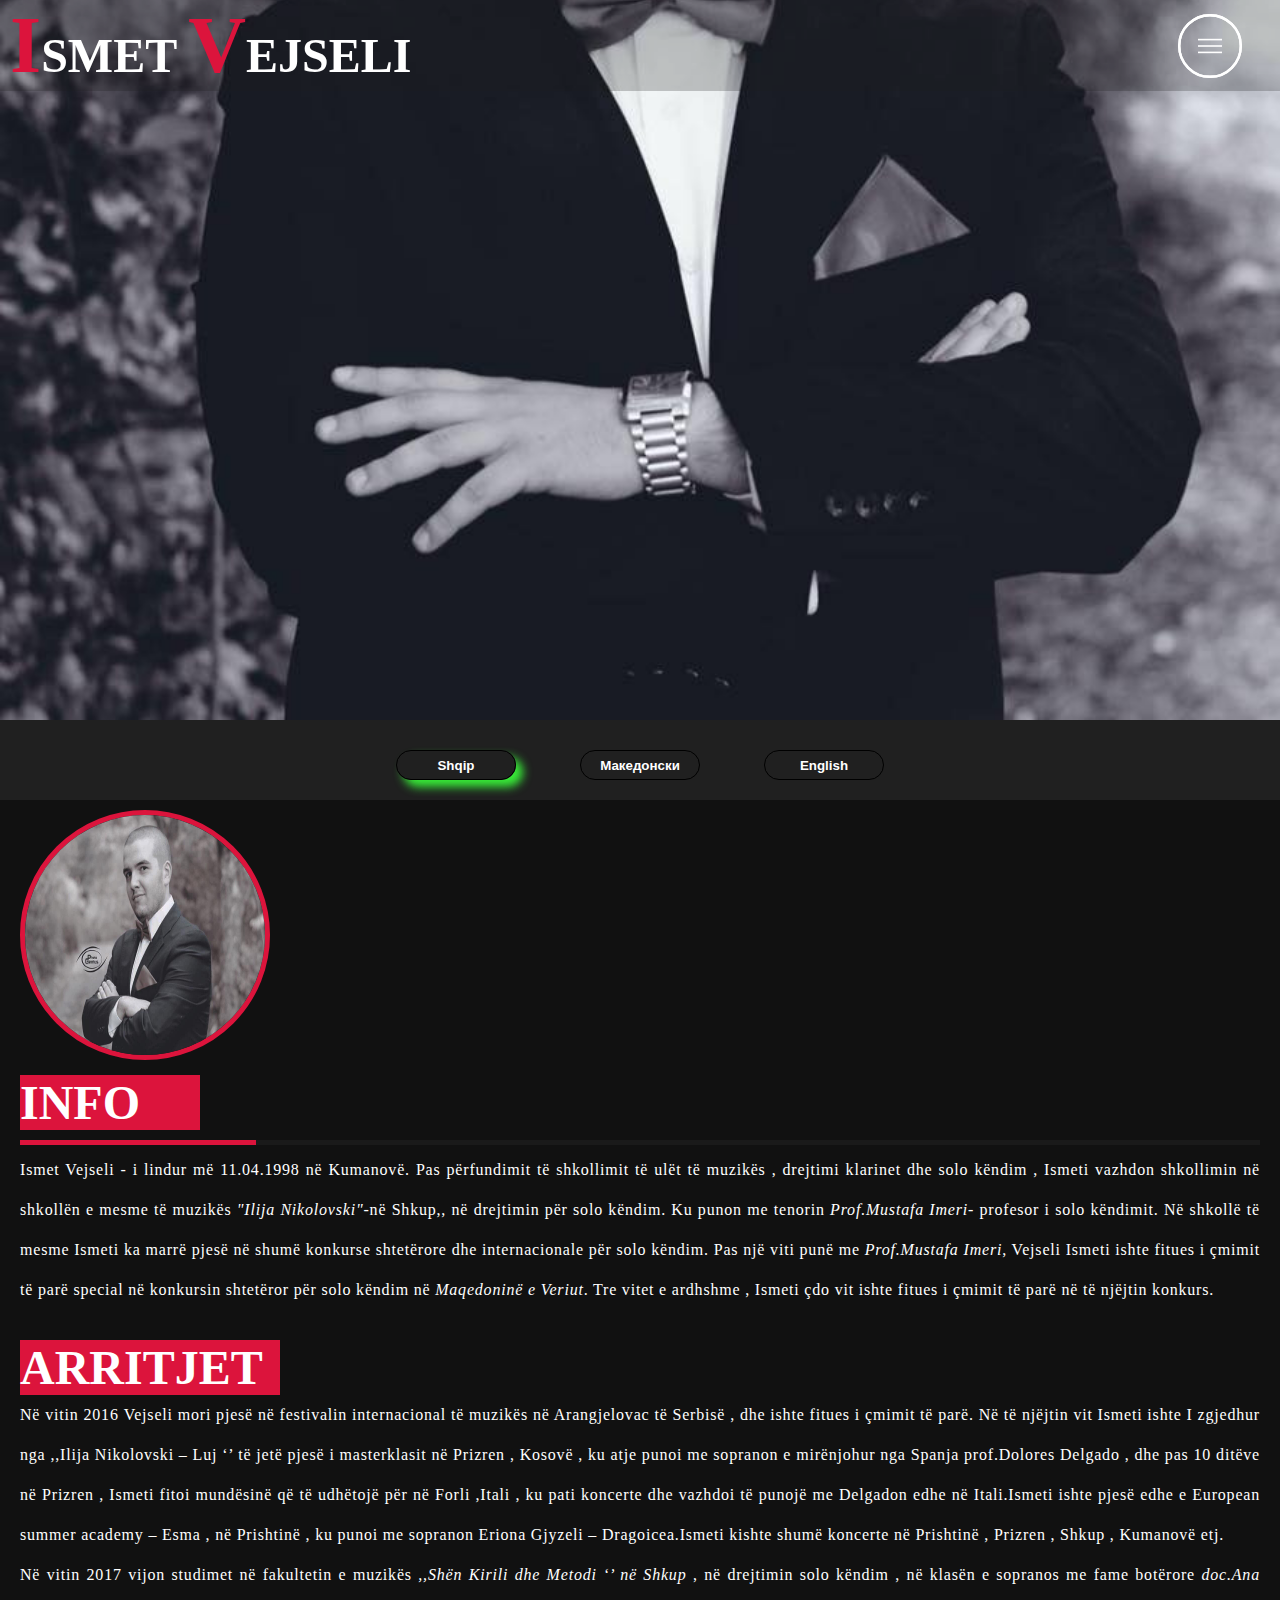
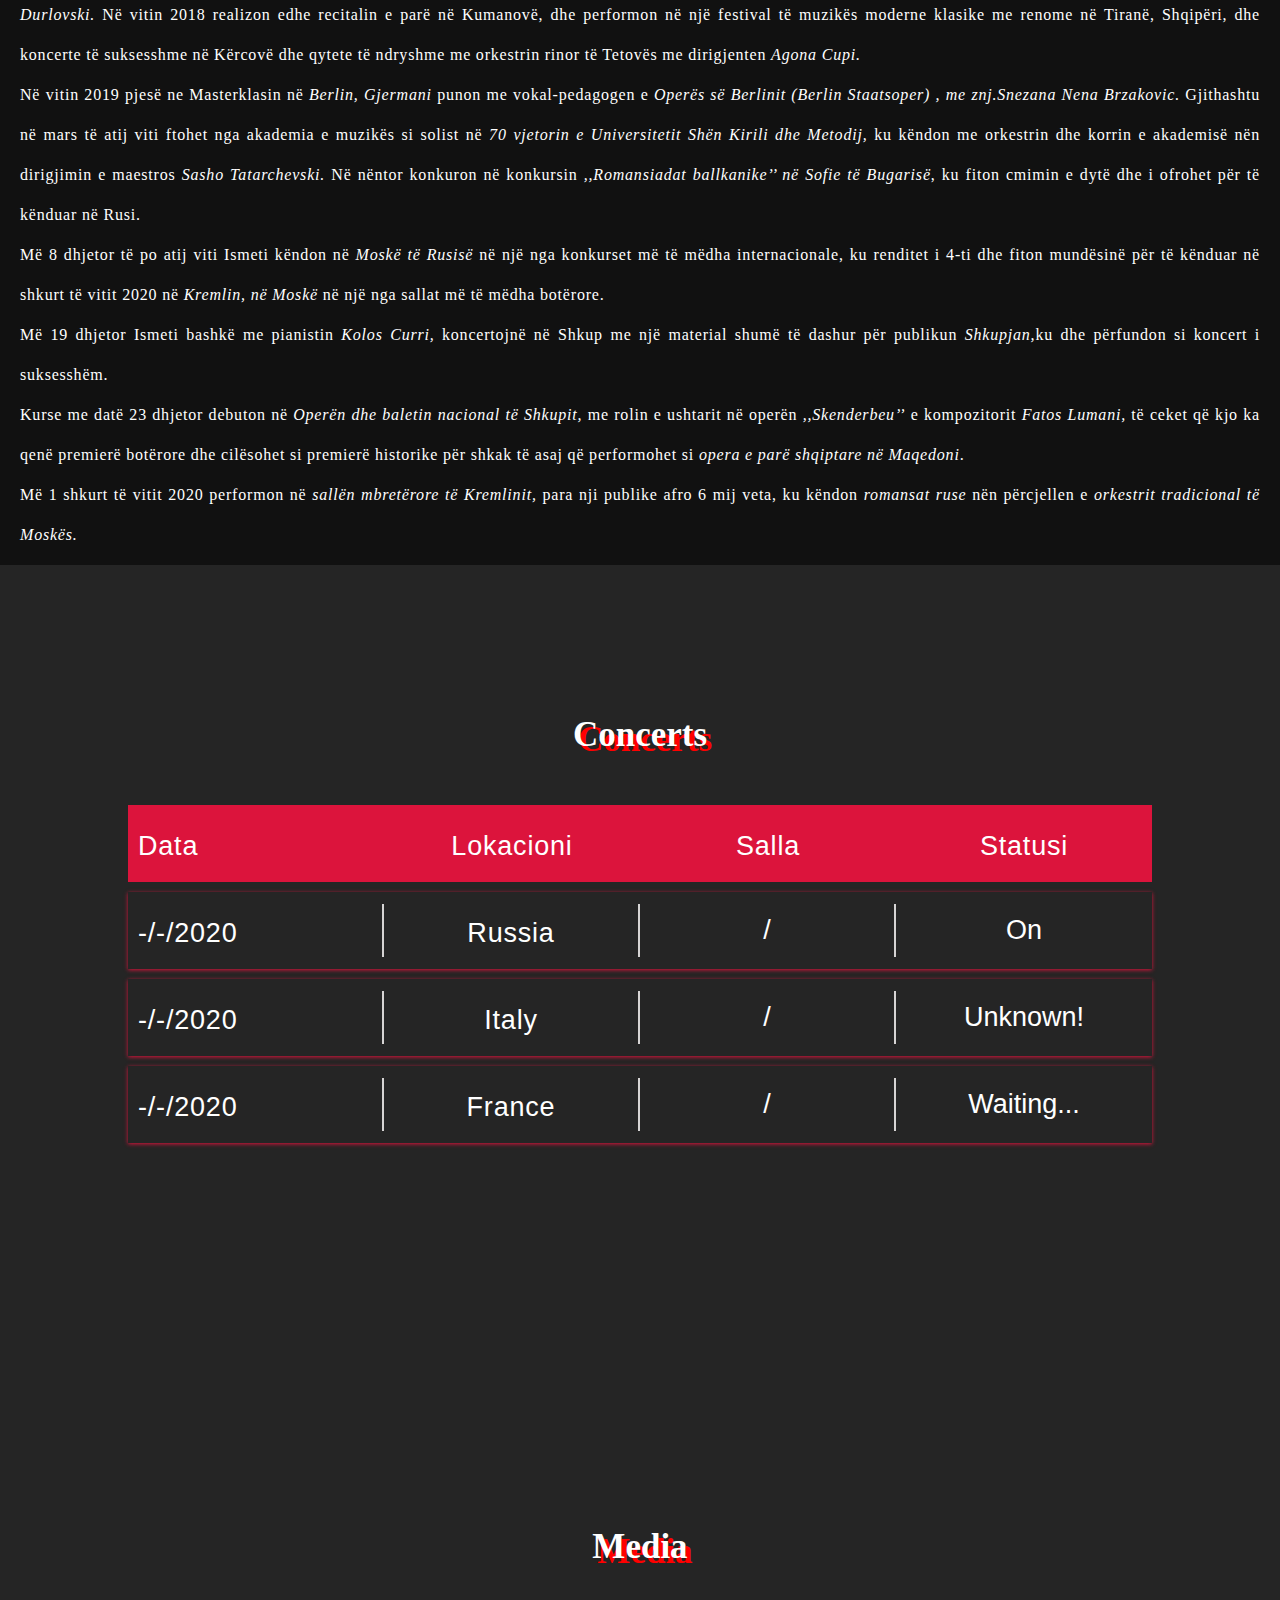
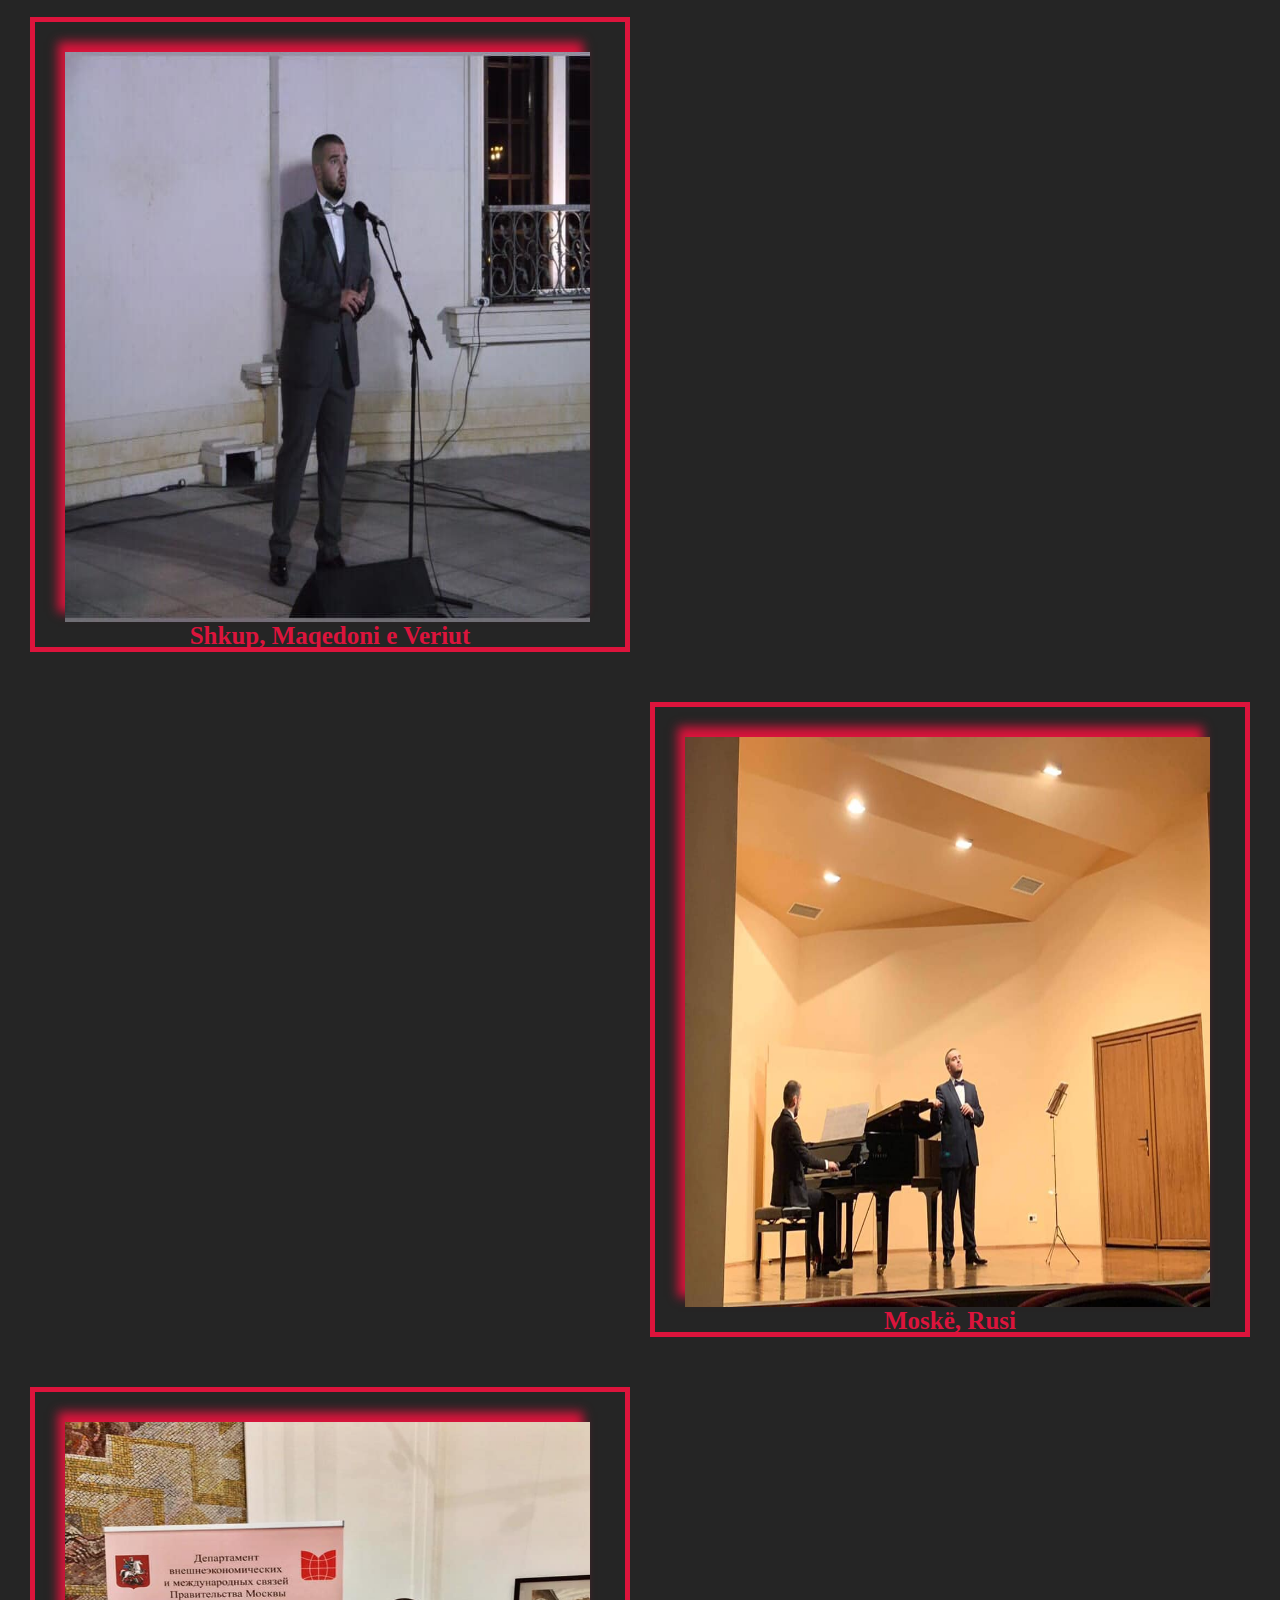
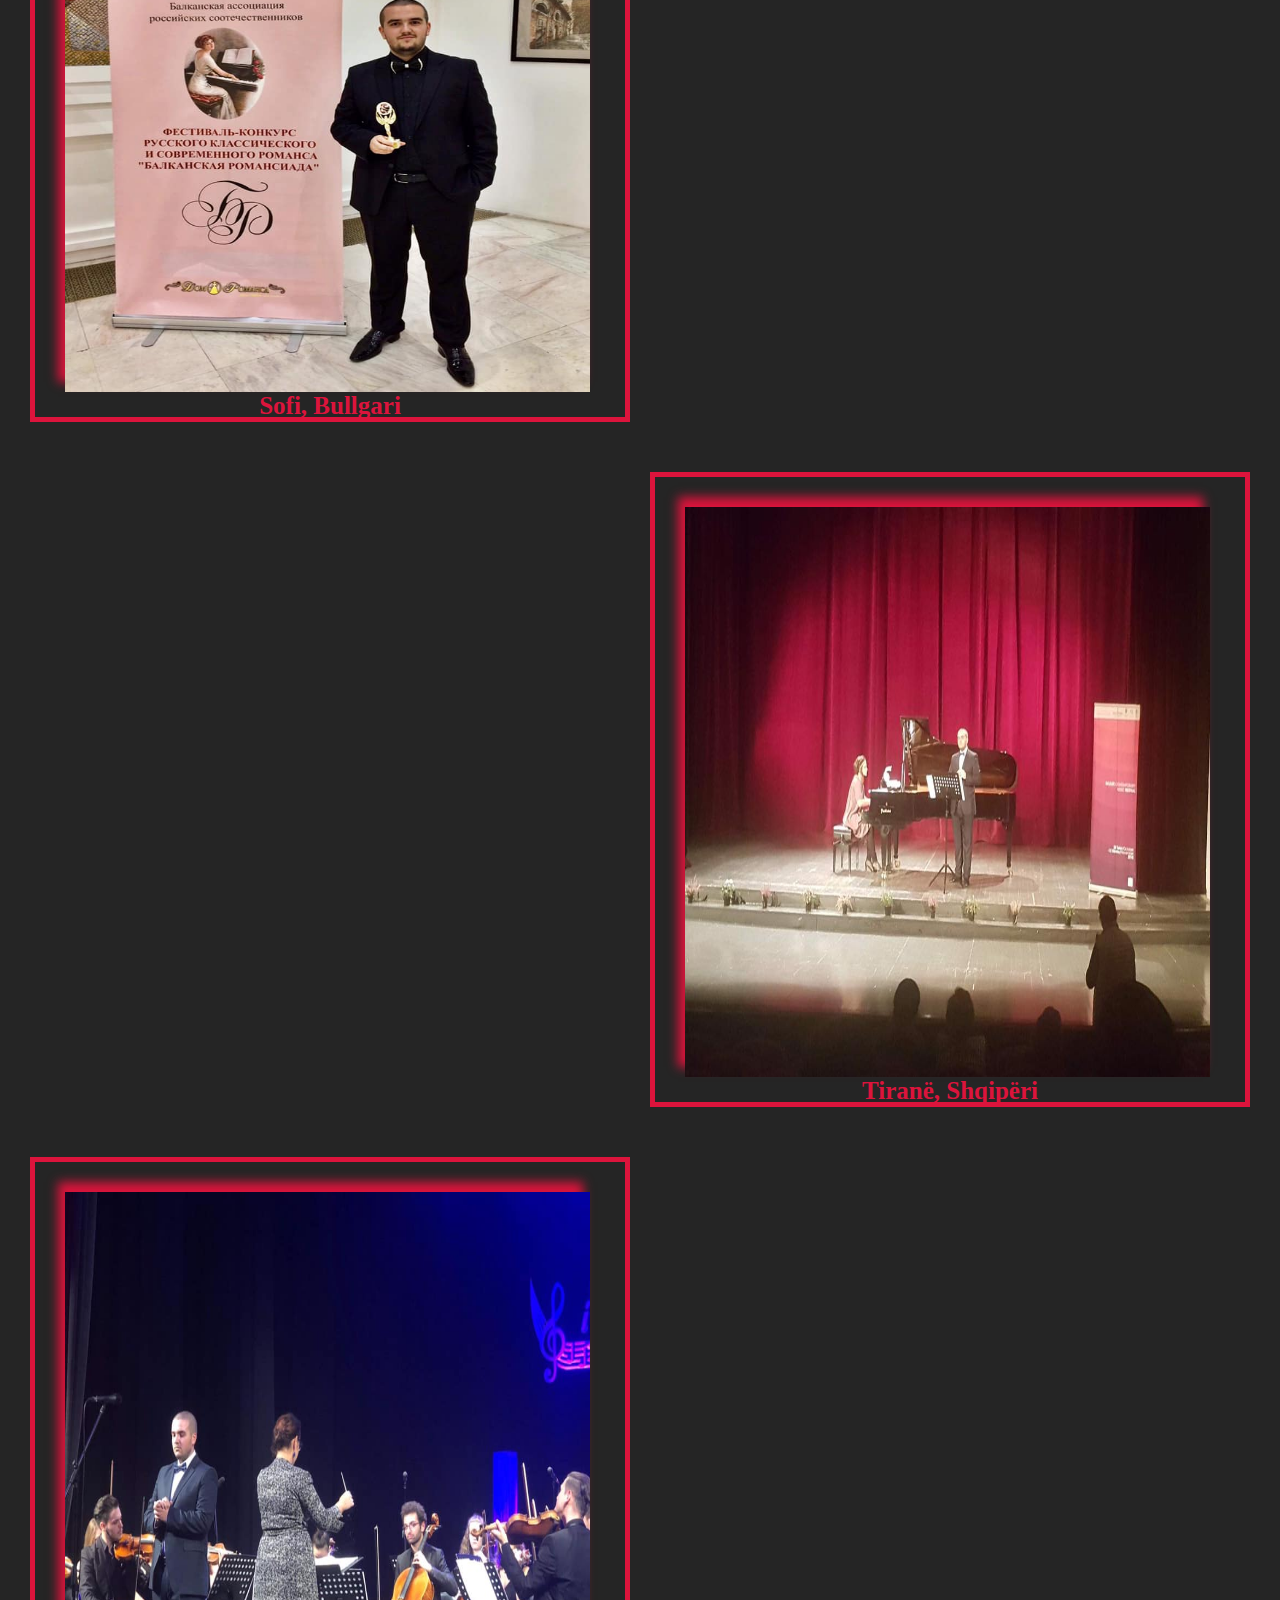
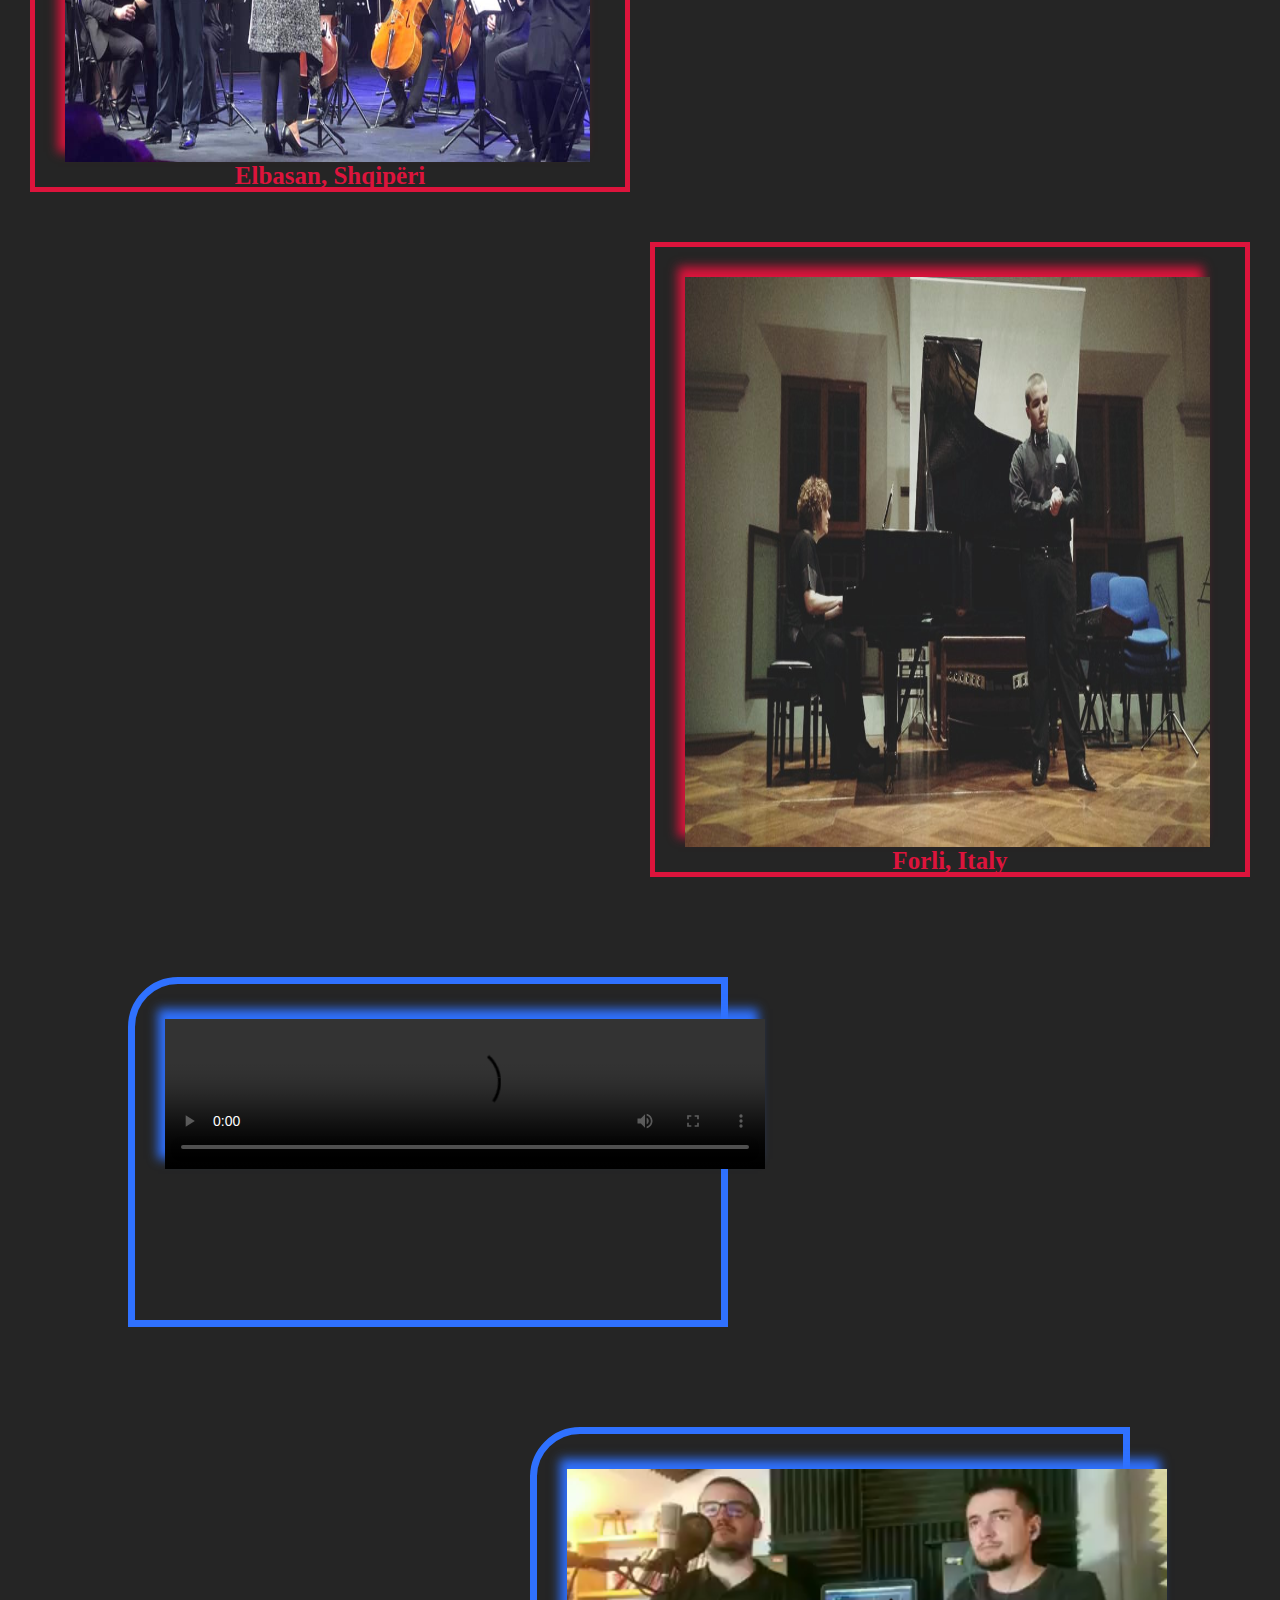
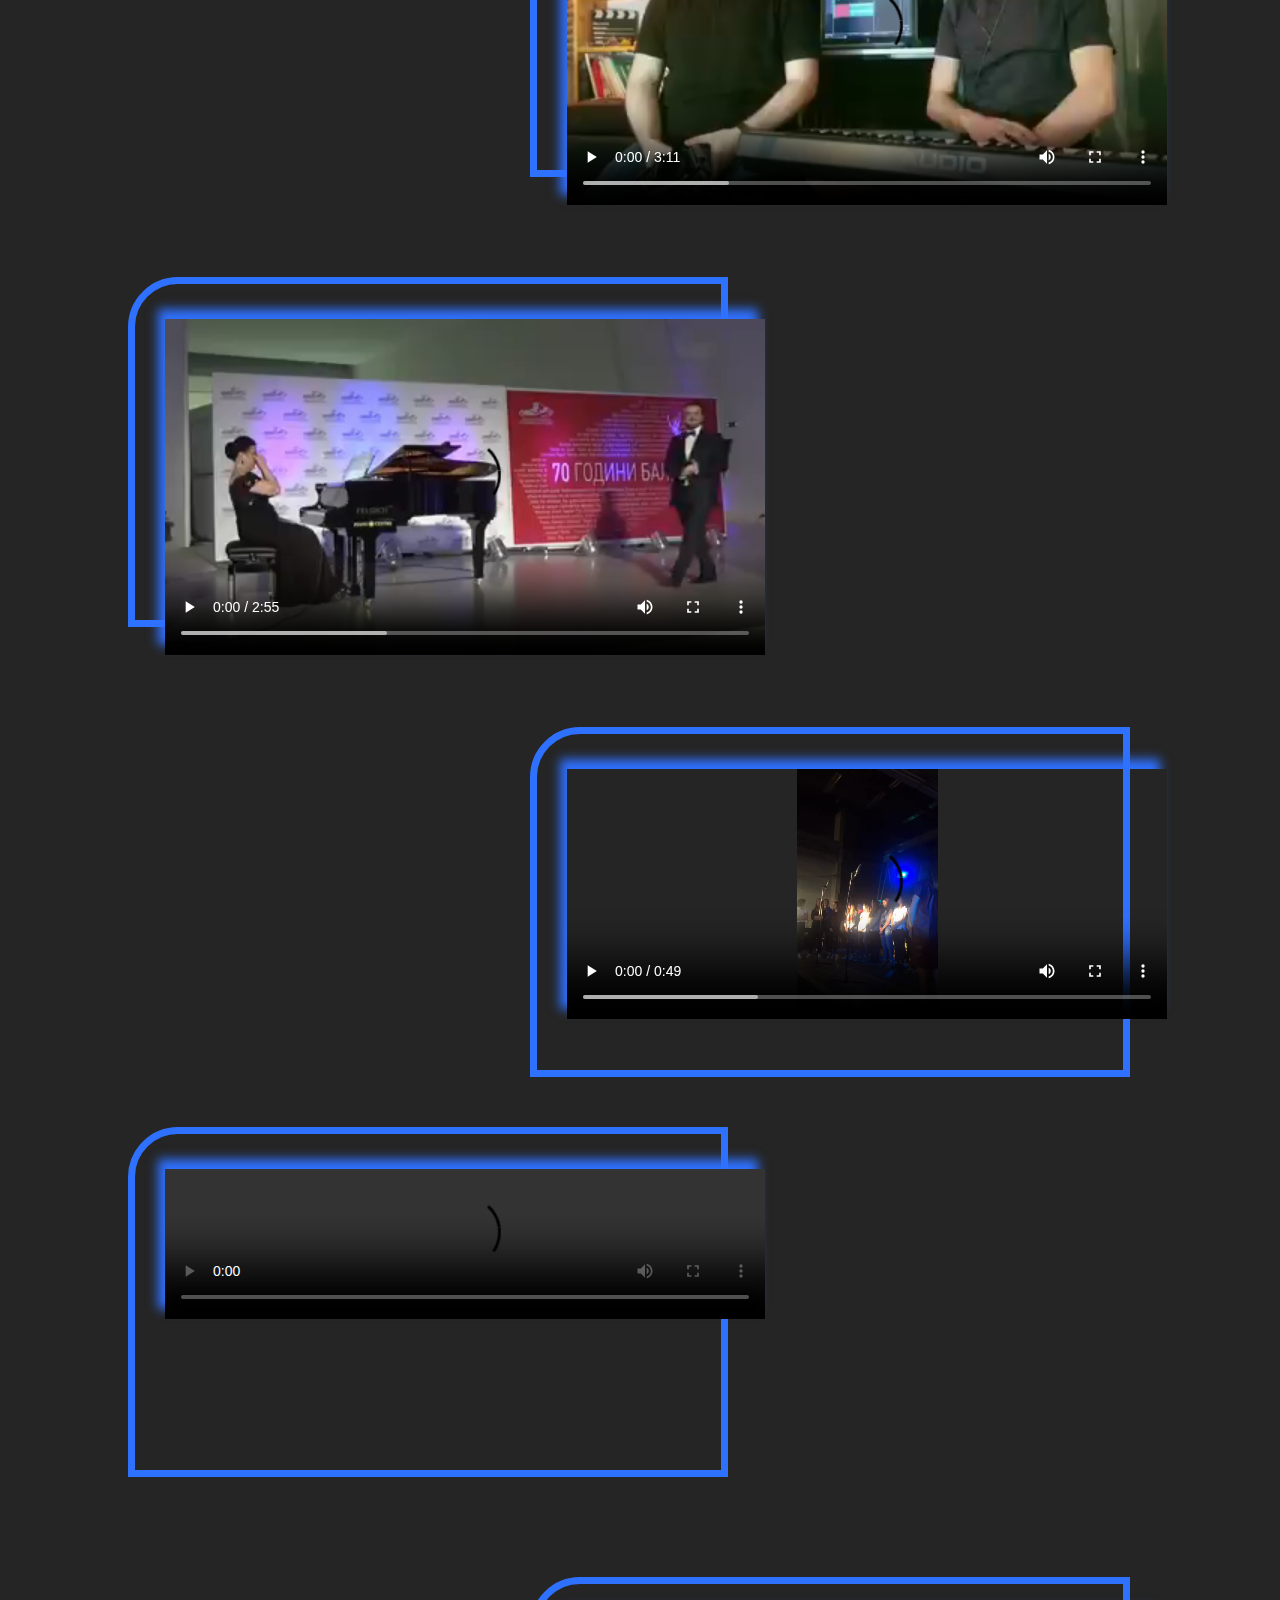
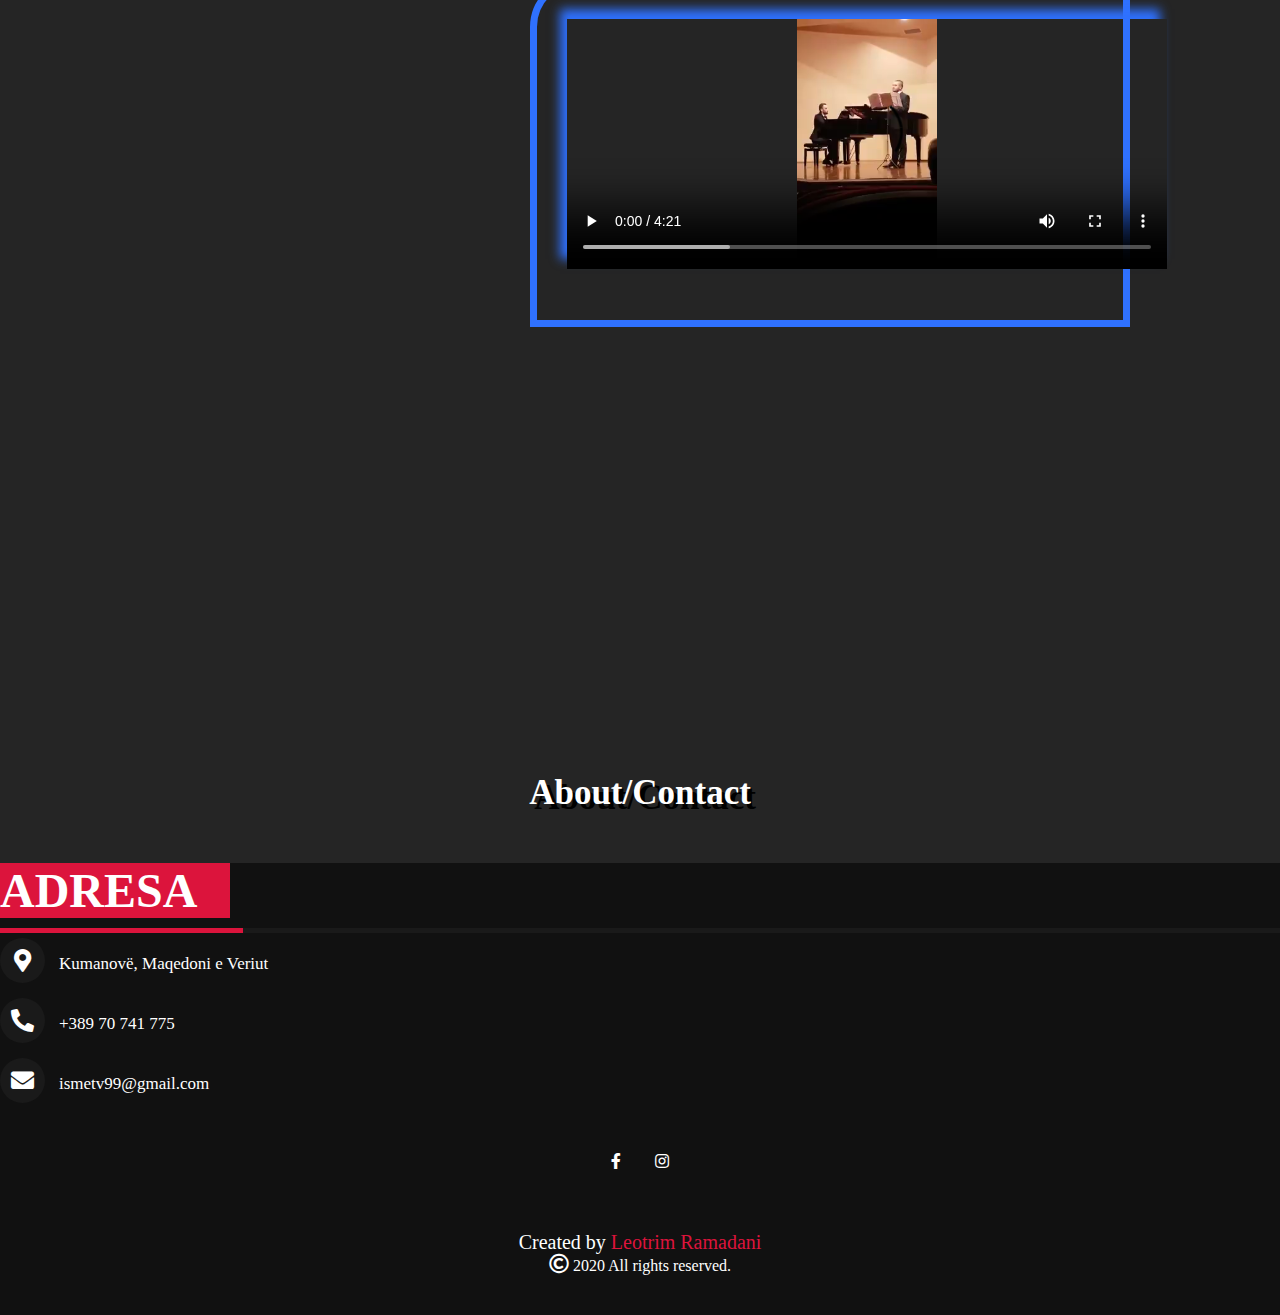
==== indexShqip.html @ 4b26c75b "Add files via upload" ====
<html>
    <head>
        <title>Ismet Vejseli</title>
        <link rel="stylesheet" href="style6.css">
        <link rel="stylesheet" href="https://cdnjs.cloudflare.com/ajax/libs/font-awesome/5.11.2/css/all.css">
        <link href="https://unpkg.com/aos@2.3.1/dist/aos.css" rel="stylesheet">
        <script src="https://unpkg.com/aos@2.3.1/dist/aos.js"></script>
        
        <body>
              <!-- Header -->
  <section id="header">
    <div class="header container">
      <div class="nav-bar">
        <div class="brand">
          <a href="#hero"><h1><span>I</span>smet <span>V</span>ejseli</h1></a>
        </div>

        <div class="nav-list">
          <div class="hamburger"><div class="bar"></div></div>
          <ul>
            <li><a href="#hero" data-after="Home">Home</a></li>
            <li><a href="#About" data-after="Contact">About</a></li>
            <li><a href="#Concerts" data-after="Concerts">Concerts</a></li>
            <li><a href="#Media" data-after="Media">Media</a></li>
            <li><a href="#Videos" data-after="Videos">Videos</a></li>
            <li><a href="#Contact" data-after="Contact">Contact</a></li>
          </ul>
        </div>
      </div>
    </div>
  </section>

  <section id="home">
  <section id="hero">

    <div class="banner">
      <div class="clouds">
 
          <div class="name">
            <h1 style="font-family: 'Courier New', Courier, monospace;font-size: 5rem;">Ismet Vejseli<span></span></h1><span>
            <h1 style="font-family: 'Courier New', Courier, monospace;font-size: 5rem;">Tenor <span></span></h1>
    
          </div>
      </div>
  </div>
    
    <div class="hero container">
      

    </div>
  </section>
</section>

<center>
    <div class="ndf" >
  <button style="border:1px solid black;	box-shadow: 7px 7px 10px rgb(56, 238, 56);" onclick="window.location.href='indexShqip.html';" >Shqip</button>
  <button>Македонски</button>
  <button onclick="window.location.href='index.html';">English</button>
  </div>
  </center>
  

<section id="About">

  <footer>
    <div class="main-content">
      <div class="left box">
        <img src="iv10.jpg" style="width:250px;height:250px;border-radius:50%;position:absolute;z-index:1;border: 5px solid crimson;">
        <h2 style="margin-top:265px;background:crimson;width:180px;">Info</h2>
  <div class="content">
    <p><b>Ismet Vejseli</b> - i lindur më 11.04.1998 në Kumanovë.
        Pas përfundimit të shkollimit të ulët të muzikës , drejtimi klarinet dhe solo këndim , Ismeti vazhdon shkollimin në shkollën e mesme të muzikës 
         <i>"Ilija Nikolovski"</i>-në Shkup,, në drejtimin për solo këndim.
         Ku punon me tenorin <i>Prof.Mustafa Imeri</i>- profesor i solo këndimit.
         Në shkollë të mesme Ismeti ka marrë pjesë në shumë konkurse shtetërore dhe internacionale për solo këndim.
         Pas një viti punë me <i>Prof.Mustafa Imeri</i>, Vejseli Ismeti ishte fitues i çmimit të parë special në konkursin shtetëror për solo këndim në <i>Maqedoninë e Veriut</i>.
         Tre vitet e ardhshme , Ismeti çdo vit ishte fitues i çmimit të parë në të njëjtin konkurs.

      </p>
       <h2 style="		font-size: 3rem;
       font-weight: 600;
       text-transform: uppercase;
       color:white;
       margin-top: 30px;
       margin-bottom:0;
       background:crimson;
       width:260px;">Arritjet</h2>
       <p style="margin-top:0;">
        <b>Në vitin 2016 </b>Vejseli mori pjesë në festivalin internacional të muzikës në Arangjelovac të Serbisë , dhe ishte fitues i çmimit të parë.
        Në të njëjtin vit Ismeti ishte I zgjedhur nga ,,Ilija Nikolovski – Luj ‘’ të jetë pjesë i masterklasit në Prizren , Kosovë , 
        ku atje punoi me sopranon e mirënjohur nga Spanja prof.Dolores Delgado , dhe pas 10 ditëve në Prizren , Ismeti fitoi mundësinë që të udhëtojë 
        për në Forli ,Itali , ku pati koncerte dhe vazhdoi të punojë me Delgadon edhe në Itali.Ismeti ishte pjesë edhe e European summer academy – Esma , në Prishtinë ,
         ku punoi me sopranon Eriona Gjyzeli – Dragoicea.Ismeti kishte shumë koncerte në Prishtinë , Prizren , Shkup , Kumanovë etj.
        <br>
        <b>Në vitin 2017 </b>vijon studimet në fakultetin e muzikës <i>,,Shën Kirili dhe Metodi ‘’ në Shkup</i> , në 
        drejtimin solo këndim , në klasën e sopranos me fame botërore <i>doc.Ana Durlovski.</i>

        <b>Në vitin 2018 </b> realizon edhe recitalin e parë në Kumanovë, dhe performon në një festival të muzikës moderne klasike me renome në Tiranë, Shqipëri, 
        dhe koncerte të suksesshme në Kërcovë dhe qytete të ndryshme me orkestrin rinor të Tetovës me dirigjenten <i>Agona Cupi.</i>
        <br>
        <b>Në vitin 2019 </b> pjesë ne Masterklasin në <i>Berlin, Gjermani </i> punon me vokal-pedagogen e <i>Operës së Berlinit (Berlin Staatsoper) , me znj.Snezana Nena Brzakovic. </i>
            Gjithashtu në mars të atij viti ftohet nga akademia e muzikës si solist në <i>70 vjetorin e Universitetit Shën Kirili dhe Metodij,</i> ku këndon me orkestrin dhe korrin e akademisë nën dirigjimin e maestros <i>Sasho Tatarchevski.</i>
            
        <b>Në nëntor</b> konkuron në konkursin <i>,,Romansiadat ballkanike’’ në Sofie të Bugarisë</i>, ku fiton cmimin e dytë dhe i ofrohet për të kënduar në Rusi.
        <br>
        <b>Më 8 dhjetor të po atij viti </b>Ismeti këndon në <i>Moskë të Rusisë</i> në një nga konkurset më të mëdha internacionale, ku renditet i 4-ti dhe fiton mundësinë për të kënduar në shkurt të vitit 2020 në<i> Kremlin, në Moskë </i>në një nga sallat më të mëdha botërore.<br>
        
        <b>Më 19 dhjetor</b> Ismeti bashkë me pianistin <i>Kolos Curri,</i> koncertojnë në Shkup me një material shumë të dashur për publikun <i>Shkupjan,</i>ku dhe përfundon si koncert i suksesshëm.<br>
        
        <b>Kurse me datë 23 dhjetor</b> debuton në <i>Operën dhe baletin nacional të Shkupit,</i> me rolin e ushtarit në operën <i>,,Skenderbeu’’</i> e kompozitorit <i>Fatos Lumani, </i> të ceket që kjo ka qenë premierë botërore dhe cilësohet si premierë historike për shkak të asaj që performohet si <i>opera e parë shqiptare në Maqedoni</i>.<br>
        
        <b>Më 1 shkurt të vitit 2020 </b>performon në <i>sallën mbretërore të Kremlinit,</i> para nji publike afro 6 mij veta, ku këndon<i> romansat ruse</i> nën përcjellen e<i> orkestrit tradicional të Moskës.</i>
      </p>
  
  </div>
  </div>
  </footer>
  
  
  </section>
  

<section id="Concerts">
  
  <h1 style="color:white;text-align:center;font-size:35px;margin-top:150px;text-shadow: 5px 5px #FF0000;">Concerts</h1>

  <div class="table-box">
    <div class="table-row table-head">
        <div class="table-cell first-cell">
            <p>Data</p>
        </div>
        <div class="table-cell">
            <p>Lokacioni</p>
        </div>
        <div class="table-cell">
          <p>Salla</p>
      </div>
        <div class="table-cell last-cell">
            <p>Statusi</p>
        </div> 
    </div>


    <div class="table-row">
        <div class="table-cell first-cell">
            <p>-/-/2020</p>
        </div>
        <div class="table-cell">
            <p>Russia</p>
        </div>
        <div class="table-cell">
            <a >/</a>
        </div>   
        <div class="table-cell last-cell">
          <a >On</a>
      </div>   
    </div>


    <div class="table-row">
        <div class="table-cell first-cell">
            <p>-/-/2020</p>
        </div>
        <div class="table-cell">
            <p>Italy</p>
        </div>
        <div class="table-cell">
            <a >/</a>
        </div>
        <div class="table-cell last-cell">
          <a >Unknown!</a>
      </div>   
    </div>

    <div class="table-row">
        <div class="table-cell first-cell">
            <p>-/-/2020</p>
        </div>
        <div class="table-cell">
            <p>France</p>
        </div>
        <div class="table-cell">
            <a>/</a>
        </div>
        <div class="table-cell last-cell">
          <a >Waiting...</a>
      </div>   
    </div>
</div>   


</section>




<section id="Media">
  
<h1 style="color:white;text-align:center;font-size:35px;margin-top:150px;text-shadow: 5px 5px #FF0000;">Media</h1>
 


<div class="serv"  style="float:left;"><img src="iv1.jpg" >
  <h1>Shkup, Maqedoni e Veriut </h1>
  <p style="text-align: center;"><a href="https://www.facebook.com/ismet.vejseli/videos/3115477358482743" style="color:white;letter-spacing: 0rem;">Link</a></p>
  <p>13 Prill, 2020</p>
</div>

<div class="serv" style="float:right;margin-right:30px;"><img src="iv2.jpg" >
<h1>Moskë, Rusi</h1>
<p style="text-align: center;"><a href="https://www.facebook.com/ismet.vejseli/videos/3115477358482743" style="color:white;letter-spacing: 0rem;">Link</a></p>
<p>9 Dhjetor, 2019</p>
</div>

<div class="serv"  style="float:left;"><img src="iv3.jpg">
  <h1>Sofi, Bullgari</h1>
  <p style="text-align: center;"><a href="https://www.facebook.com/ismet.vejseli/videos/3115477358482743" style="color:white;letter-spacing: 0rem;">Link</a></p>
  <p>11 Nëntor, 2019</p>
</div>

<div class="serv" style="float:right;margin-right:30px;"><img src="iv4.jpg" >
  <h1>Tiranë, Shqipëri</h1>
  <p style="text-align: center;"><a href="https://www.facebook.com/ismet.vejseli/videos/3115477358482743" style="color:white;letter-spacing: 0rem;">Link</a></p>
  <p>9 Nëntor, 2018</p>
</div>

<div class="serv" style="float:left;"><img src="iv5.jpg" >
  <h1 >Elbasan, Shqipëri</h1>
  <p style="text-align: center;"><a href="https://www.facebook.com/ismet.vejseli/videos/3115477358482743" style="color:white;letter-spacing: 0rem;">Link</a></p>
  <p>25 Tetor, 2018 </p>
</div>

<div class="serv"style="float:right;margin-right:30px;"><img src="iv6.jpg" >
  <h1>Forli, Italy</h1>
  <p style="text-align: center;"><a href="https://www.facebook.com/ismet.vejseli/videos/3115477358482743" style="color:white;letter-spacing: 0rem;">Link</a></p>
  <p>9 Shtator, 2016</p>
</div>

</section>



<section id="Videos">


<div class="vdd">
  <video   controls>
    <source src="v1.mp4" type="video/mp4">
    Your browser does not support HTML video.
  </video>
</div>

<div class="vdd" style="float:right">
  <video   controls>
    <source src="v2.mp4" type="video/mp4">
    Your browser does not support HTML video.
  </video>
</div>

<div class="vdd" >
  <video   controls>
    <source src="v3.mp4" type="video/mp4">
    Your browser does not support HTML video.
  </video>
</div>

<div class="vdd"style="float:right"> 
   <video width="300" height="250" controls>
  <source src="v4.mp4" type="video/mp4">
  Your browser does not support HTML video.
</video>
</div>

<div class="vdd" style="margin-top:50px;">
  <video width="300"  controls>
    <source src="v5.mp4" type="video/mp4">
    Your browser does not support HTML video.
  </video>
</div>


<div class="vdd"style="float:right">
  <video width="300" height="250"  controls>
    <source src="v6.mp4" type="video/mp4">
    Your browser does not support HTML video.
  </video>
</div>


</section>

<section id="Contact">

<h1 style="color:white;text-align:center;font-size:35px;margin-top:70%;margin-bottom:50px;text-shadow: 5px 5px #000000;">About/Contact</h1>
<footer>
  
  <div class="center box">
    <h2 style="background:crimson;width:230px;"> Adresa</h2>
<div class="content">
      <div class="place">
        <span class="fas fa-map-marker-alt" style="border:2px crimson;"></span>
        <span class="text">Kumanovë, Maqedoni e Veriut</span>
      </div>
<div class="phone">
        <span class="fas fa-phone-alt"
        style="border:2px crimson;"></span>
        <span class="text">+389 70 741 775</span>
      </div>
<div class="email">
        <span class="fas fa-envelope"
        style="border:2px crimson; "></span>
        <span class="text">ismetv99@gmail.com</span>
      </div>
</div>
</div>
<center>
  <div class="social" style="margin-top:50px;margin-bottom:-40px;">
            <a href="https://www.facebook.com/ismet.vejseli" style="margin-right:30px"><span class="fab fa-facebook-f"></span></a>
            <a href="https://instagram.com/ismetvsl"><span class="fab fa-instagram"></span></a>
          </div>
        </center>
</div>
<center style="margin-top:100px;">
<span class="credit" style="font-size:20px;">Created by <a href="https://www.facebook.com/LeotrimRa/" style="color:crimson;font-size:20px;">Leotrim Ramadani</a> <br> </span>
<span class="far fa-copyright" style="font-size:20px;"></span> 2020 All rights reserved.
</center>
<div style="height:40px;"></div>
</footer>

</section>


<script src="./app.js"></script>


        </body>
    </head>
</html>
---- style6.css ----
* {
	padding: 0;
	margin: 0;
	box-sizing: border-box;
	
}
html {

	scroll-behavior: smooth;
}
body{
	background:  rgb(37, 37, 37);
}
a {
	text-decoration: none;
}
/* #region hero */
h1.section-title {
		font-size: 14px;
	}

	#hero {
	
		background-size:cover;
		background-position: center;
		position: relative;
		z-index: 1;
		background-size: cover;
		background-position: bottom;
	}

	#hero::after {
		content: '';
		position: absolute;
		left: 0;
		top: 0;
		height: 100%;
		width: 100%;
		background-color: black;
		opacity: .7;
		z-index: -1;
	}
	#hero .hero {
		max-width: 1200px;
		margin: 0 auto;
		padding: 0 50px;
		justify-content: flex-start;	
	}
	#hero h1 {
		display: block;
		width: fit-content;
		font-size: 3rem;
		position: relative;
		color: transparent;
		animation: text_reveal .5s ease forwards;
		animation-delay: 1s;
	}
	@media only screen and (max-width: 500px) {
		#hero h1 {
			font-size:2rem;
		}
		.brand h1 {
			font-size: 2rem;
			text-transform: uppercase;
			color: white;

		}
		.brand h1 span {
			color: crimson;
			font-size:5rem;
		}

		
	}
	#hero h1:nth-child(1) {
		animation-delay: 1s;
	}
	#hero h1:nth-child(2) {
		animation-delay: 2s;
	}
	#hero h1:nth-child(3) {
		animation: text_reveal_name .5s ease forwards;
		animation-delay: 3s;
	}
	#hero h1 span {
		position: absolute;
		top: 0;
		left: 0;
		height: 100%;
		width: 0;
		animation: text_reveal_box 1s ease;
		animation-delay: .5s;
		background:crimson;
	}
	#hero h1:nth-child(1) span {
		animation-delay: .5s;
	}
	#hero h1:nth-child(2) span {
		animation-delay: 3.5s;
	}
	#hero h1:nth-child(3) span {
		animation-delay: 2.5s;
	}
	
	/* End Hero Section */
	
/* #endregion */

img {
	height: 100%;
	width: 100%;
}
p {
	color: black;
	font-size: 1.4rem;
	margin-top: 5px;
	line-height: 2.5rem;
	font-weight: 300;
	letter-spacing: .05rem;
}
/* #region home */
.section-title {
	font-size: 5rem;
	font-weight: 300;
	color: black;
	margin-bottom: 10px;
	text-transform: uppercase;
	letter-spacing: .2rem;
	text-align: center;
}
.section-title span {
	color: crimson;
}

.cta {
	display: inline-block;
	padding: 10px 30px;
	color: white;
	background-color: transparent;
	border: 2px solid crimson;
	font-size: 2rem;
	text-transform: uppercase;
	letter-spacing: .1rem;
	margin-top: 30px;
	transition: .3s ease;
	transition-property: background-color, color;
	
}
.cta:hover {
	color: white;
	background-color: crimson;
}
.brand h1 {
	font-size: 3rem;
	text-transform: uppercase;
	color: white;
}
.brand h1 span {
	color: crimson;
	font-size:5rem;
}

/* Header section */
#header {
	position: fixed;
	z-index: 1000;
	left: 0;
	top: 0;
	width: 100vw;
	height: auto;
}
#header .header {
	min-height: 8vh;
	background-color: rgba(31, 30, 30, 0.24);
	transition: .3s ease background-color;
}
#header .nav-bar {
	display: flex;
	align-items: center;
	justify-content: space-between;
	width: 100%;
	height: 100%;
	max-width: 1300px;
	padding: 0 10px;
}
#header .nav-list ul {
	list-style: none;
	position: absolute;
	background-color: rgb(31, 30, 30);
	width: 100vw;
	height: 100vh;
	left: 100%;
	top: 0;
	display: flex;
	flex-direction: column;
	justify-content: center;
	align-items: center;
	z-index: 1;
	overflow-x: hidden;
	transition: .5s ease left;
}
#header .nav-list ul.active {
	left: 0%;
}
#header .nav-list ul a {
	font-size: 2.5rem;
	font-weight: 500;
	letter-spacing: .2rem;
	text-decoration: none;
	color: white;
	text-transform: uppercase;
	padding: 20px;
	display: block;
}
#header .nav-list ul a::after {
	content: attr(data-after);
	position: absolute;
	top: 50%;
	left: 50%;
	transform: translate(-50%, -50%) scale(0);
	color: rgba(240, 248, 255, 0.021);
	font-size: 13rem;
	letter-spacing: 50px;
	z-index: -1;
	transition: .3s ease letter-spacing;
}
#header .nav-list ul li:hover a::after {
	transform: translate(-50%, -50%) scale(1);
	letter-spacing: initial;
}
#header .nav-list ul li:hover a {
	color: crimson;
}
#header .hamburger {
	height: 80px;
	width: 80px;
	display: inline-block;
	border: 3px solid white;
	border-radius: 50%;
	position: relative;
	display: flex;
	align-items: center;
	justify-content: center;
	z-index: 100;
	cursor: pointer;
	transform: scale(.8);
	margin-right: 20px;
}
#header .hamburger:after {
	position: absolute;
	content: '';
	height: 100%;
	width: 100%;
	border-radius: 50%;
	border: 3px solid white;
	animation: hamburger_puls 1s ease infinite;
}
#header .hamburger .bar {
	height: 2px;
	width: 30px;
	position: relative;
	background-color: white;
	z-index: -1;
}
#header .hamburger .bar::after,
#header .hamburger .bar::before {
	content: '';
	position: absolute;
	height: 100%;
	width: 100%;
	left: 0;
	background-color: white;
	transition: .3s ease;
	transition-property: top, bottom;
}
#header .hamburger .bar::after {
	top: 8px;
}
#header .hamburger .bar::before {
	bottom: 8px;
}
#header .hamburger.active .bar::before {
	bottom: 0;
}
#header .hamburger.active .bar::after {
	top: 0;
}
/* End Header section */


/* Keyframes */
@keyframes hamburger_puls {
	0% {
		opacity: 1;
		transform: scale(1);
	}
	100% {
		opacity: 0;
		transform: scale(1.4);
	}
}
@keyframes text_reveal_box {
	50% {
		width: 100%;
		left: 0;
	}
	100% {
		width: 0;
		left: 100%;
	}
}
@keyframes text_reveal {
	100% {
		color: white;
	}
}
@keyframes text_reveal_name {
	100% {
		color: crimson;
		font-weight: 500;
	}
}
/* End Keyframes */

/* Media Query For Tablet */
@media only screen and (min-width: 768px) {
	.cta {
		font-size: 2.5rem;
		padding: 20px 60px;
    }
}
/* #endregion */


/* #region Extra */
.serv{
	margin-top:50px;
	display: inline-block;
	width:600px;
	height:635px;
	border:5px solid crimson;
	background:transparent;
	margin-left:30px;
	transition: 0.5s;
	padding:10px;
}

.serv img{
	width:525px;
	height:570px;
	margin-top:20px;
	margin-left:20px;
	box-shadow: -7px -10px 10px crimson;
}
.serv p{
	text-align: center;
	margin-top:-10;
	color:crimson;
	font-size:26px;
	opacity:0;
	transition: 1s;
}
.serv:hover{
	height:695px;
}	
.serv:hover p{
opacity:1;
}
.serv h1{
	color:crimson;
	font-family:'Times New Roman', Times, serif;
	text-align: center;
	font-size:25px;
}

@media only screen and (max-width: 500px) {
	.serv {
		width:80%;
	
	}
	.serv img{
		width:80%;
	}
	
}
.vdd{
	border:7px solid rgb(47, 113, 255);
	border-top-left-radius: 50px;
	width:600px;
	height:350px;
	display:inline-block;
	margin-top:100px;
	margin-left:10%;
	margin-right:150px;
	padding:10px;
}

.vdd video{
	width:600px;
	display:inline-block;
	margin-left:20px;
	margin-top:25px;
	box-shadow: -7px -10px 10px rgb(47, 113, 255);;
}






/* #endregion */

/* #region Clouuds */
.banner{
	position:relative;
	width: 100%;
	height:80vh;
	background:url(iv11.jpg);
	background-size:cover;
	background-position:bottom;
}
.banner .clouds{
	position:absolute;
	top:0;
	left:0;
	width:100%;
	height:100%;
	overflow:hidden;
}

/* #endregion */

.name{
		margin-top:65rem;
	}

/* #region Table */	




.table a,p{
	color:white;
	font-size:27px;
}

.table-box
{
	margin: 50px auto;
	margin-bottom:30%;	
}

.table-row{
    display: table;
    width: 80%;
    margin: 10px auto;
    font-family: sans-serif;
    background: transparent;
    padding: 12px 0;
    color: white;
	font-size: 27px;
    box-shadow: 0 1px 4px 0px crimson;
}
.table-head{
    background:crimson;
    box-shadow: none;
    color: #fff;
    font-weight: 600;
}
.table-head .table-cell{
    border-right: none;
}
.table-cell{
    display: table-cell;
    width: 20%;
    text-align: center;
    padding: 4px 0;
    border-right: 2px solid #d6d4d4;
    vertical-align: middle;
}
.first-cell{
    text-align: left;
    padding-left: 10px;
}
.last-cell{
    border-right: none;
}
a{
    text-decoration: none;
    color:white;
}

@media only screen and (max-width: 600px) {
  .table-row {
    font-size: 11px;
  }
}

/* #endregion */


/* #region Footer */
@import url('https://fonts.googleapis.com/css?family=Poppins:400,500,600,700&display=swap');
footer{
	position: relative;
	bottom: 0px;
	width: 100%;
	background-color:#111;
	color:white;
  }
  .main-content{
	display: absolute;
  }
  .main-content .box{
	flex-basis: 50%;
	padding: 10px 20px;
  }
  .box h2{
	font-size: 3rem;
	font-weight: 600;
	text-transform: uppercase;
	color:white;
  }
  @media screen and (max-width: 900px) {
	.box h2{
		font-size: 1.5rem;
	}
}
  .box .content{
	margin: 20px 0 0 0;
	position: relative;
  }
  .box .content:before{
	position: absolute;
	content: '';
	top: -10px;
	height: 5px;
	width: 100%;
	background: #1a1a1a;
  }
  .box .content:after{
	position: absolute;
	content: '';
	height: 5px;
	width: 19%;
	background: crimson;
	top: -10px;
  }
  .left .content p{
	text-align: justify;
	font-size:1rem;
	font-weight:60;
  }
  .left .content .social{
	margin: 20px 0 0 0;
  }
  .left .content .social a{
	padding: 0 2px;
  }
  .left .content .social a span{
	height: 40px;
	width: 40px;
	background: #1a1a1a;
	line-height: 40px;
	text-align: center;
	font-size: 30px;
	border-radius: 5px;
	transition: 0.3s;
  }
  .left .content .social a span:hover{
	background: crimson;
  }
  .center .content .fas{
	font-size: 1.4375rem;
	background: #1a1a1a;
	height: 45px;
	width: 45px;
	line-height: 45px;
	text-align: center;
	border-radius: 50%;
	transition: 0.3s;
	cursor: pointer;
  }
  .center .content .fas:hover{
	background: crimson;
  }
  .center .content .text{
	font-size: 1.0625rem;
	font-weight: 500;
	padding-left: 10px;
  }
  .center .content .phone{
	margin: 15px 0;
  }
  .bottom center{
	padding: 5px;
	font-size: 0.9375rem;
	background: #151515;
  }
  .bottom center span{
	color: #656565;
  }
  .bottom center a{
	color: #f12020;
	text-decoration: none;
  }
  .bottom center a:hover{
	text-decoration: underline;
  }
  @media screen and (max-width: 900px) {
	footer{
	  position: relative;
	  bottom: 0px;
	}
	.main-content{
	  flex-wrap: wrap;
	  flex-direction: column;
	}
	.main-content .box{
	  margin: 5px 0;
	}
  }
  .ndf{
	  background:rgb(32, 32, 32);
	  
  }
  .ndf button{
	  color:rgb(255, 255, 255);
	  font-weight:700;
	width:120px;
	height:30px;
	background:transparent;
	border-radius:24px;
	margin:30px;
	margin-bottom:20px;
	border:1px solid black;
	cursor:pointer;

  }

/* #endregion */
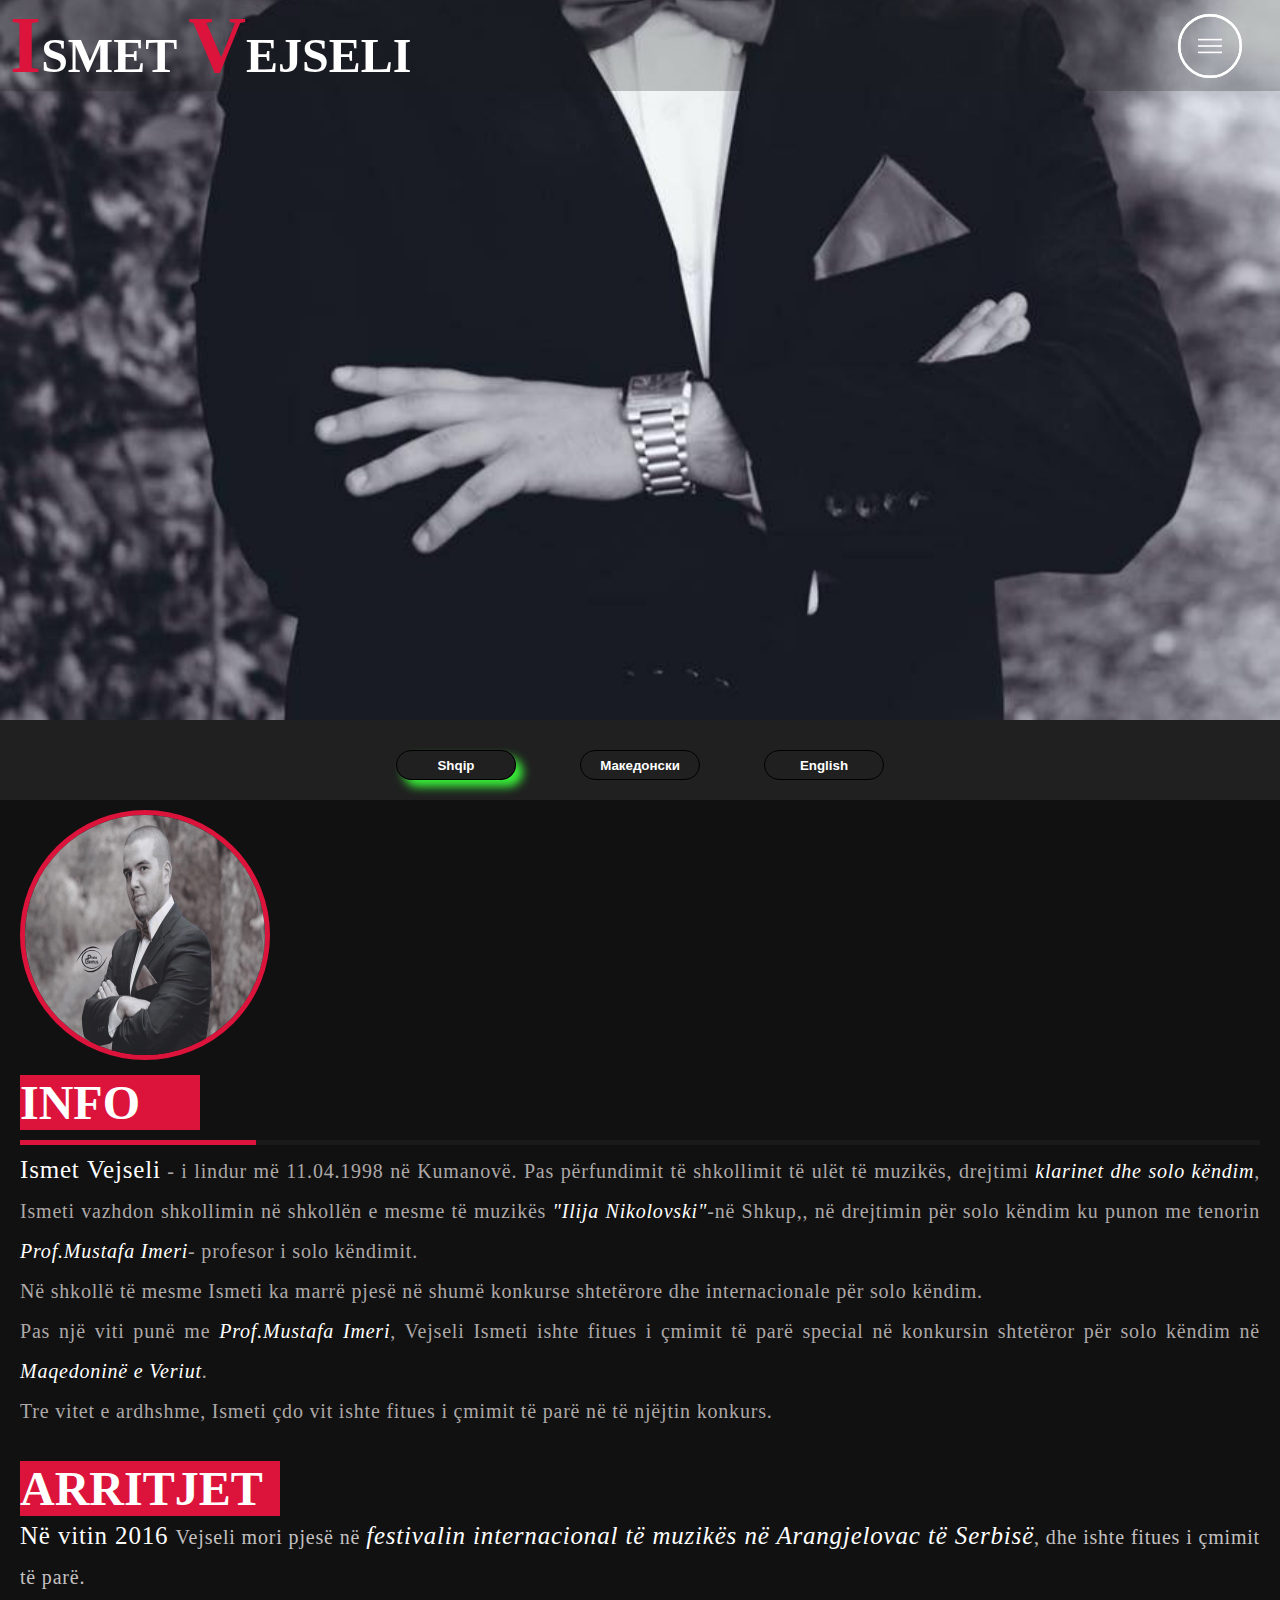
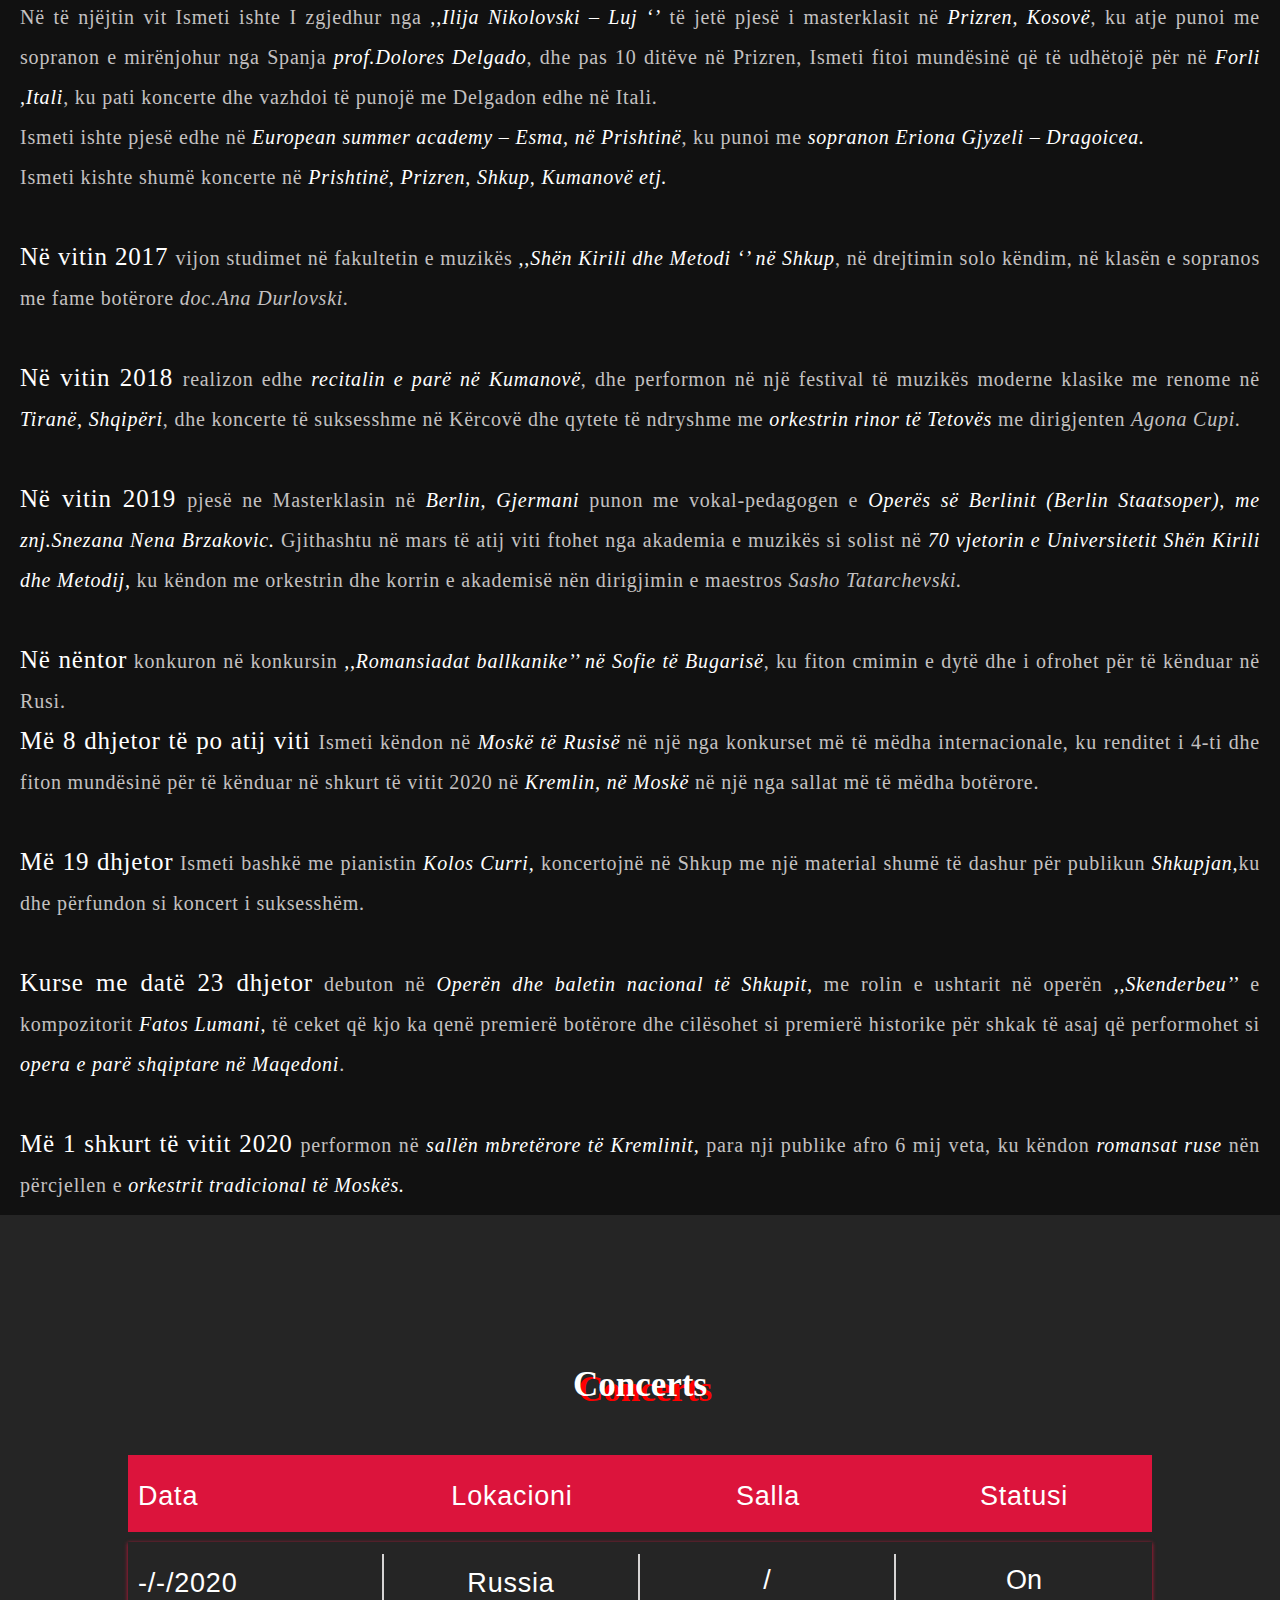
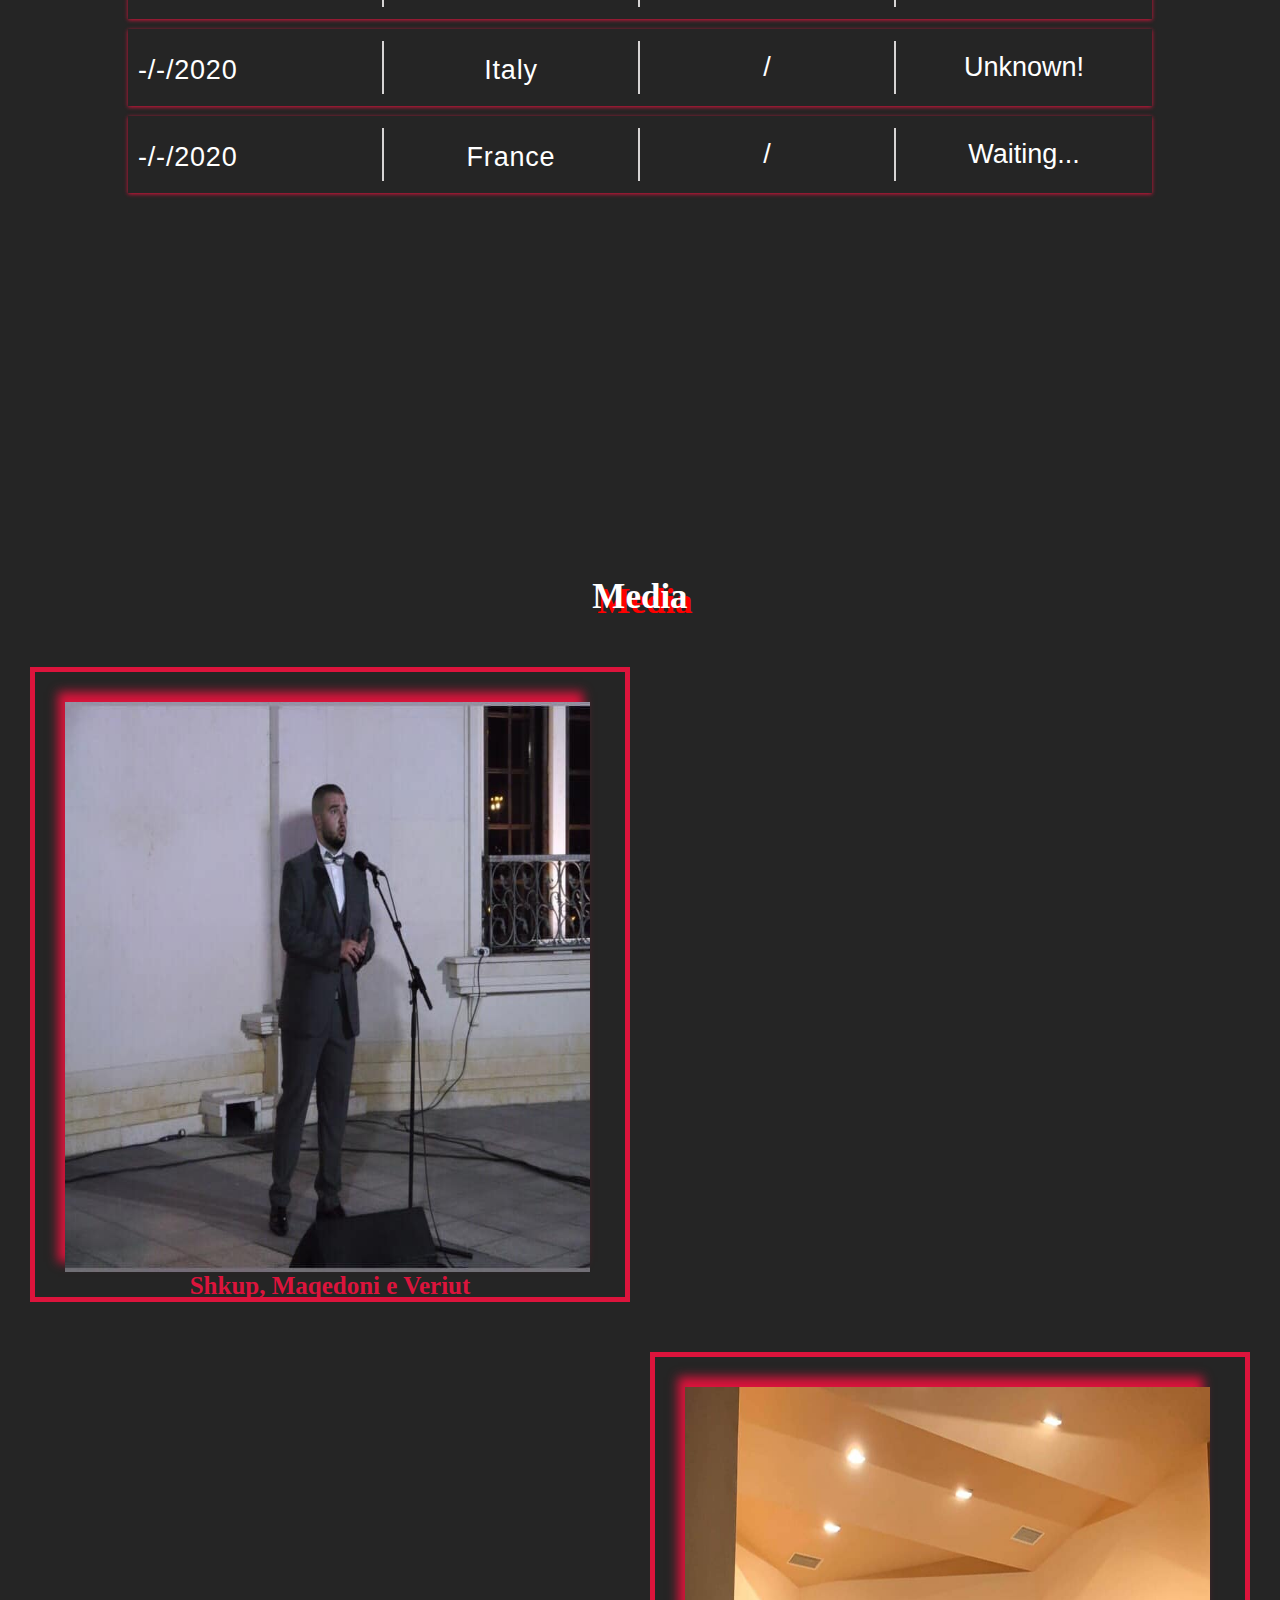
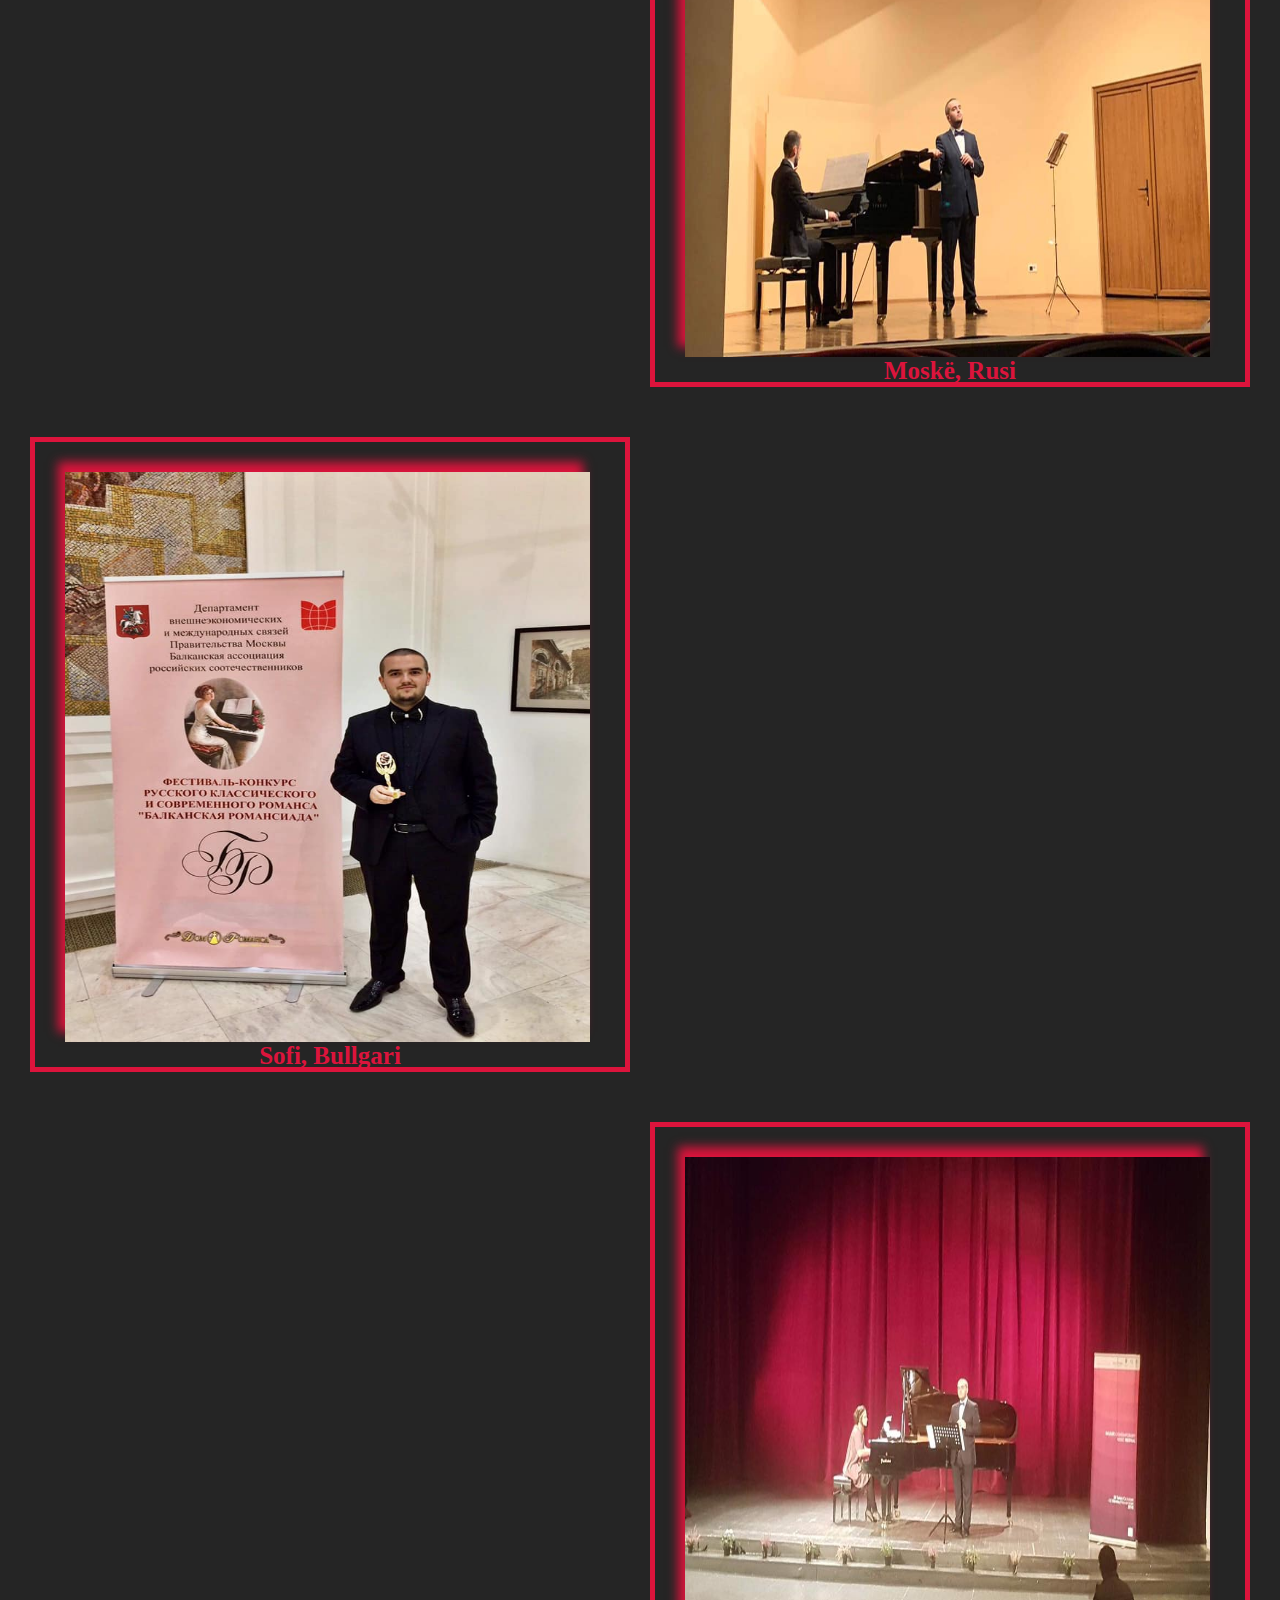
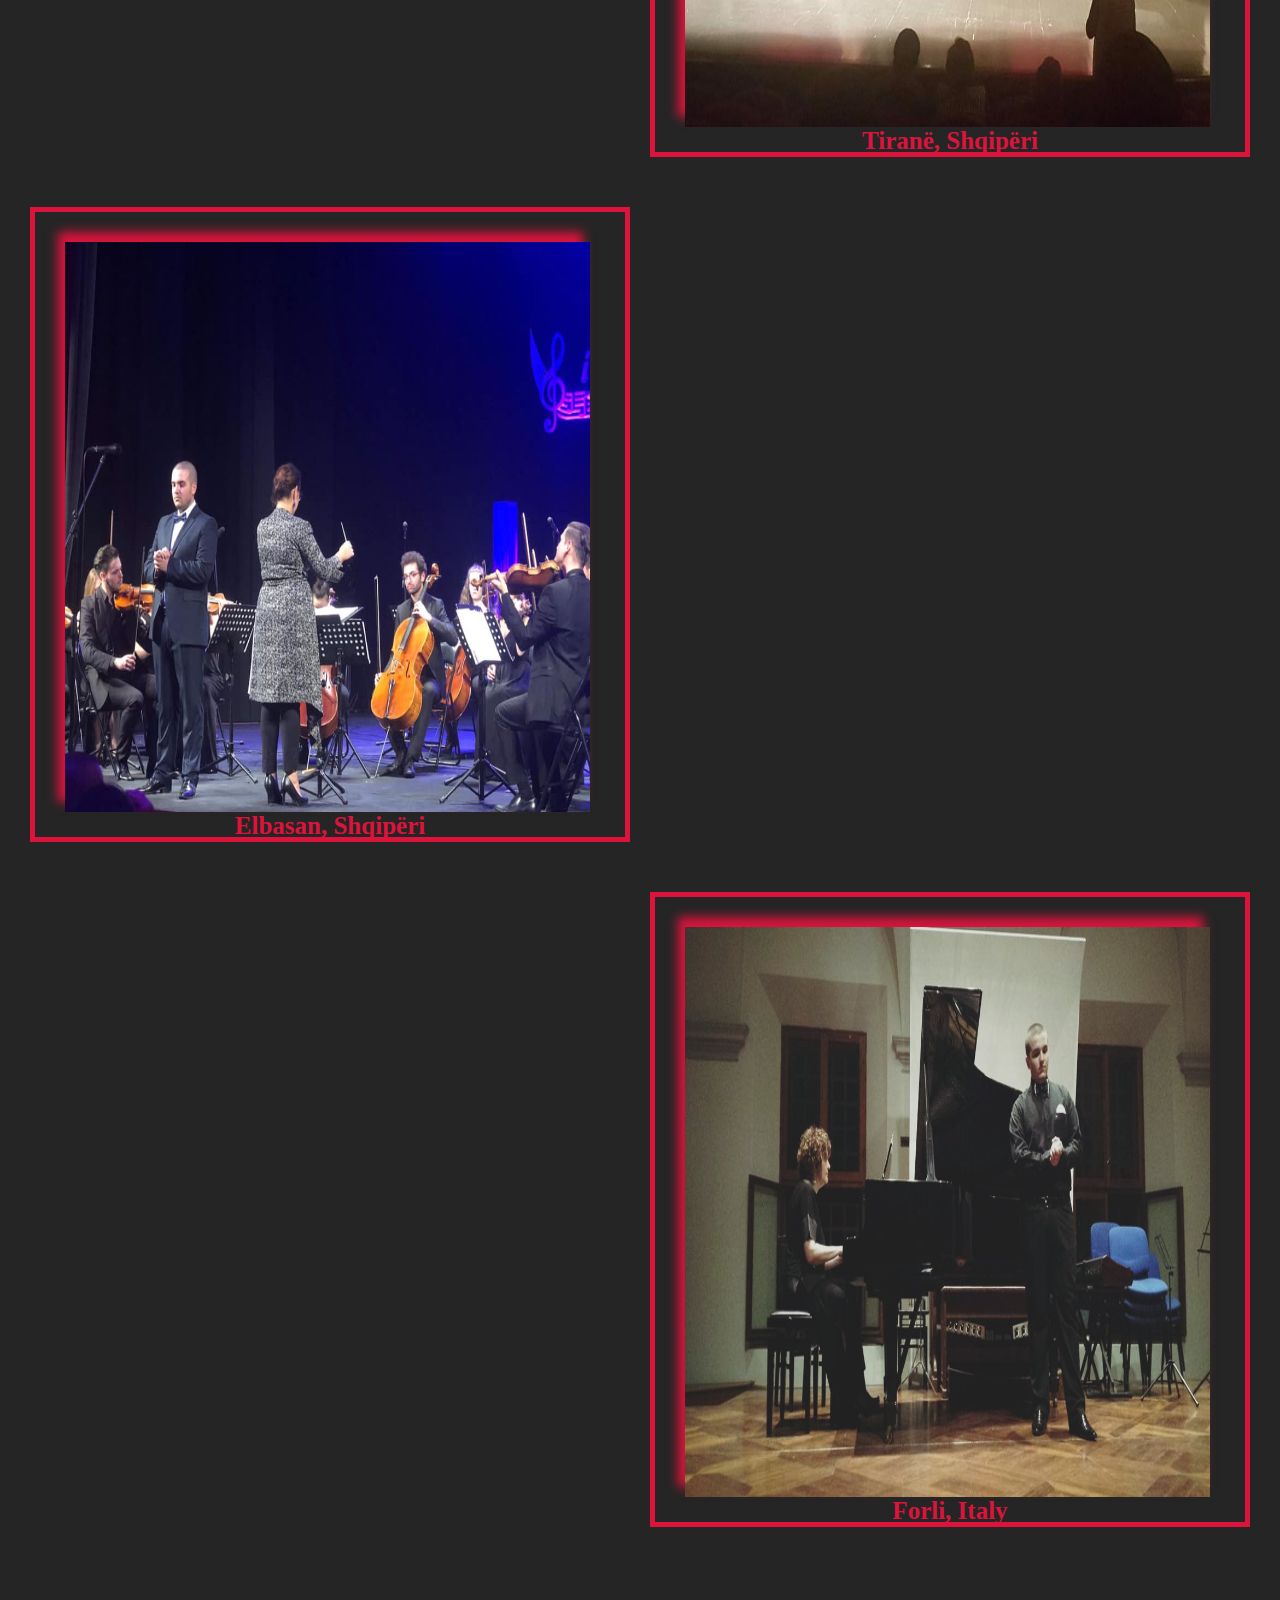
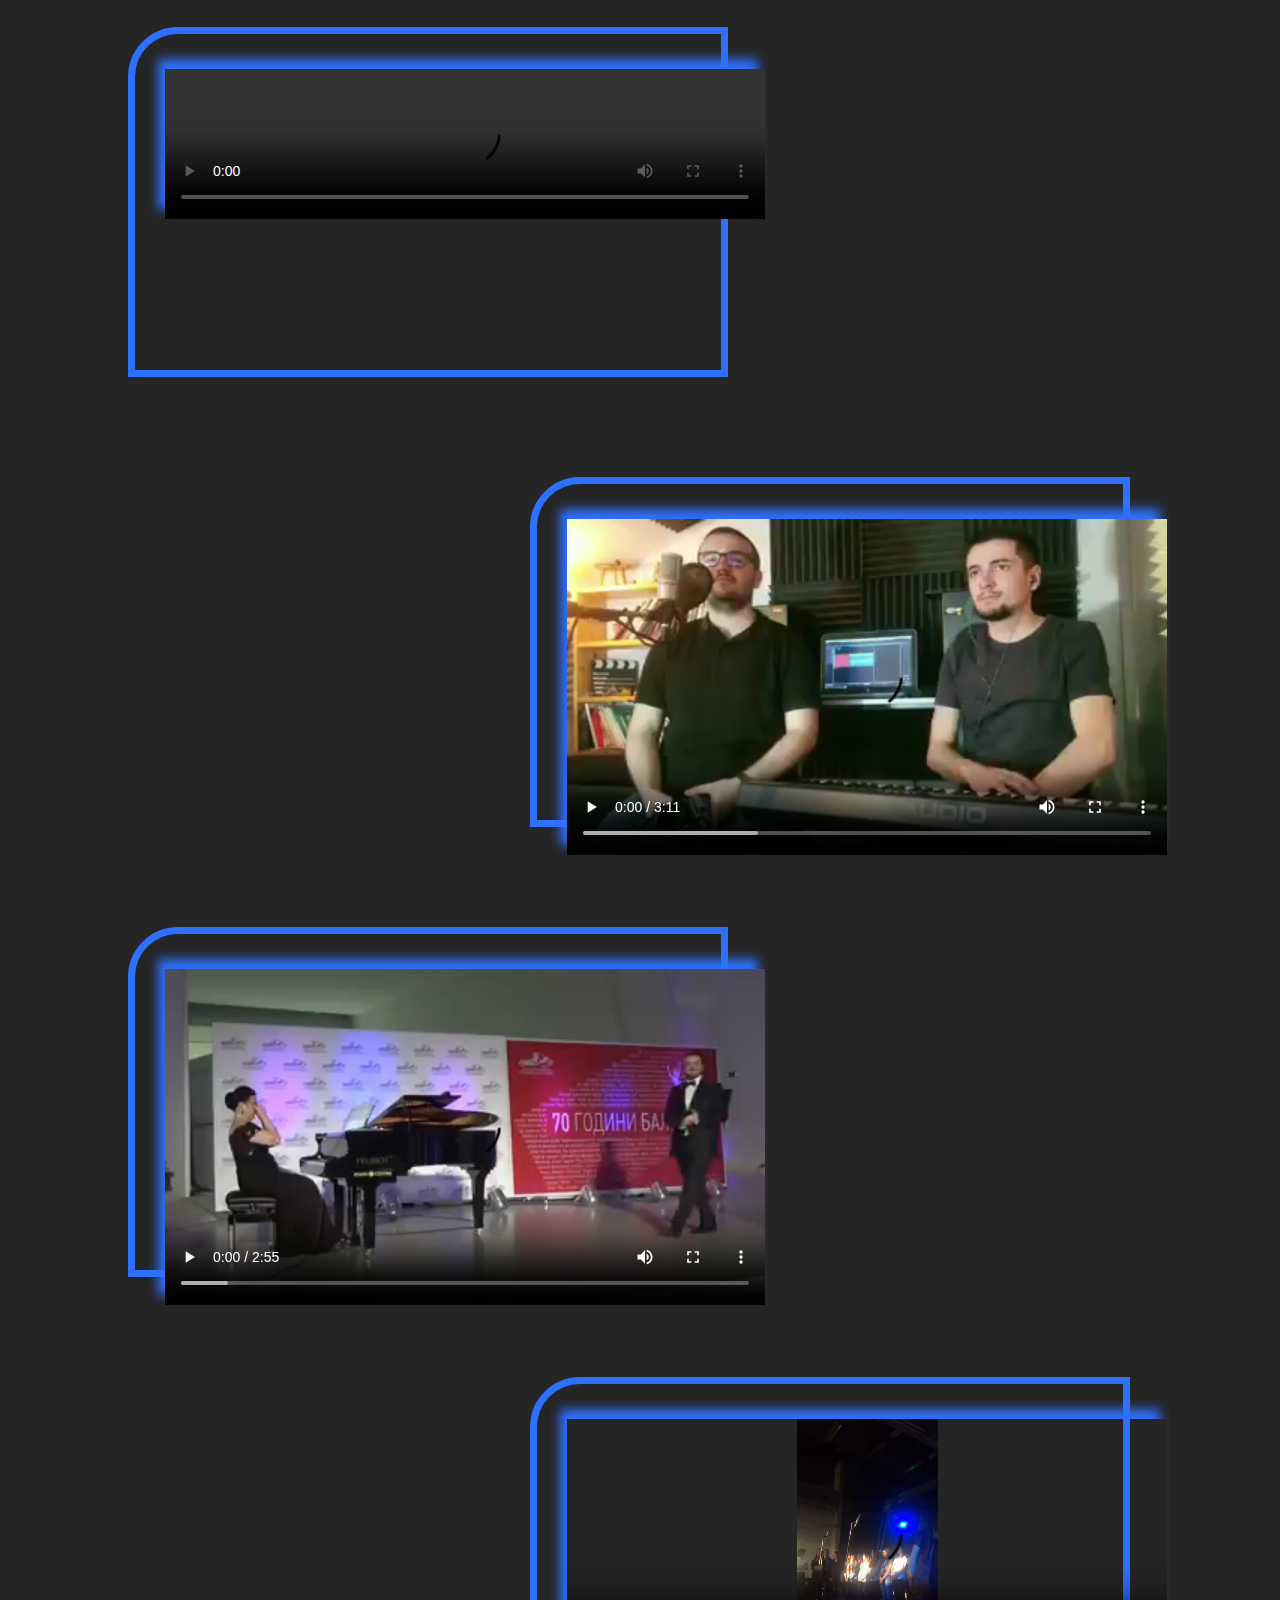
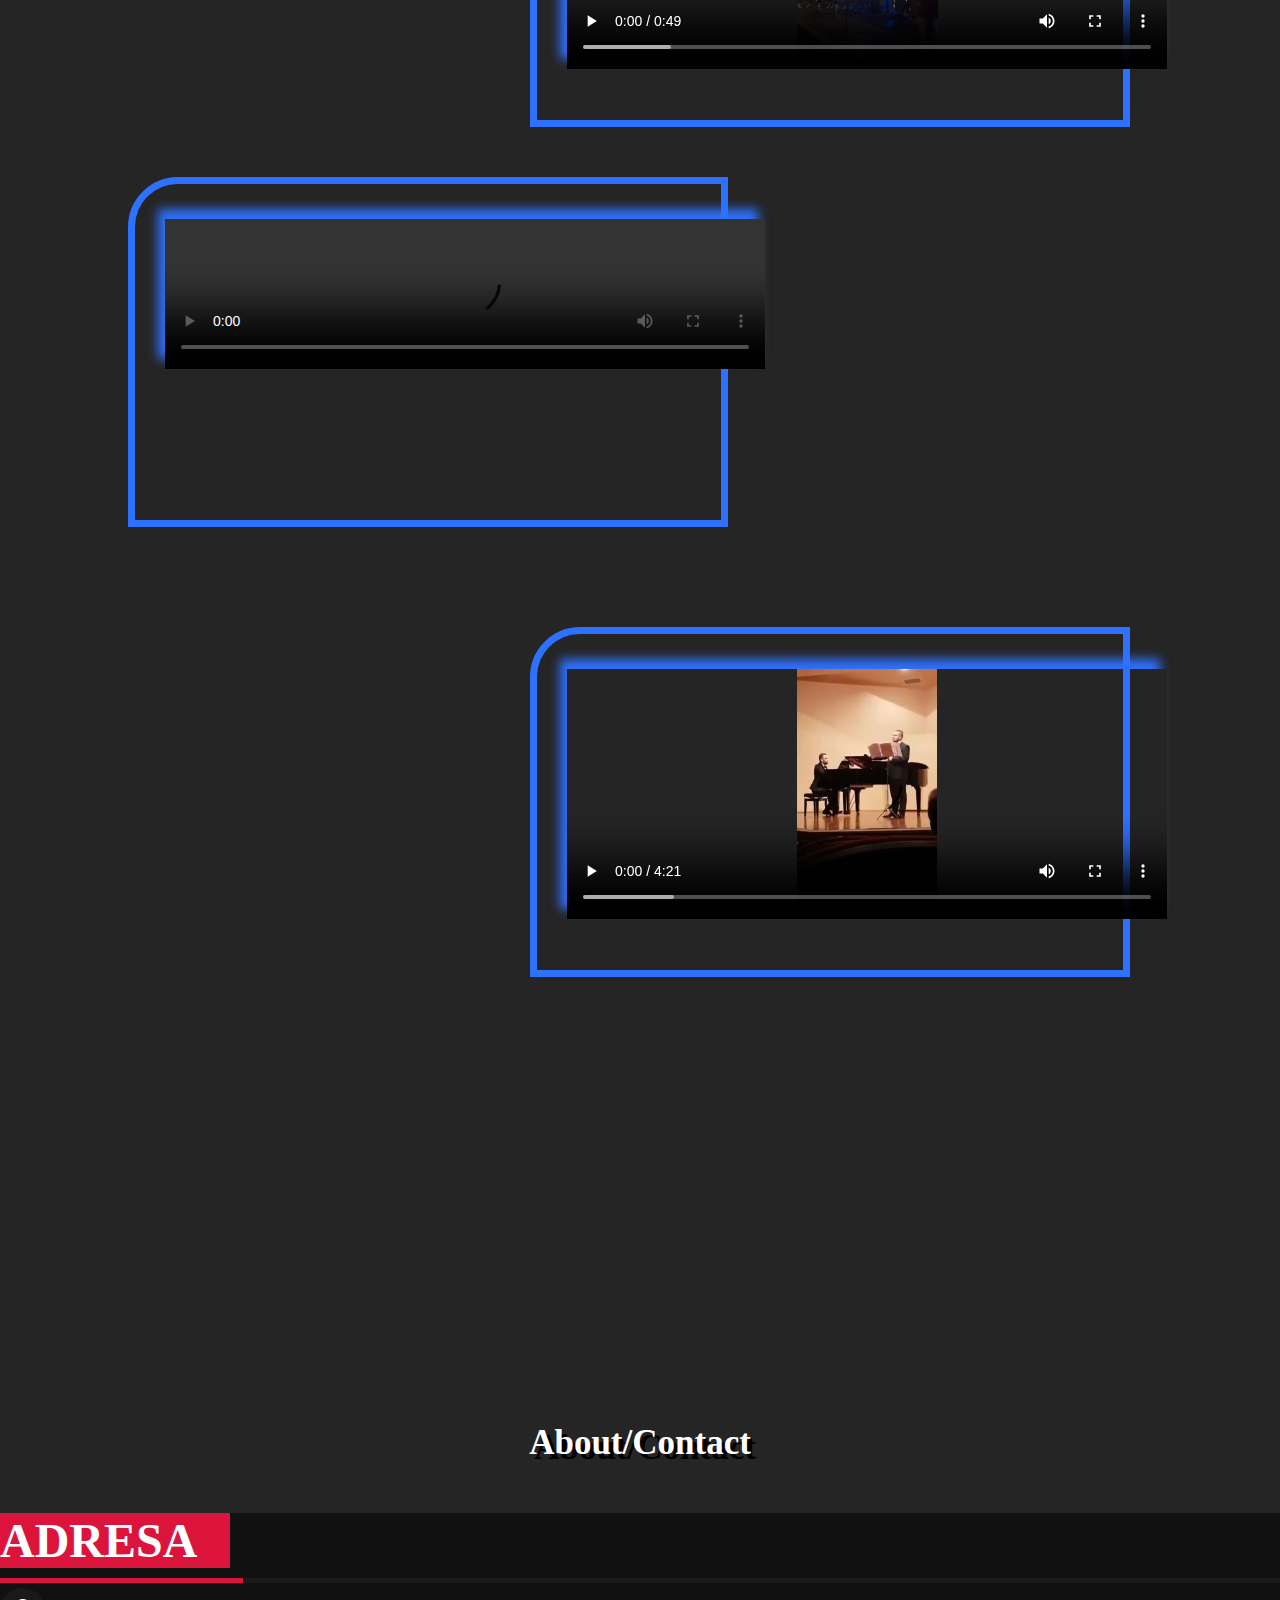
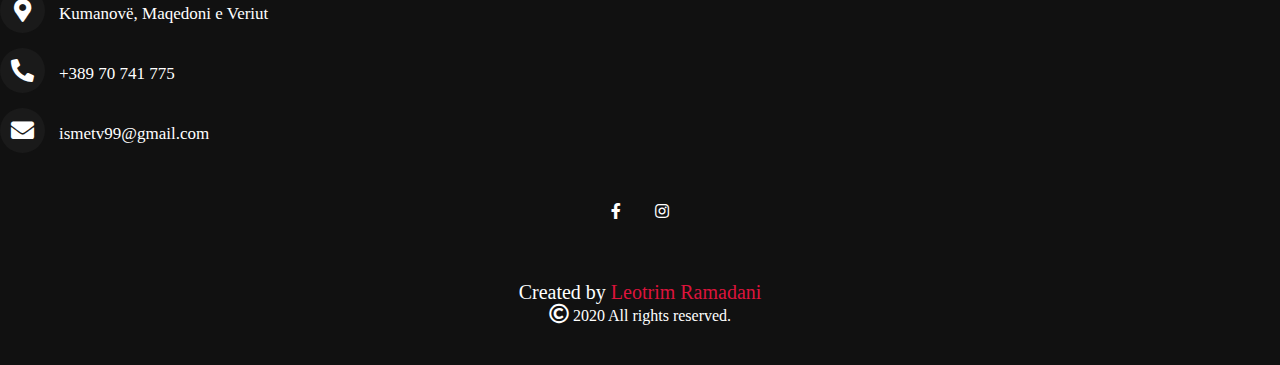
==== commit 48400b70: "Update indexShqip.html" ====
--- a/indexShqip.html
+++ b/indexShqip.html
@@ -68,13 +68,14 @@
         <img src="iv10.jpg" style="width:250px;height:250px;border-radius:50%;position:absolute;z-index:1;border: 5px solid crimson;">
         <h2 style="margin-top:265px;background:crimson;width:180px;">Info</h2>
   <div class="content">
-    <p><b>Ismet Vejseli</b> - i lindur më 11.04.1998 në Kumanovë.
-        Pas përfundimit të shkollimit të ulët të muzikës , drejtimi klarinet dhe solo këndim , Ismeti vazhdon shkollimin në shkollën e mesme të muzikës 
-         <i>"Ilija Nikolovski"</i>-në Shkup,, në drejtimin për solo këndim.
-         Ku punon me tenorin <i>Prof.Mustafa Imeri</i>- profesor i solo këndimit.
+    <p style="color:rgb(173, 168, 168);font-size:20px;"><b style="font-size:25px;color:white;">Ismet Vejseli</b> - i lindur më 11.04.1998 në Kumanovë.
+        Pas përfundimit të shkollimit të ulët të muzikës, drejtimi <i style="color:white;">klarinet dhe solo këndim</i>, Ismeti vazhdon shkollimin në shkollën e mesme të muzikës 
+         <i style="color:white;">"Ilija Nikolovski"</i>-në Shkup,, në drejtimin për solo këndim
+         ku punon me tenorin <i style="color:white;">Prof.Mustafa Imeri</i>- profesor i solo këndimit.
+         <br>
          Në shkollë të mesme Ismeti ka marrë pjesë në shumë konkurse shtetërore dhe internacionale për solo këndim.
-         Pas një viti punë me <i>Prof.Mustafa Imeri</i>, Vejseli Ismeti ishte fitues i çmimit të parë special në konkursin shtetëror për solo këndim në <i>Maqedoninë e Veriut</i>.
-         Tre vitet e ardhshme , Ismeti çdo vit ishte fitues i çmimit të parë në të njëjtin konkurs.
+         <br>Pas një viti punë me <i style="color:white;">Prof.Mustafa Imeri</i>, Vejseli Ismeti ishte fitues i çmimit të parë special në konkursin shtetëror për solo këndim në <i style="color:white;">Maqedoninë e Veriut</i>.
+         <br>Tre vitet e ardhshme, Ismeti çdo vit ishte fitues i çmimit të parë në të njëjtin konkurs.
 
       </p>
        <h2 style="		font-size: 3rem;
@@ -85,31 +86,36 @@
        margin-bottom:0;
        background:crimson;
        width:260px;">Arritjet</h2>
-       <p style="margin-top:0;">
-        <b>Në vitin 2016 </b>Vejseli mori pjesë në festivalin internacional të muzikës në Arangjelovac të Serbisë , dhe ishte fitues i çmimit të parë.
-        Në të njëjtin vit Ismeti ishte I zgjedhur nga ,,Ilija Nikolovski – Luj ‘’ të jetë pjesë i masterklasit në Prizren , Kosovë , 
-        ku atje punoi me sopranon e mirënjohur nga Spanja prof.Dolores Delgado , dhe pas 10 ditëve në Prizren , Ismeti fitoi mundësinë që të udhëtojë 
-        për në Forli ,Itali , ku pati koncerte dhe vazhdoi të punojë me Delgadon edhe në Itali.Ismeti ishte pjesë edhe e European summer academy – Esma , në Prishtinë ,
-         ku punoi me sopranon Eriona Gjyzeli – Dragoicea.Ismeti kishte shumë koncerte në Prishtinë , Prizren , Shkup , Kumanovë etj.
-        <br>
-        <b>Në vitin 2017 </b>vijon studimet në fakultetin e muzikës <i>,,Shën Kirili dhe Metodi ‘’ në Shkup</i> , në 
-        drejtimin solo këndim , në klasën e sopranos me fame botërore <i>doc.Ana Durlovski.</i>
-
-        <b>Në vitin 2018 </b> realizon edhe recitalin e parë në Kumanovë, dhe performon në një festival të muzikës moderne klasike me renome në Tiranë, Shqipëri, 
-        dhe koncerte të suksesshme në Kërcovë dhe qytete të ndryshme me orkestrin rinor të Tetovës me dirigjenten <i>Agona Cupi.</i>
-        <br>
-        <b>Në vitin 2019 </b> pjesë ne Masterklasin në <i>Berlin, Gjermani </i> punon me vokal-pedagogen e <i>Operës së Berlinit (Berlin Staatsoper) , me znj.Snezana Nena Brzakovic. </i>
-            Gjithashtu në mars të atij viti ftohet nga akademia e muzikës si solist në <i>70 vjetorin e Universitetit Shën Kirili dhe Metodij,</i> ku këndon me orkestrin dhe korrin e akademisë nën dirigjimin e maestros <i>Sasho Tatarchevski.</i>
-            
-        <b>Në nëntor</b> konkuron në konkursin <i>,,Romansiadat ballkanike’’ në Sofie të Bugarisë</i>, ku fiton cmimin e dytë dhe i ofrohet për të kënduar në Rusi.
-        <br>
-        <b>Më 8 dhjetor të po atij viti </b>Ismeti këndon në <i>Moskë të Rusisë</i> në një nga konkurset më të mëdha internacionale, ku renditet i 4-ti dhe fiton mundësinë për të kënduar në shkurt të vitit 2020 në<i> Kremlin, në Moskë </i>në një nga sallat më të mëdha botërore.<br>
-        
-        <b>Më 19 dhjetor</b> Ismeti bashkë me pianistin <i>Kolos Curri,</i> koncertojnë në Shkup me një material shumë të dashur për publikun <i>Shkupjan,</i>ku dhe përfundon si koncert i suksesshëm.<br>
-        
-        <b>Kurse me datë 23 dhjetor</b> debuton në <i>Operën dhe baletin nacional të Shkupit,</i> me rolin e ushtarit në operën <i>,,Skenderbeu’’</i> e kompozitorit <i>Fatos Lumani, </i> të ceket që kjo ka qenë premierë botërore dhe cilësohet si premierë historike për shkak të asaj që performohet si <i>opera e parë shqiptare në Maqedoni</i>.<br>
-        
-        <b>Më 1 shkurt të vitit 2020 </b>performon në <i>sallën mbretërore të Kremlinit,</i> para nji publike afro 6 mij veta, ku këndon<i> romansat ruse</i> nën përcjellen e<i> orkestrit tradicional të Moskës.</i>
+       <p style="margin-top:0;color:rgb(196, 193, 193);font-size:20px;">
+        <b style="font-size:25px;color:white;">Në vitin 2016 </b>Vejseli mori pjesë në <i  style="font-size:25px;color:white;">festivalin internacional të muzikës në Arangjelovac të Serbisë</i>, dhe ishte fitues i çmimit të parë.
+        <br>
+        Në të njëjtin vit Ismeti ishte I zgjedhur nga <i  style="color:white;">,,Ilija Nikolovski – Luj ‘’</i> të jetë pjesë i masterklasit në <i style="color:white;">Prizren, Kosovë</i>, 
+        ku atje punoi me sopranon e mirënjohur nga Spanja <i  style="color:white;">prof.Dolores Delgado</i>, dhe pas 10 ditëve në Prizren, Ismeti fitoi mundësinë që të udhëtojë 
+        për në <i  style="color:white;">Forli ,Itali</i>, ku pati koncerte dhe vazhdoi të punojë me Delgadon edhe në Itali.
+        <br>
+        Ismeti ishte pjesë edhe në <i style="color:white;">European summer academy – Esma, në Prishtinë</i>,
+         ku punoi me <i style="color:white;">sopranon Eriona Gjyzeli – Dragoicea.</i> 
+         <br>
+         Ismeti kishte shumë koncerte në <i style="color:white;">Prishtinë, Prizren, Shkup, Kumanovë etj.</i>
+        <br><br>
+        <b style="font-size:25px;color:white;">Në vitin 2017 </b>vijon studimet në fakultetin e muzikës <i style="color:white;">,,Shën Kirili dhe Metodi ‘’ në Shkup</i>, në 
+        drejtimin solo këndim, në klasën e sopranos me fame botërore <i>doc.Ana Durlovski.</i>
+<br><br>
+        <b style="font-size:25px;color:white;">Në vitin 2018 </b> realizon edhe <i style="color:white;">recitalin e parë në Kumanovë</i>, dhe performon në një festival të muzikës moderne klasike me renome në <i style="color:white;">Tiranë, Shqipëri</i>, 
+        dhe koncerte të suksesshme në Kërcovë dhe qytete të ndryshme me <i style="color:white;">orkestrin rinor të Tetovës</i> me dirigjenten <i>Agona Cupi.</i>
+        <br><br>
+        <b style="font-size:25px;color:white;">Në vitin 2019 </b> pjesë ne Masterklasin në <i style="color:white;">Berlin, Gjermani </i> punon me vokal-pedagogen e <i style="color:white;">Operës së Berlinit (Berlin Staatsoper), me znj.Snezana Nena Brzakovic. </i>
+            Gjithashtu në mars të atij viti ftohet nga akademia e muzikës si solist në <i style="color:white;">70 vjetorin e Universitetit Shën Kirili dhe Metodij,</i> ku këndon me orkestrin dhe korrin e akademisë nën dirigjimin e maestros <i>Sasho Tatarchevski.</i>
+            <br><br>
+        <b style="font-size:25px;color:white;">Në nëntor</b> konkuron në konkursin <i style="color:white;">,,Romansiadat ballkanike’’ në Sofie të Bugarisë</i>, ku fiton cmimin e dytë dhe i ofrohet për të kënduar në Rusi.
+        <br>
+        <b style="font-size:25px;color:white;">Më 8 dhjetor të po atij viti </b>Ismeti këndon në <i style="color:white;">Moskë të Rusisë</i> në një nga konkurset më të mëdha internacionale, ku renditet i 4-ti dhe fiton mundësinë për të kënduar në shkurt të vitit 2020 në<i style="color:white;"> Kremlin, në Moskë </i>në një nga sallat më të mëdha botërore.<br>
+        <br>
+        <b style="font-size:25px;color:white;">Më 19 dhjetor</b> Ismeti bashkë me pianistin <i style="color:white;">Kolos Curri,</i> koncertojnë në Shkup me një material shumë të dashur për publikun <i style="color:white;">Shkupjan,</i>ku dhe përfundon si koncert i suksesshëm.<br>
+        <br>
+        <b style="font-size:25px;color:white;">Kurse me datë 23 dhjetor</b> debuton në <i style="color:white;">Operën dhe baletin nacional të Shkupit,</i> me rolin e ushtarit në operën <i style="color:white;">,,Skenderbeu’’</i> e kompozitorit <i style="color:white;">Fatos Lumani, </i> të ceket që kjo ka qenë premierë botërore dhe cilësohet si premierë historike për shkak të asaj që performohet si <i style="color:white;">opera e parë shqiptare në Maqedoni</i>.<br>
+        <br>
+        <b style="font-size:25px;color:white;">Më 1 shkurt të vitit 2020 </b>performon në <i style="color:white;">sallën mbretërore të Kremlinit,</i> para nji publike afro 6 mij veta, ku këndon<i style="color:white;"> romansat ruse</i> nën përcjellen e<i style="color:white;"> orkestrit tradicional të Moskës.</i>
       </p>
   
   </div>
@@ -335,4 +341,4 @@
 
         </body>
     </head>
-</html>+</html>
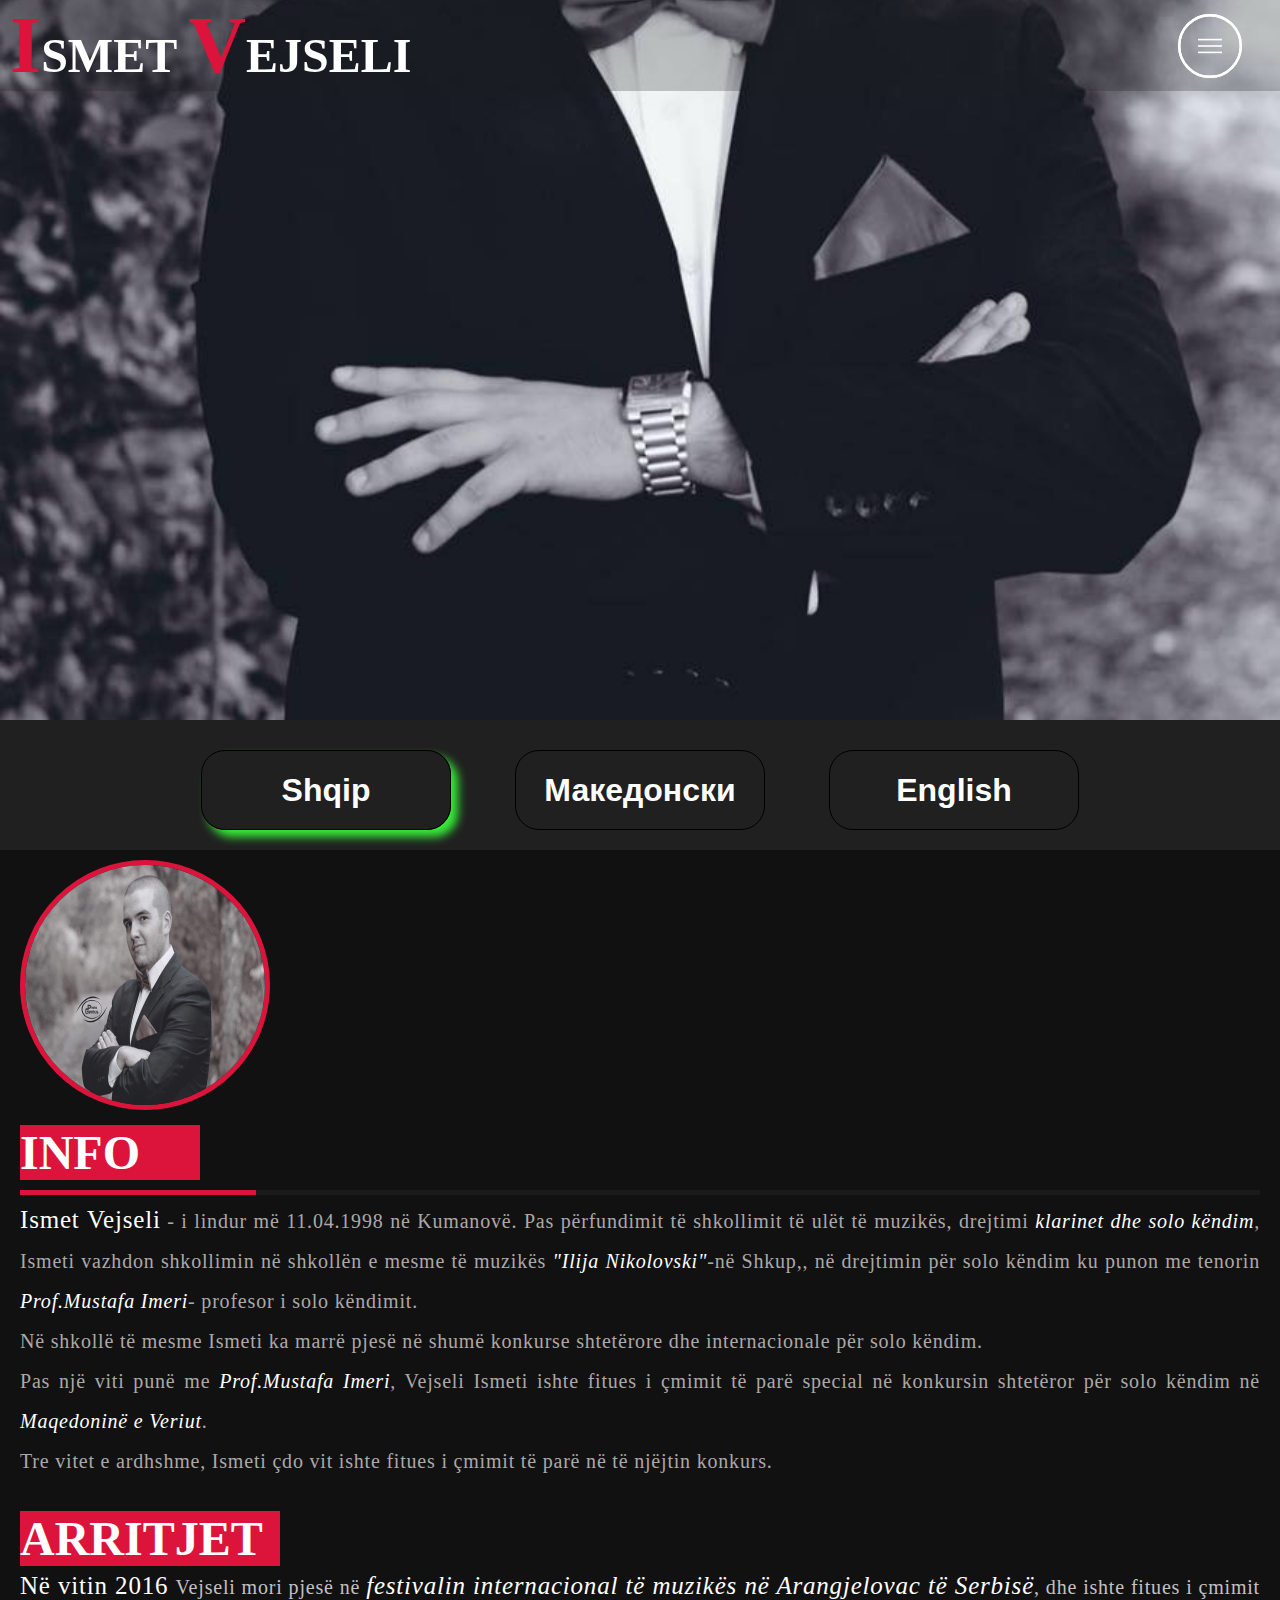
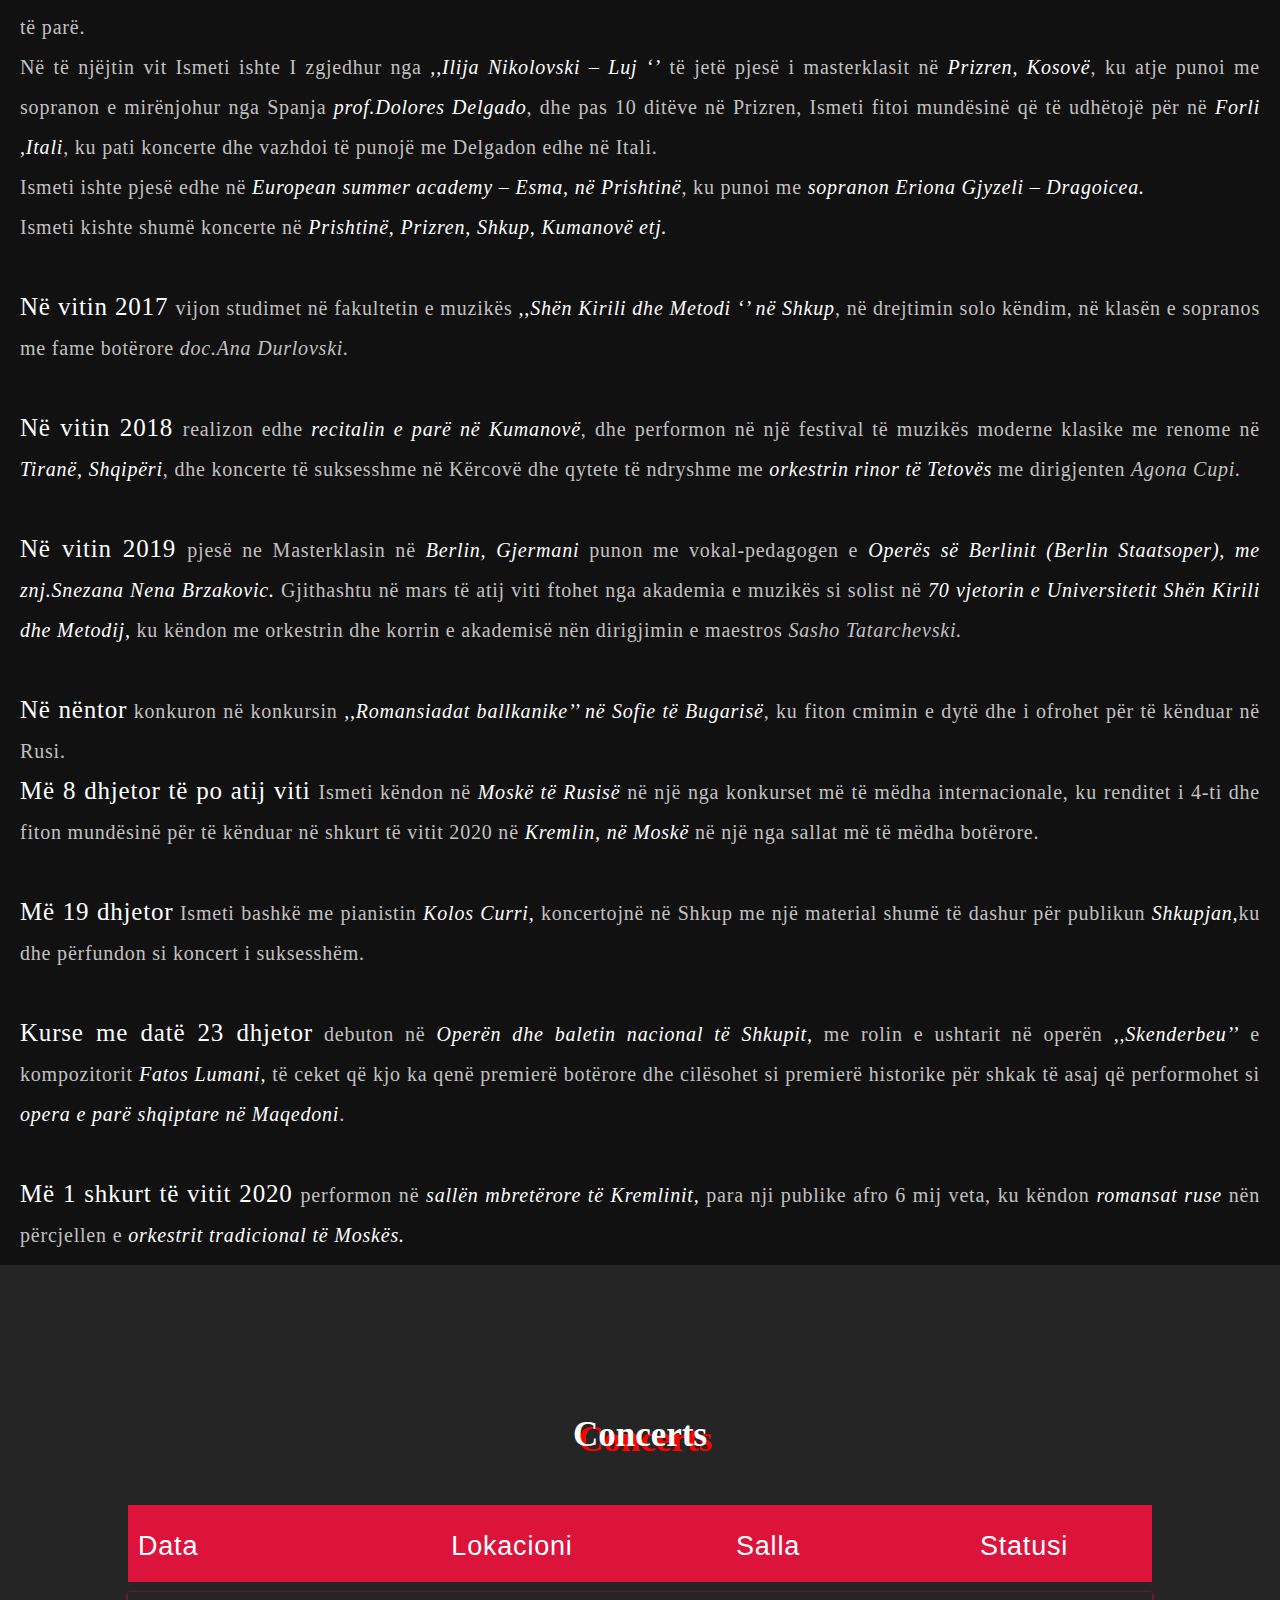
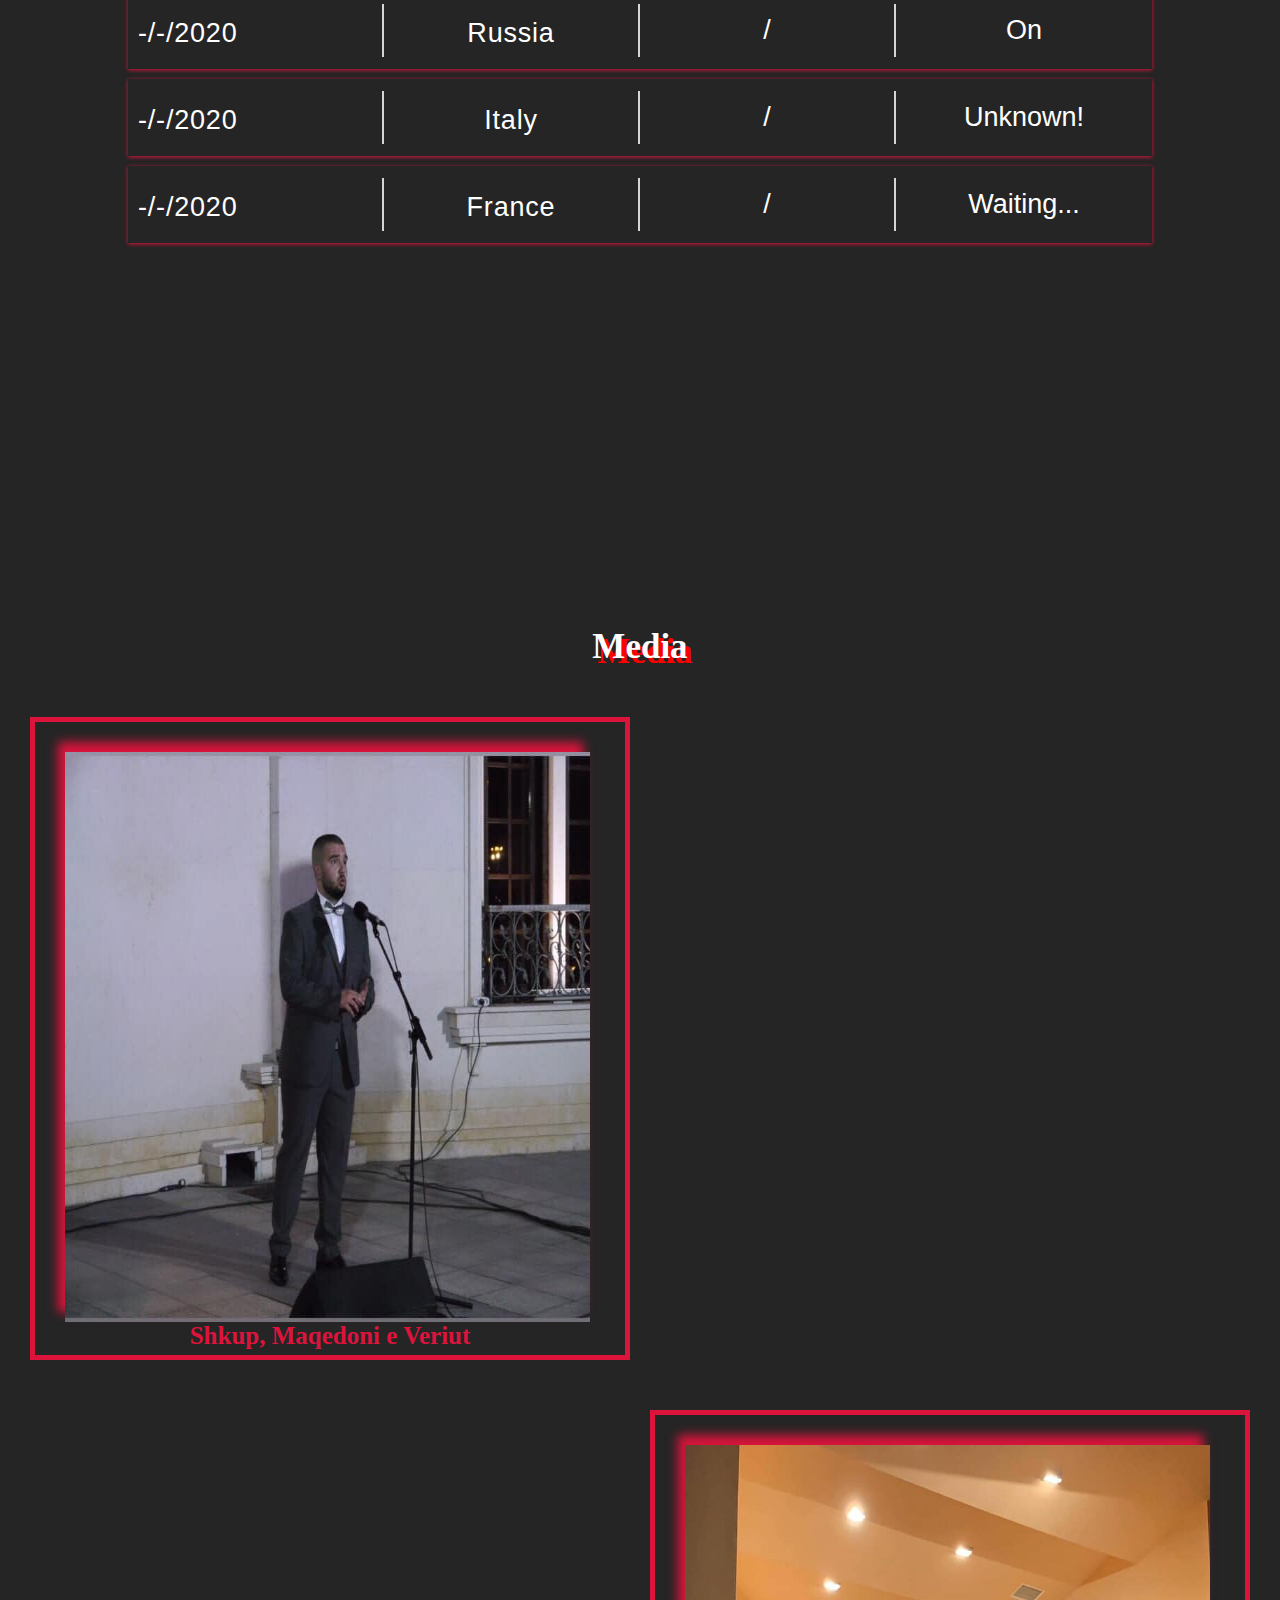
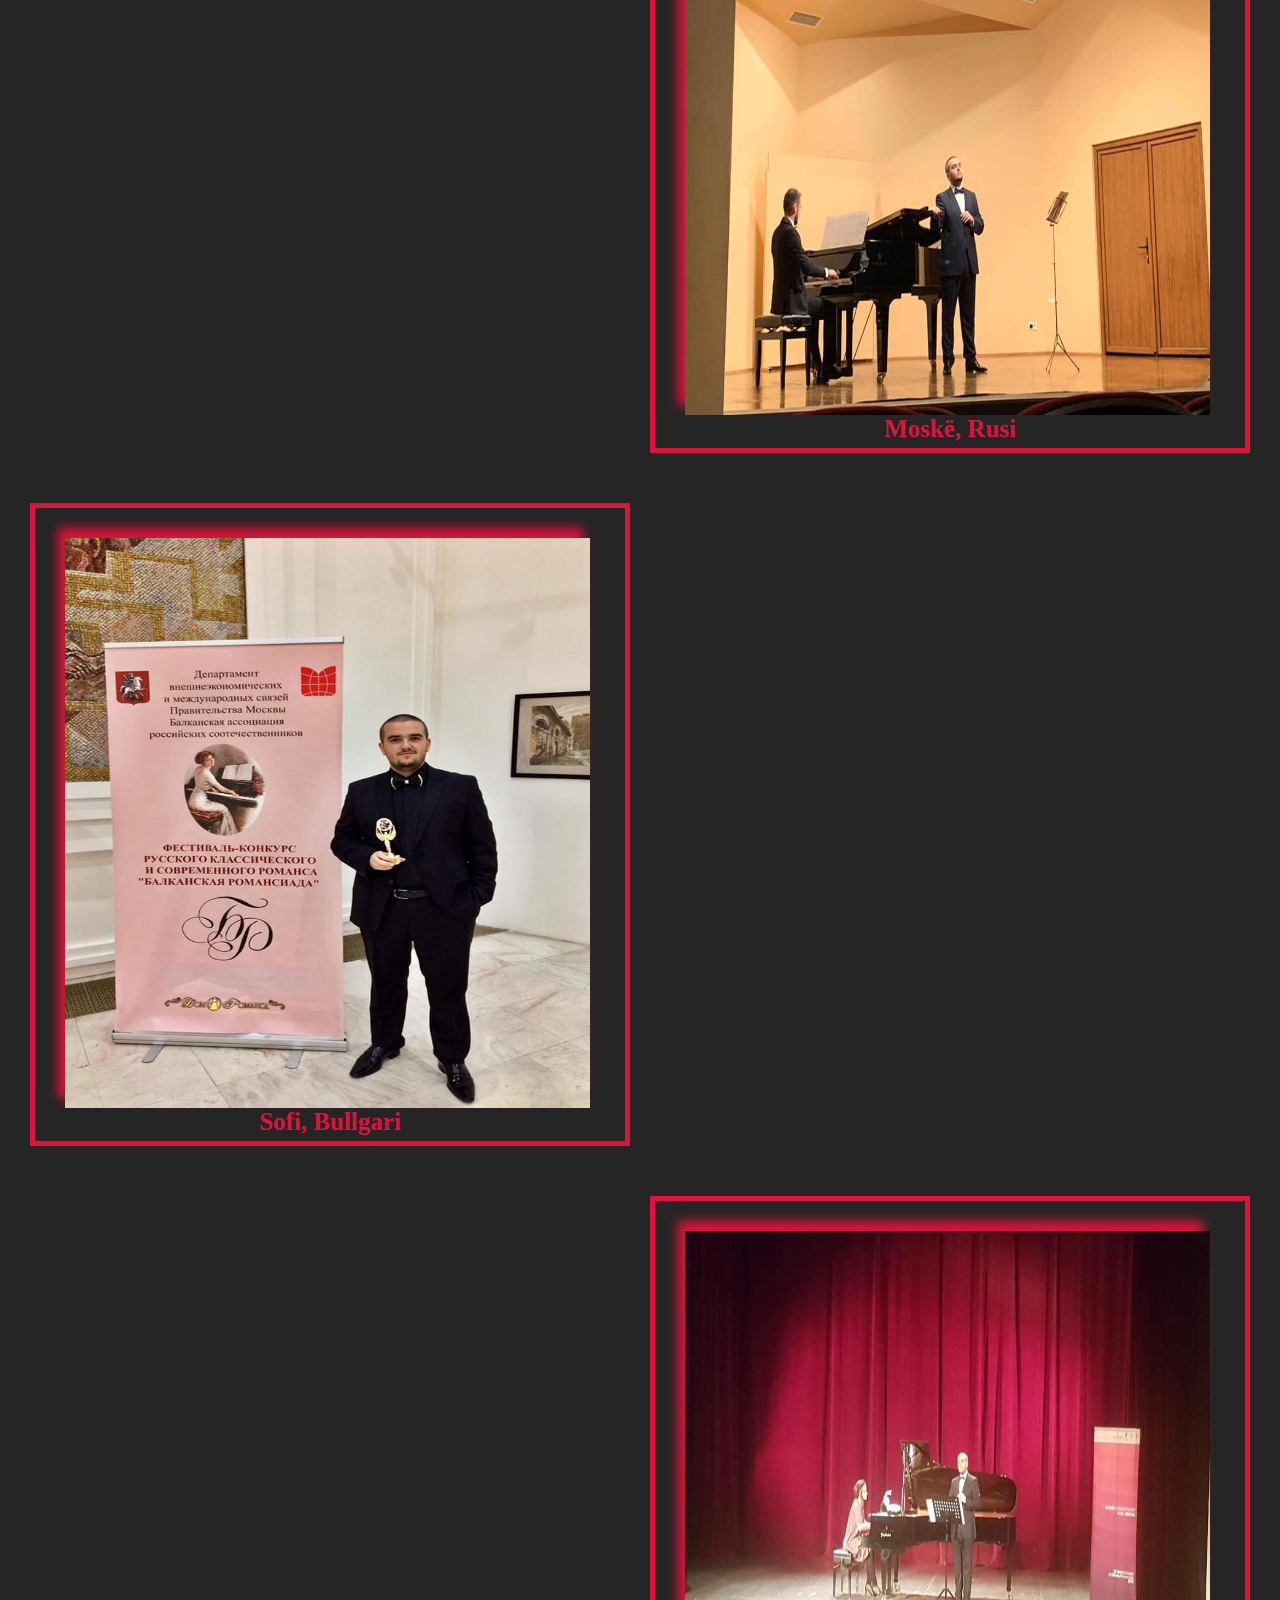
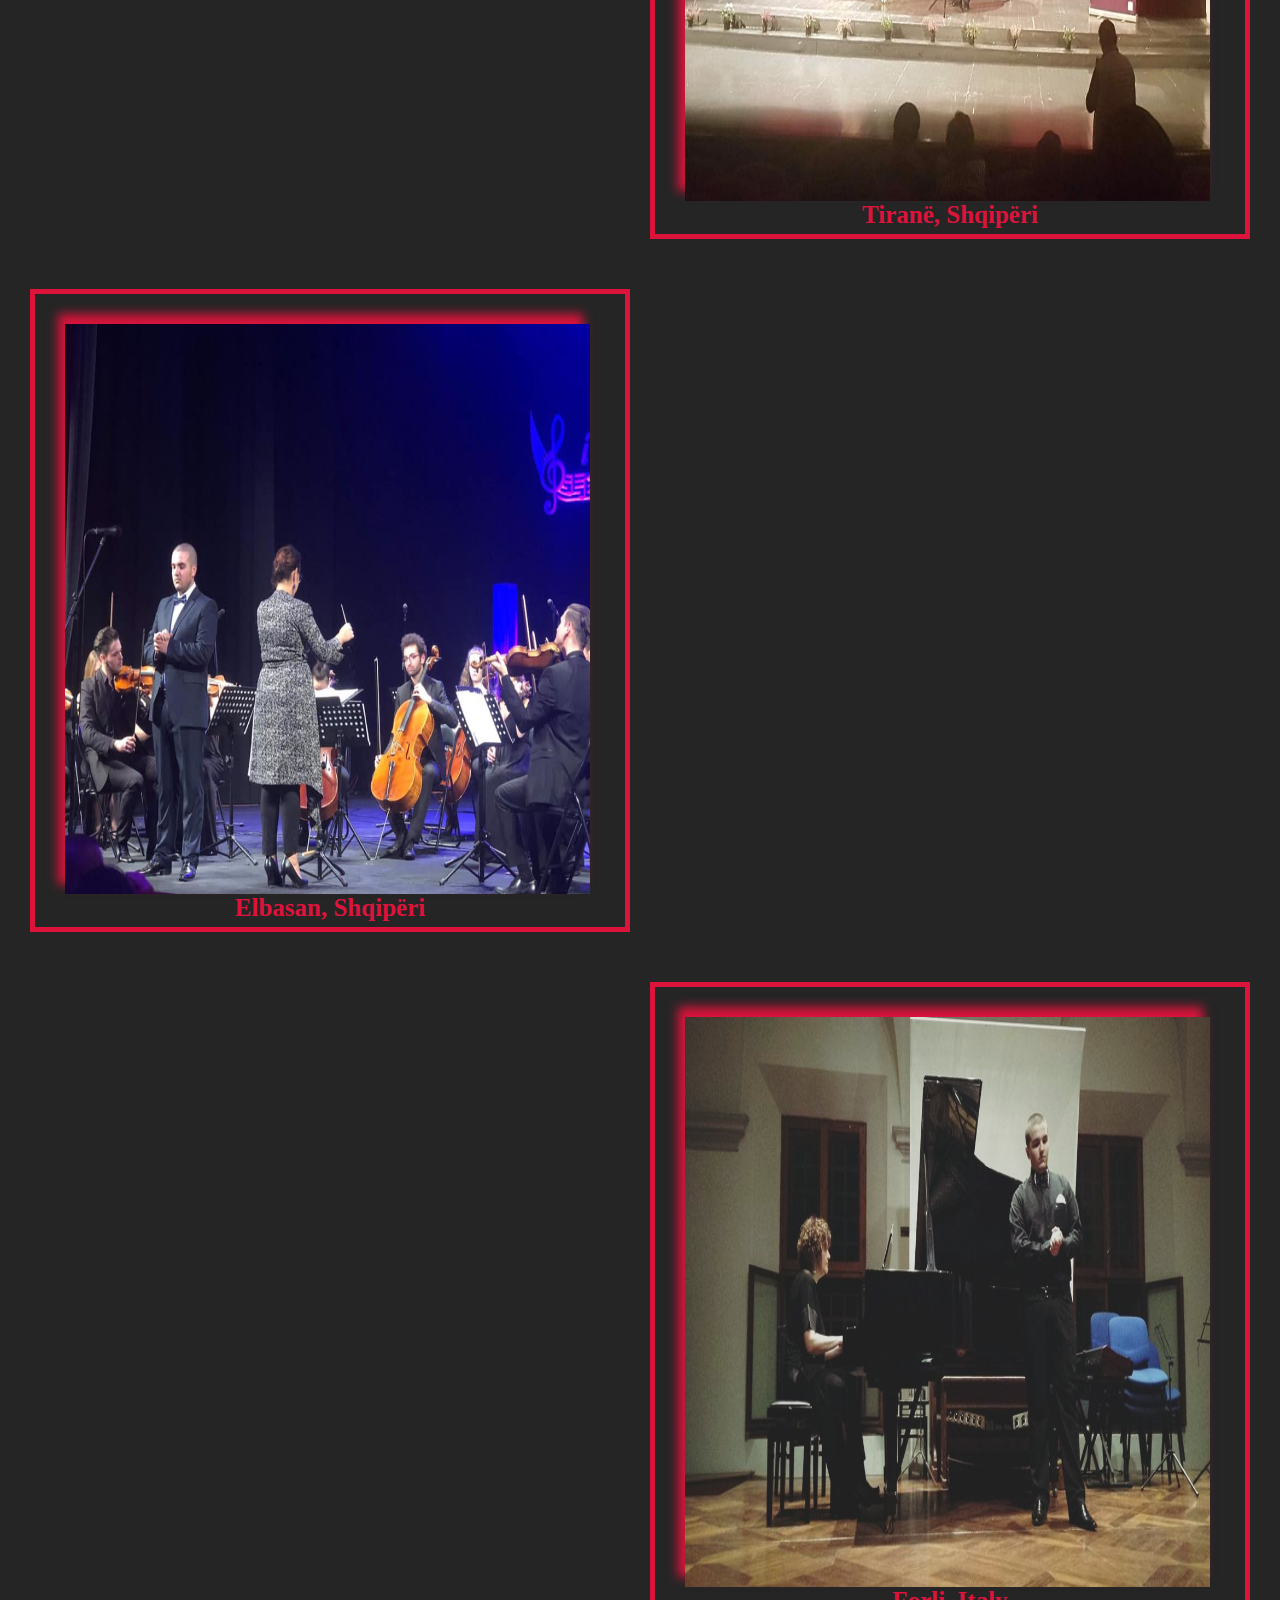
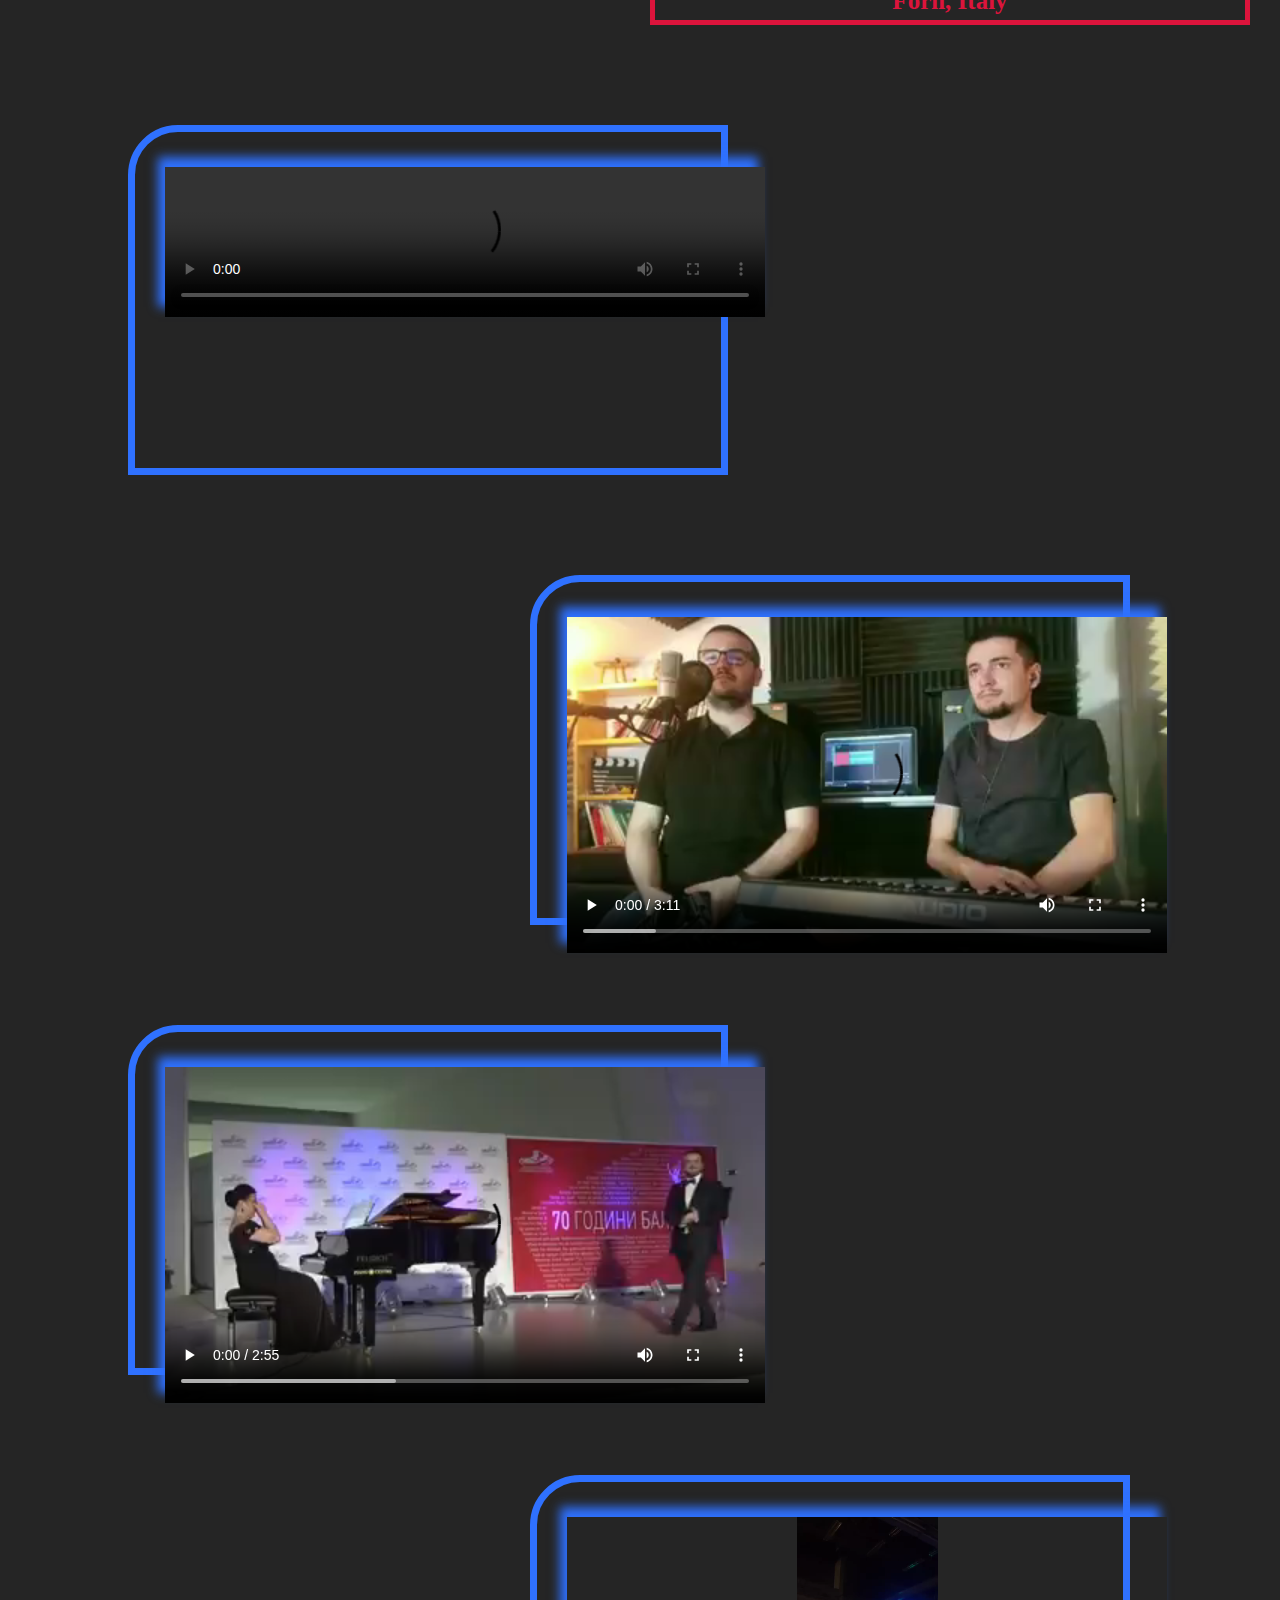
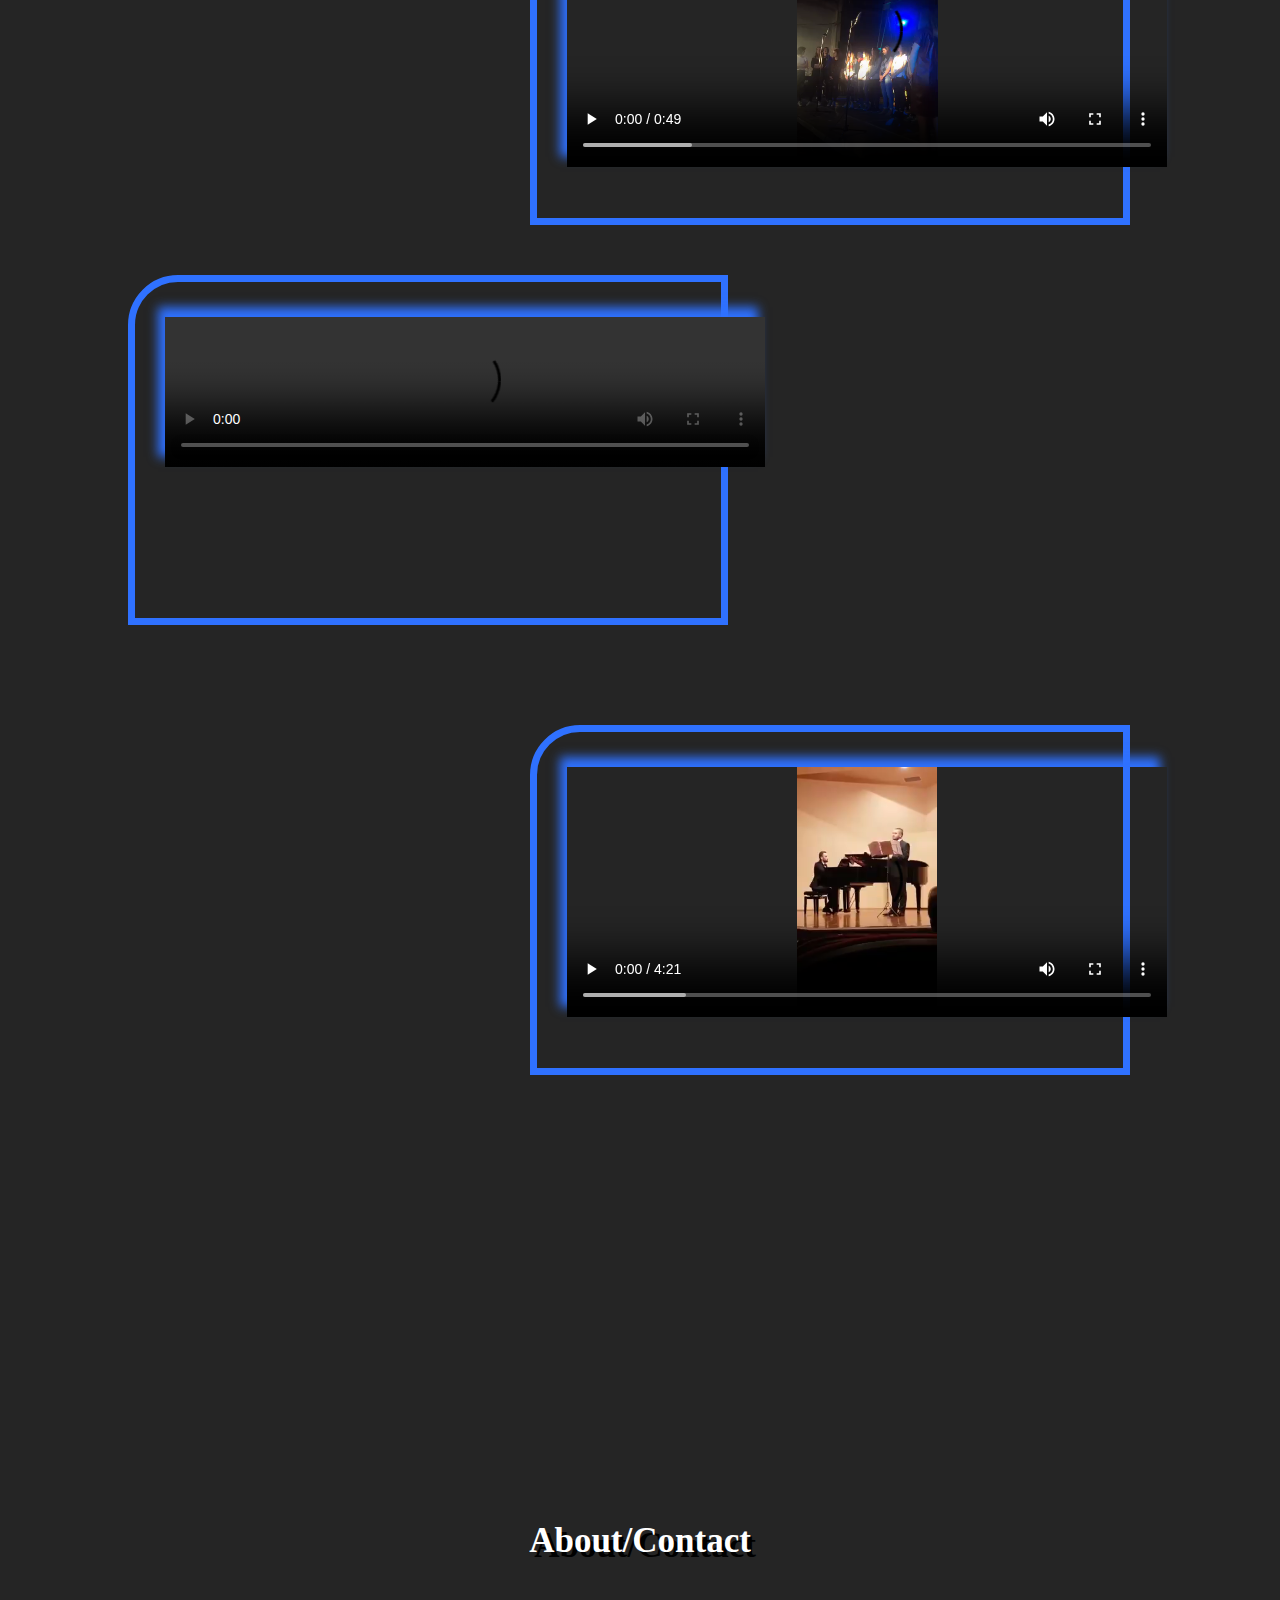
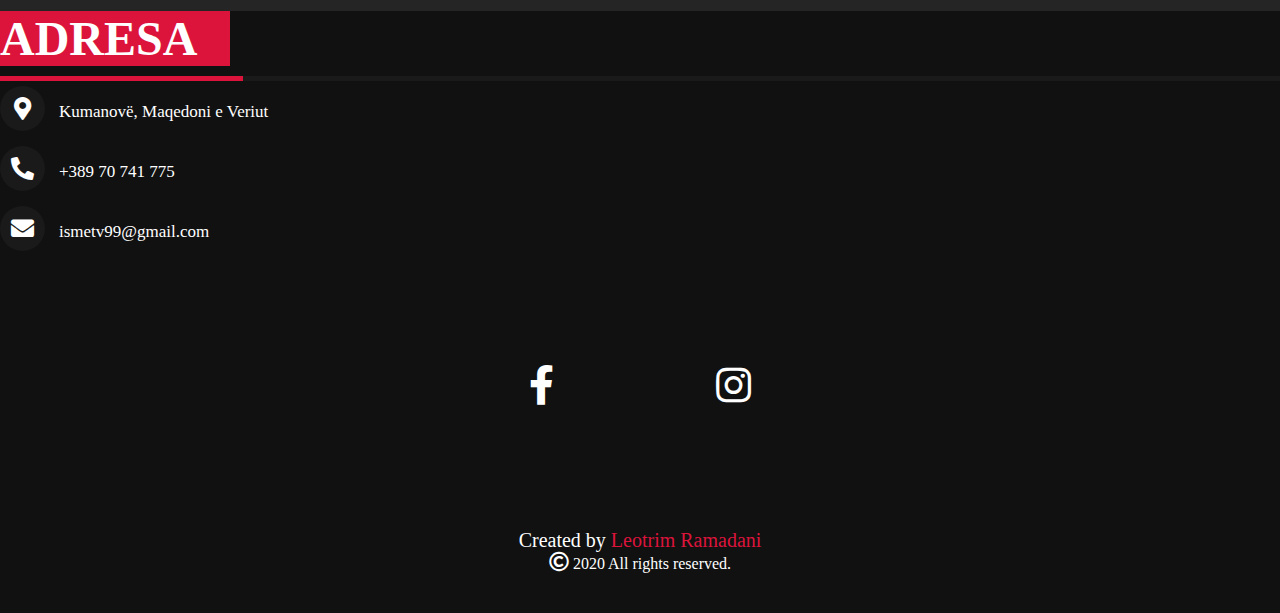
==== commit 4b48967e: "Update indexShqip.html" ====
--- a/indexShqip.html
+++ b/indexShqip.html
@@ -19,7 +19,7 @@
           <div class="hamburger"><div class="bar"></div></div>
           <ul>
             <li><a href="#hero" data-after="Home">Home</a></li>
-            <li><a href="#About" data-after="Contact">About</a></li>
+            <li><a href="#About" data-after="Aboutt">About</a></li>
             <li><a href="#Concerts" data-after="Concerts">Concerts</a></li>
             <li><a href="#Media" data-after="Media">Media</a></li>
             <li><a href="#Videos" data-after="Videos">Videos</a></li>
@@ -321,8 +321,8 @@
 </div>
 <center>
   <div class="social" style="margin-top:50px;margin-bottom:-40px;">
-            <a href="https://www.facebook.com/ismet.vejseli" style="margin-right:30px"><span class="fab fa-facebook-f"></span></a>
-            <a href="https://instagram.com/ismetvsl"><span class="fab fa-instagram"></span></a>
+            <a href="https://www.facebook.com/ismet.vejseli" style="margin-right:30px"><span class="fab fa-facebook-f" style="font-size:2.5rem;margin:4rem;"></span></a>
+            <a href="https://instagram.com/ismetvsl"><span class="fab fa-instagram" style="font-size:2.5rem;margin:4rem;"></span></a>
           </div>
         </center>
 </div>
--- a/style6.css
+++ b/style6.css
@@ -337,7 +337,7 @@
 	margin-top:50px;
 	display: inline-block;
 	width:600px;
-	height:635px;
+	height:643px;
 	border:5px solid crimson;
 	background:transparent;
 	margin-left:30px;
@@ -523,7 +523,7 @@
   }
   @media screen and (max-width: 900px) {
 	.box h2{
-		font-size: 1.5rem;
+		font-size: 2rem;
 	}
 }
   .box .content{
@@ -616,6 +616,10 @@
 	  flex-wrap: wrap;
 	  flex-direction: column;
 	}
+	.main-content p{
+		font-size:25px;
+		color:white;
+	}
 	.main-content .box{
 	  margin: 5px 0;
 	}
@@ -627,8 +631,9 @@
   .ndf button{
 	  color:rgb(255, 255, 255);
 	  font-weight:700;
-	width:120px;
-	height:30px;
+	width:250px;
+	height:80px;
+	font-size:2rem;
 	background:transparent;
 	border-radius:24px;
 	margin:30px;
@@ -638,4 +643,4 @@
 
   }
 
-/* #endregion */+/* #endregion */
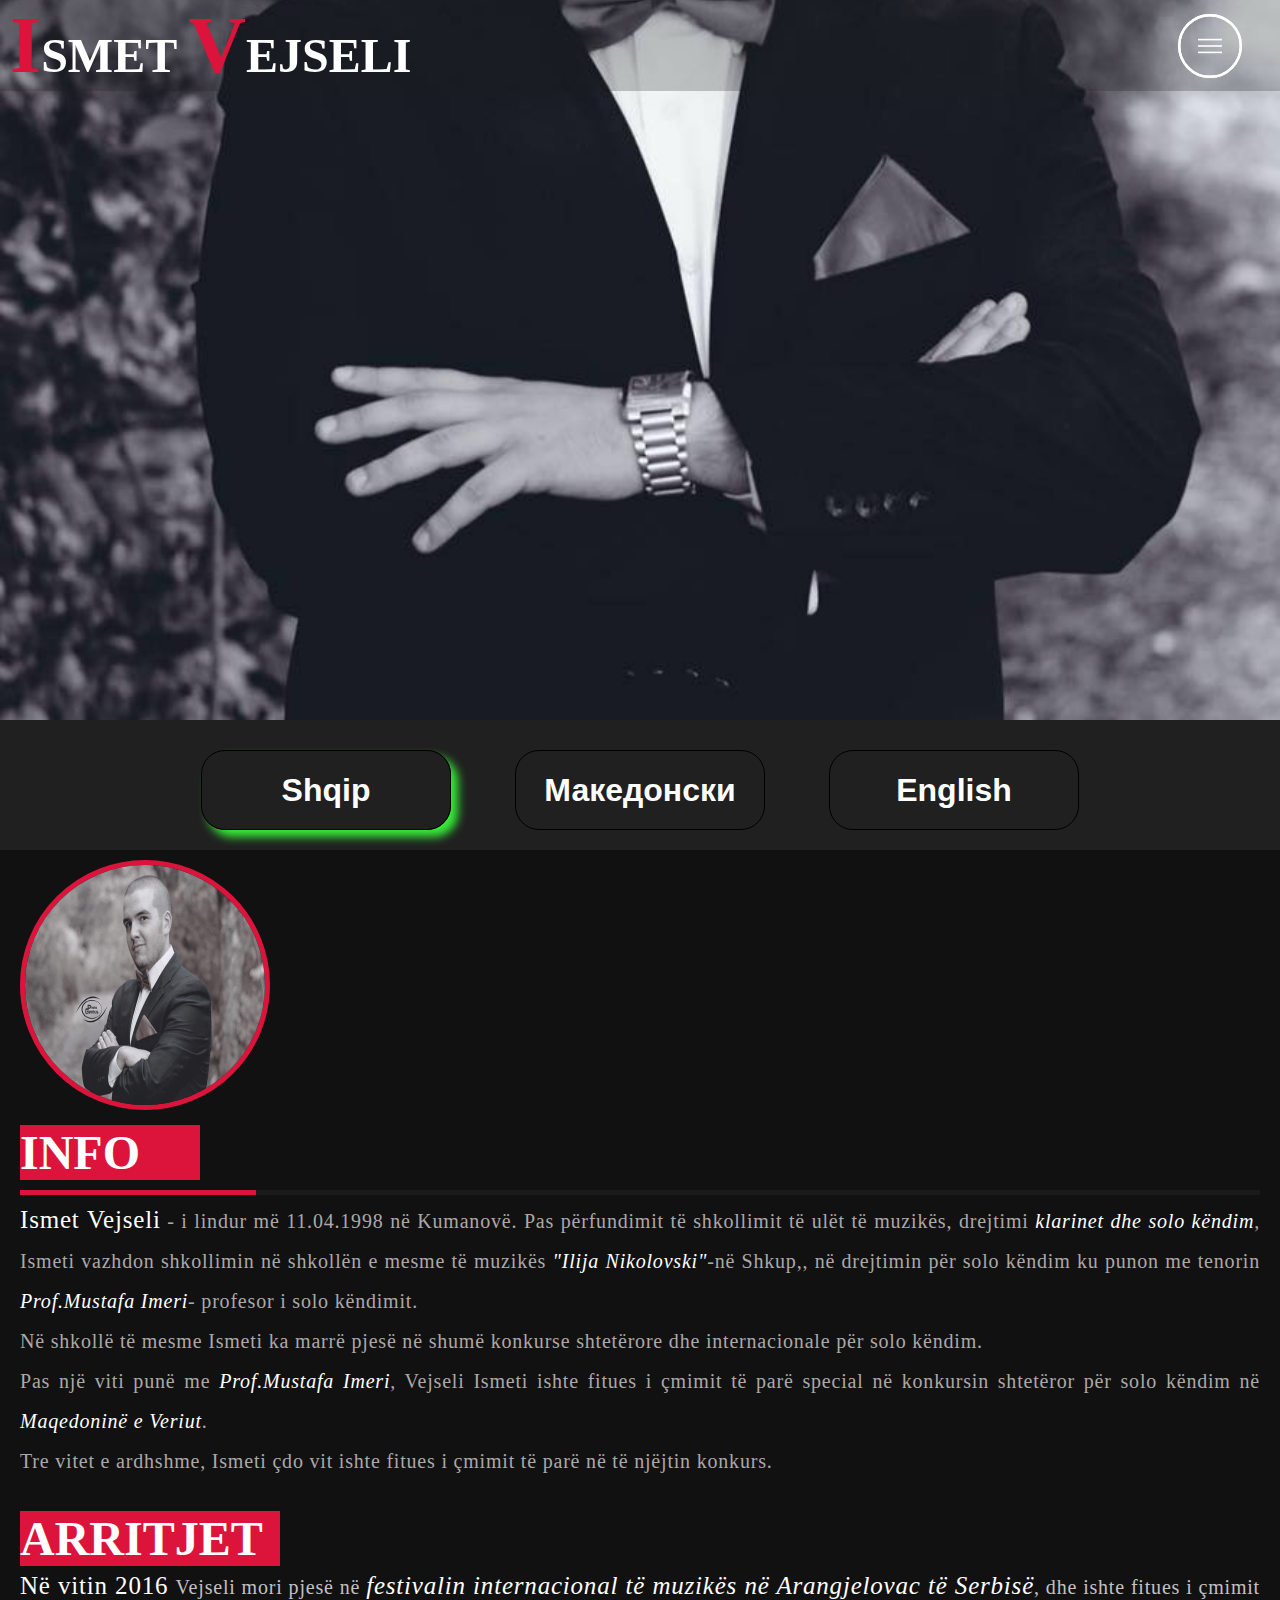
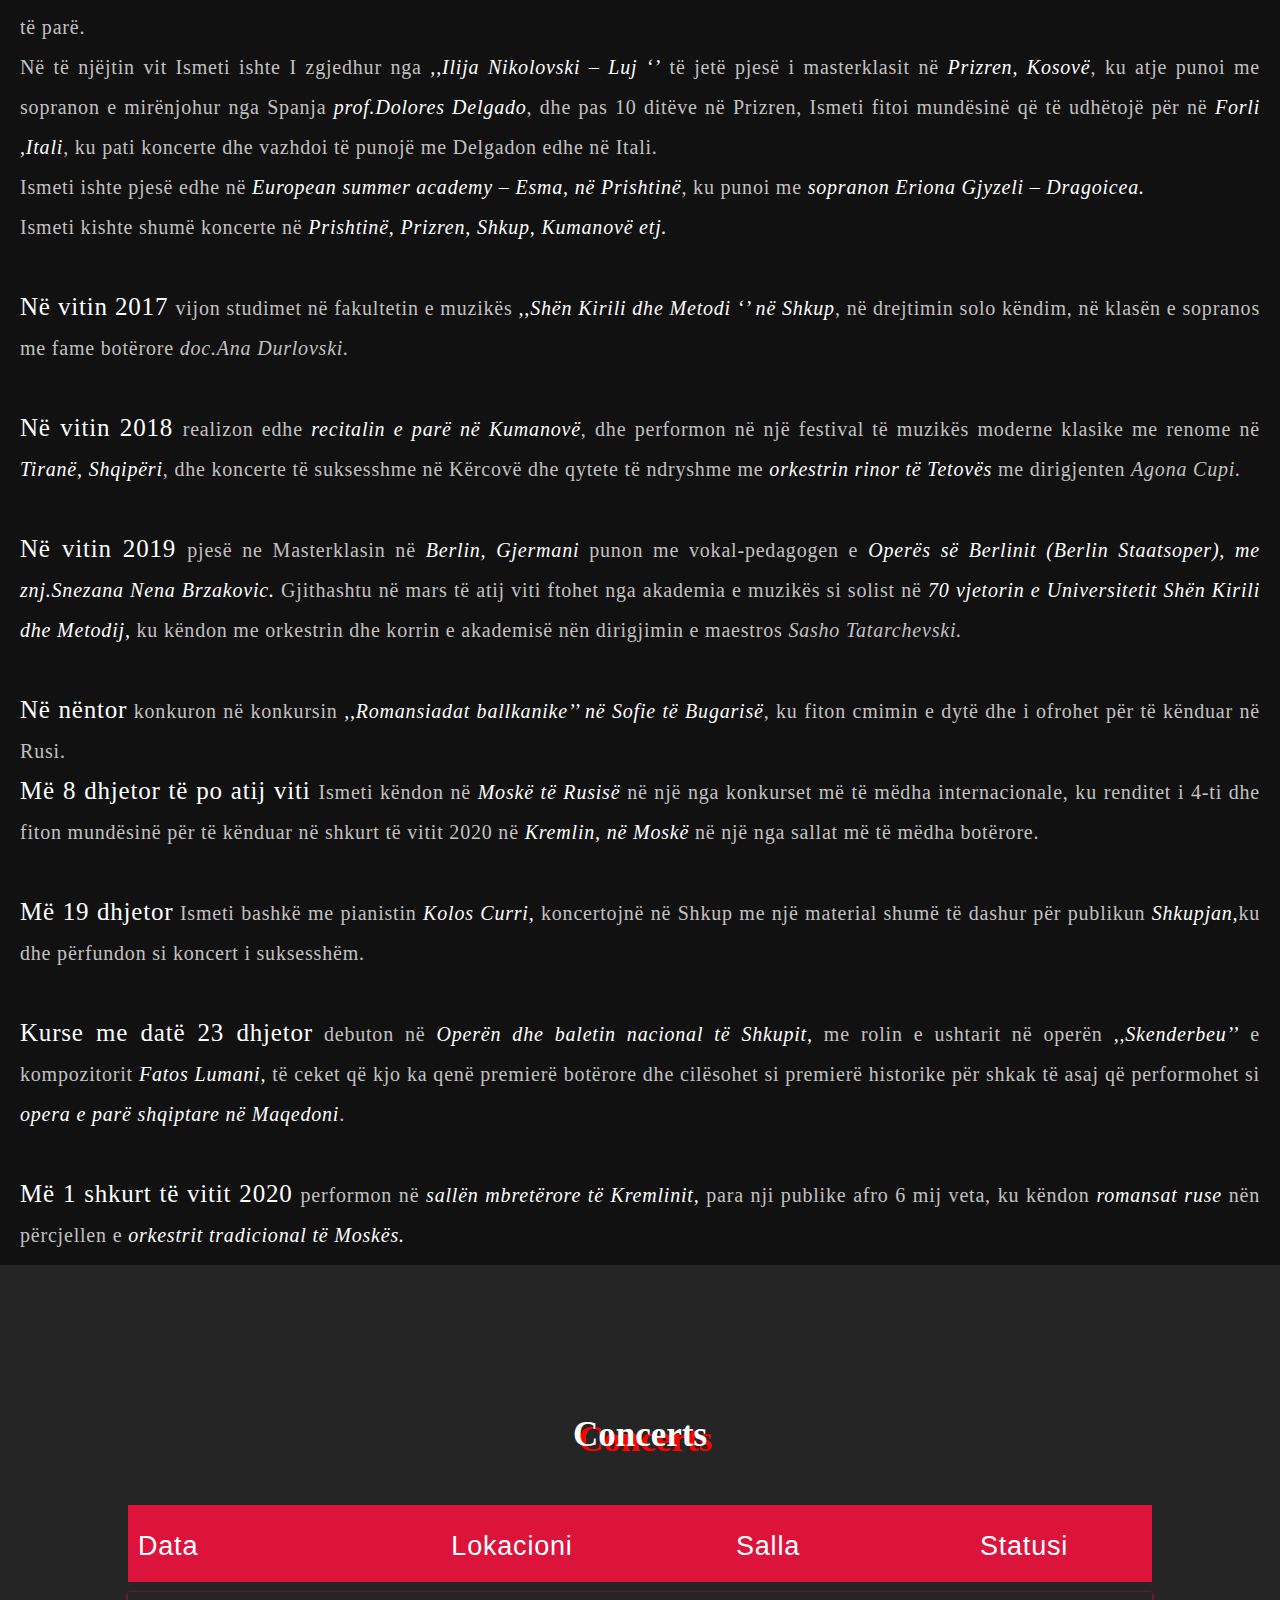
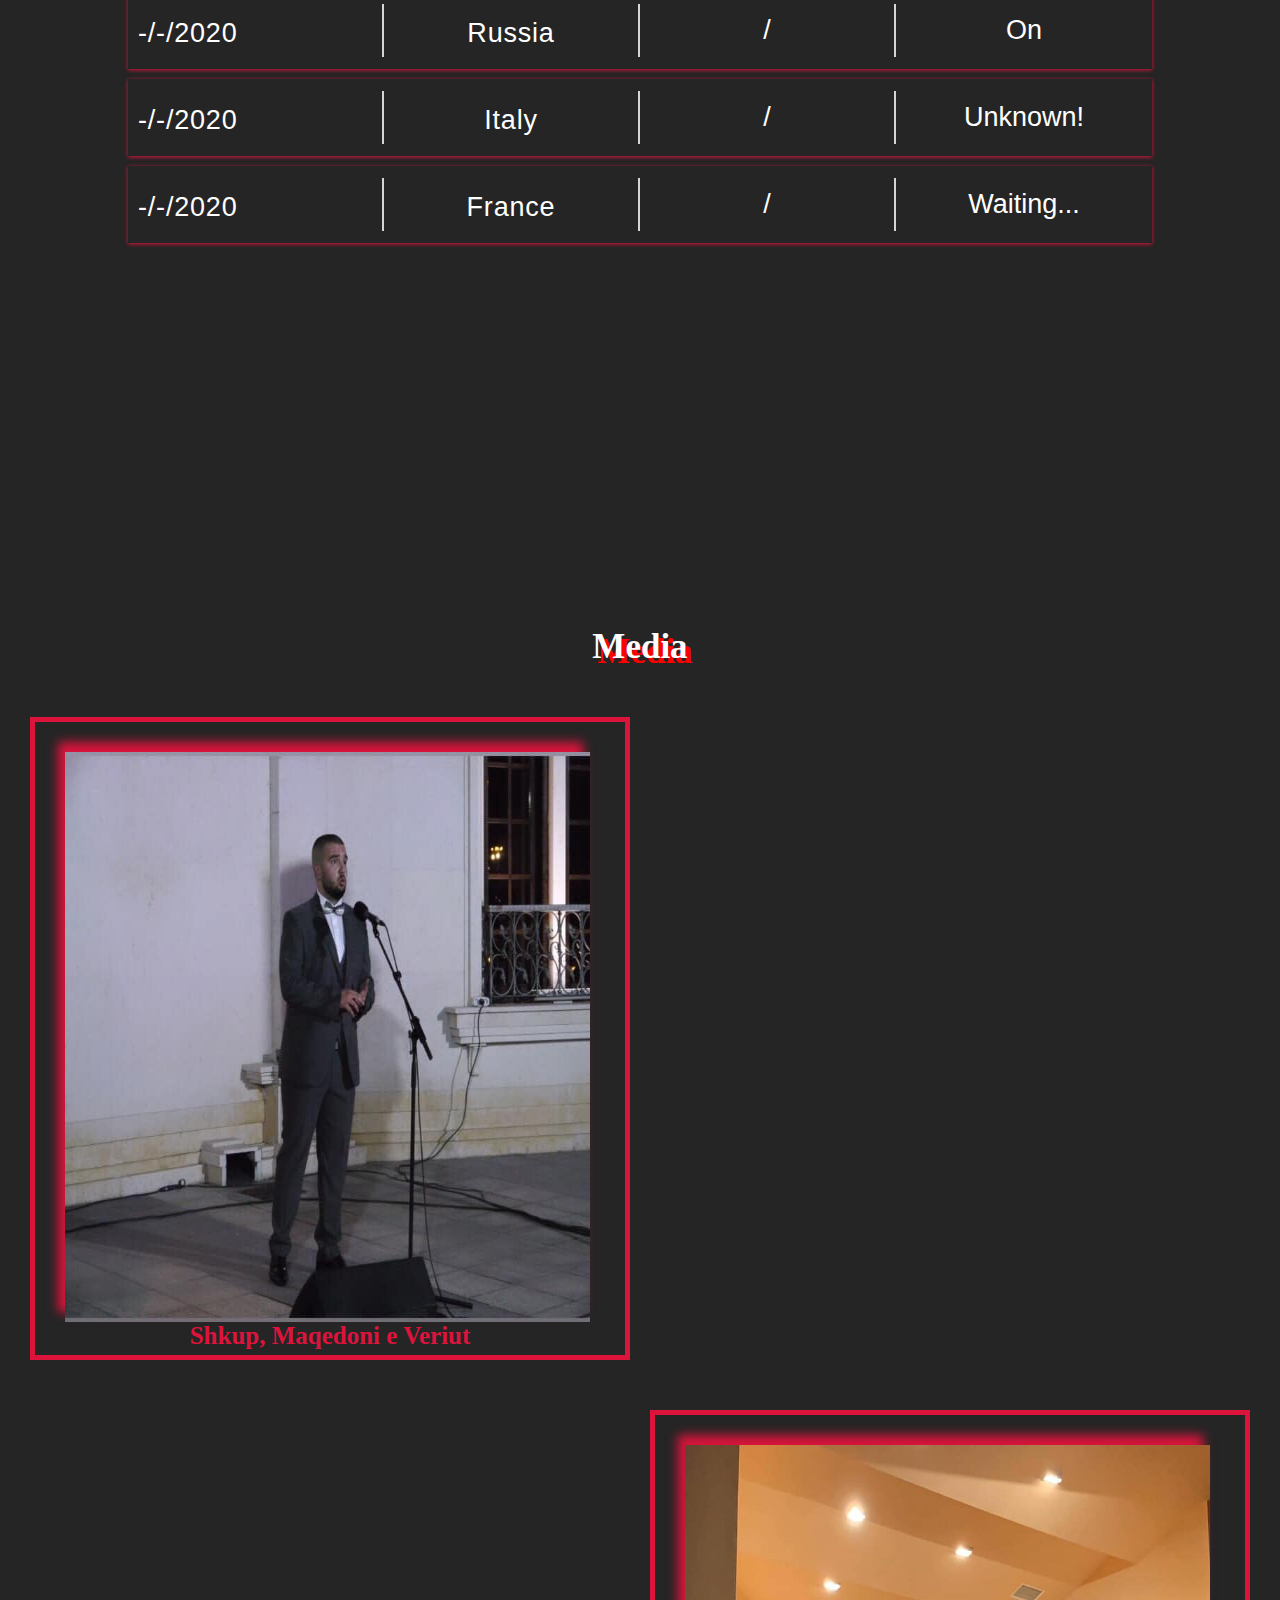
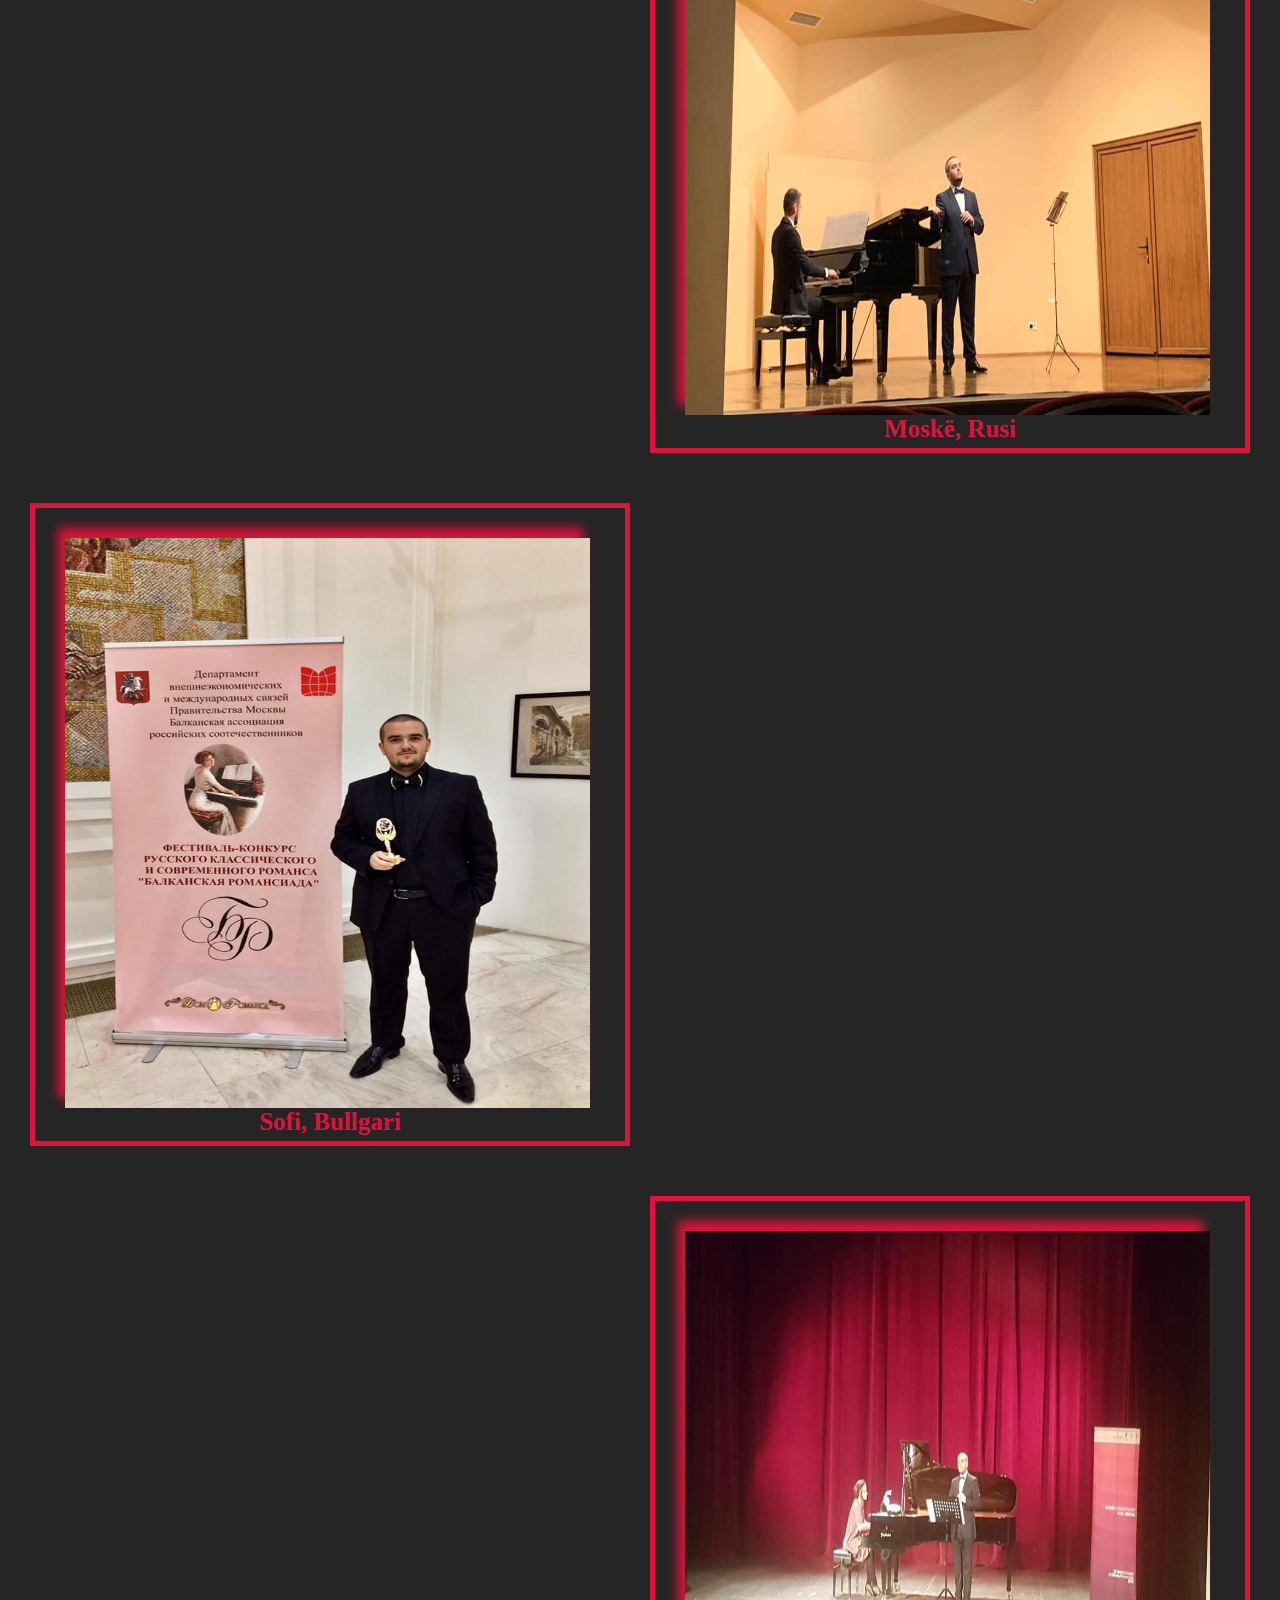
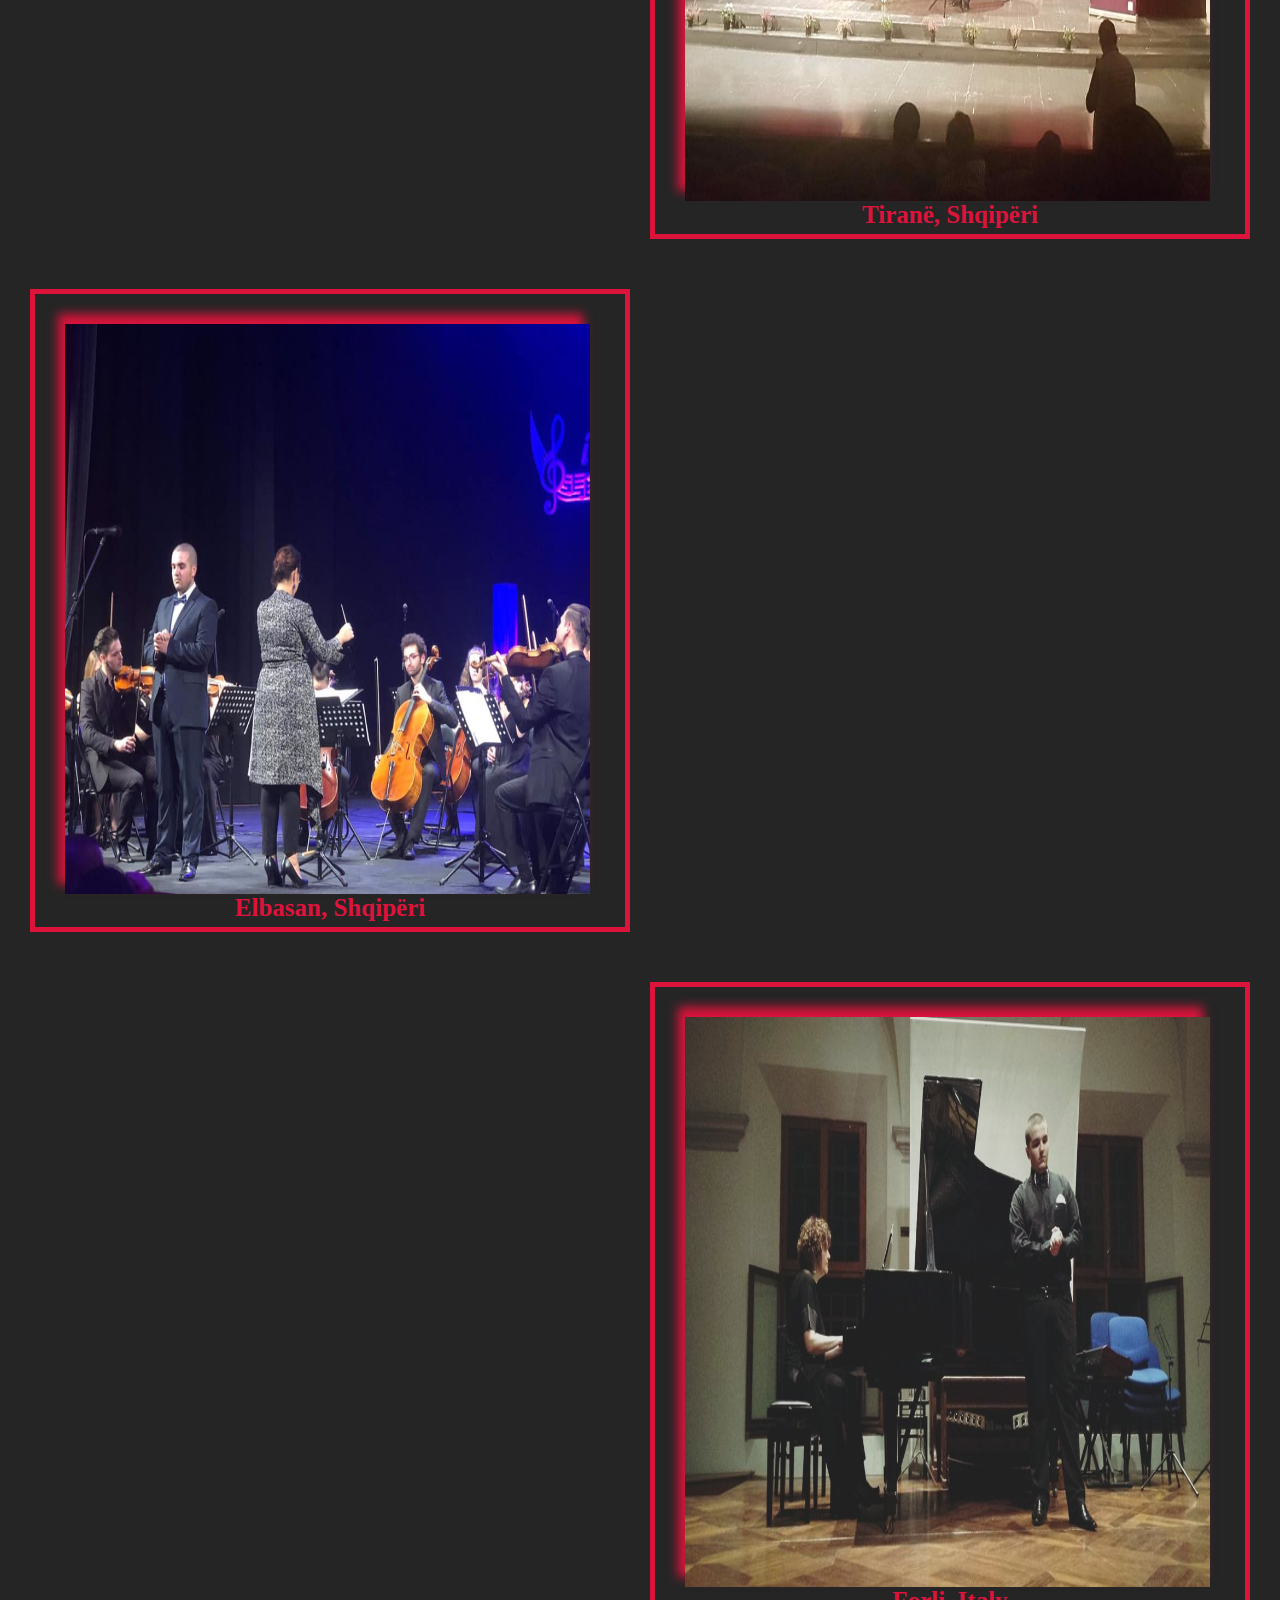
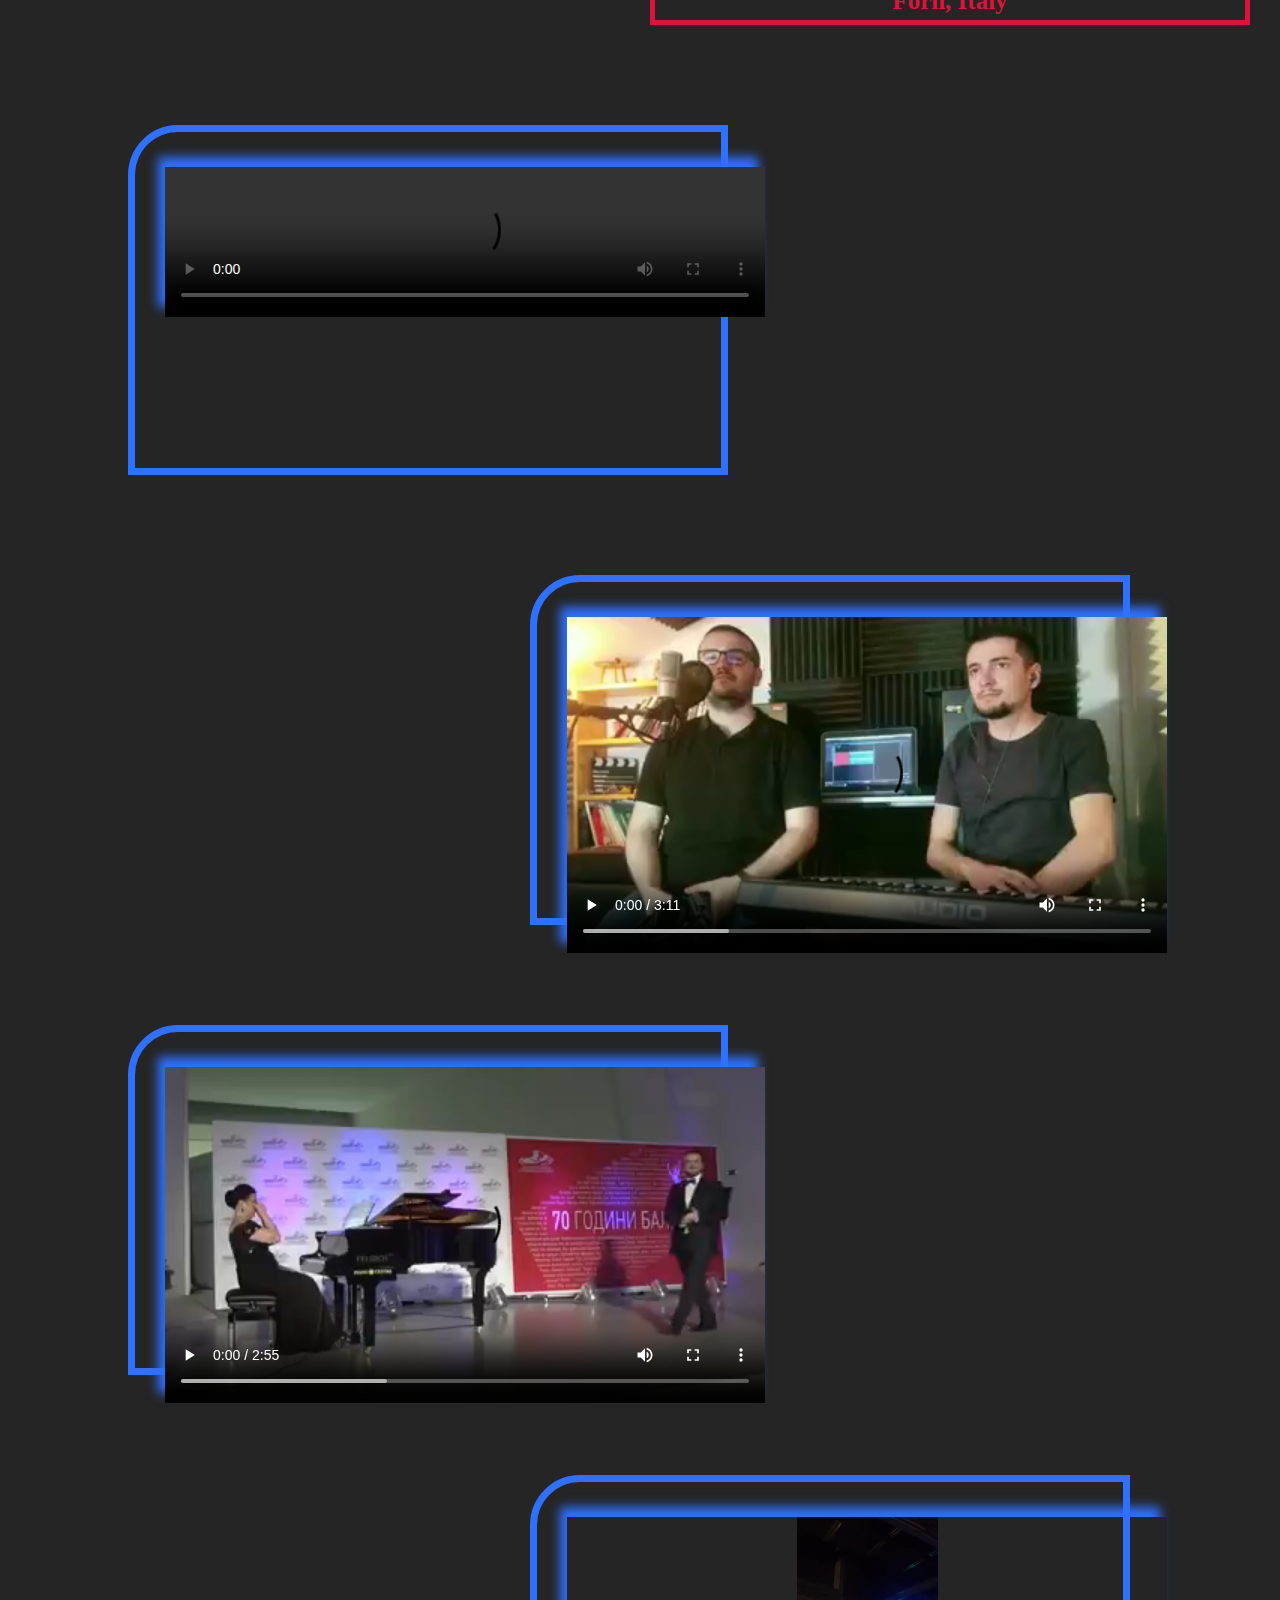
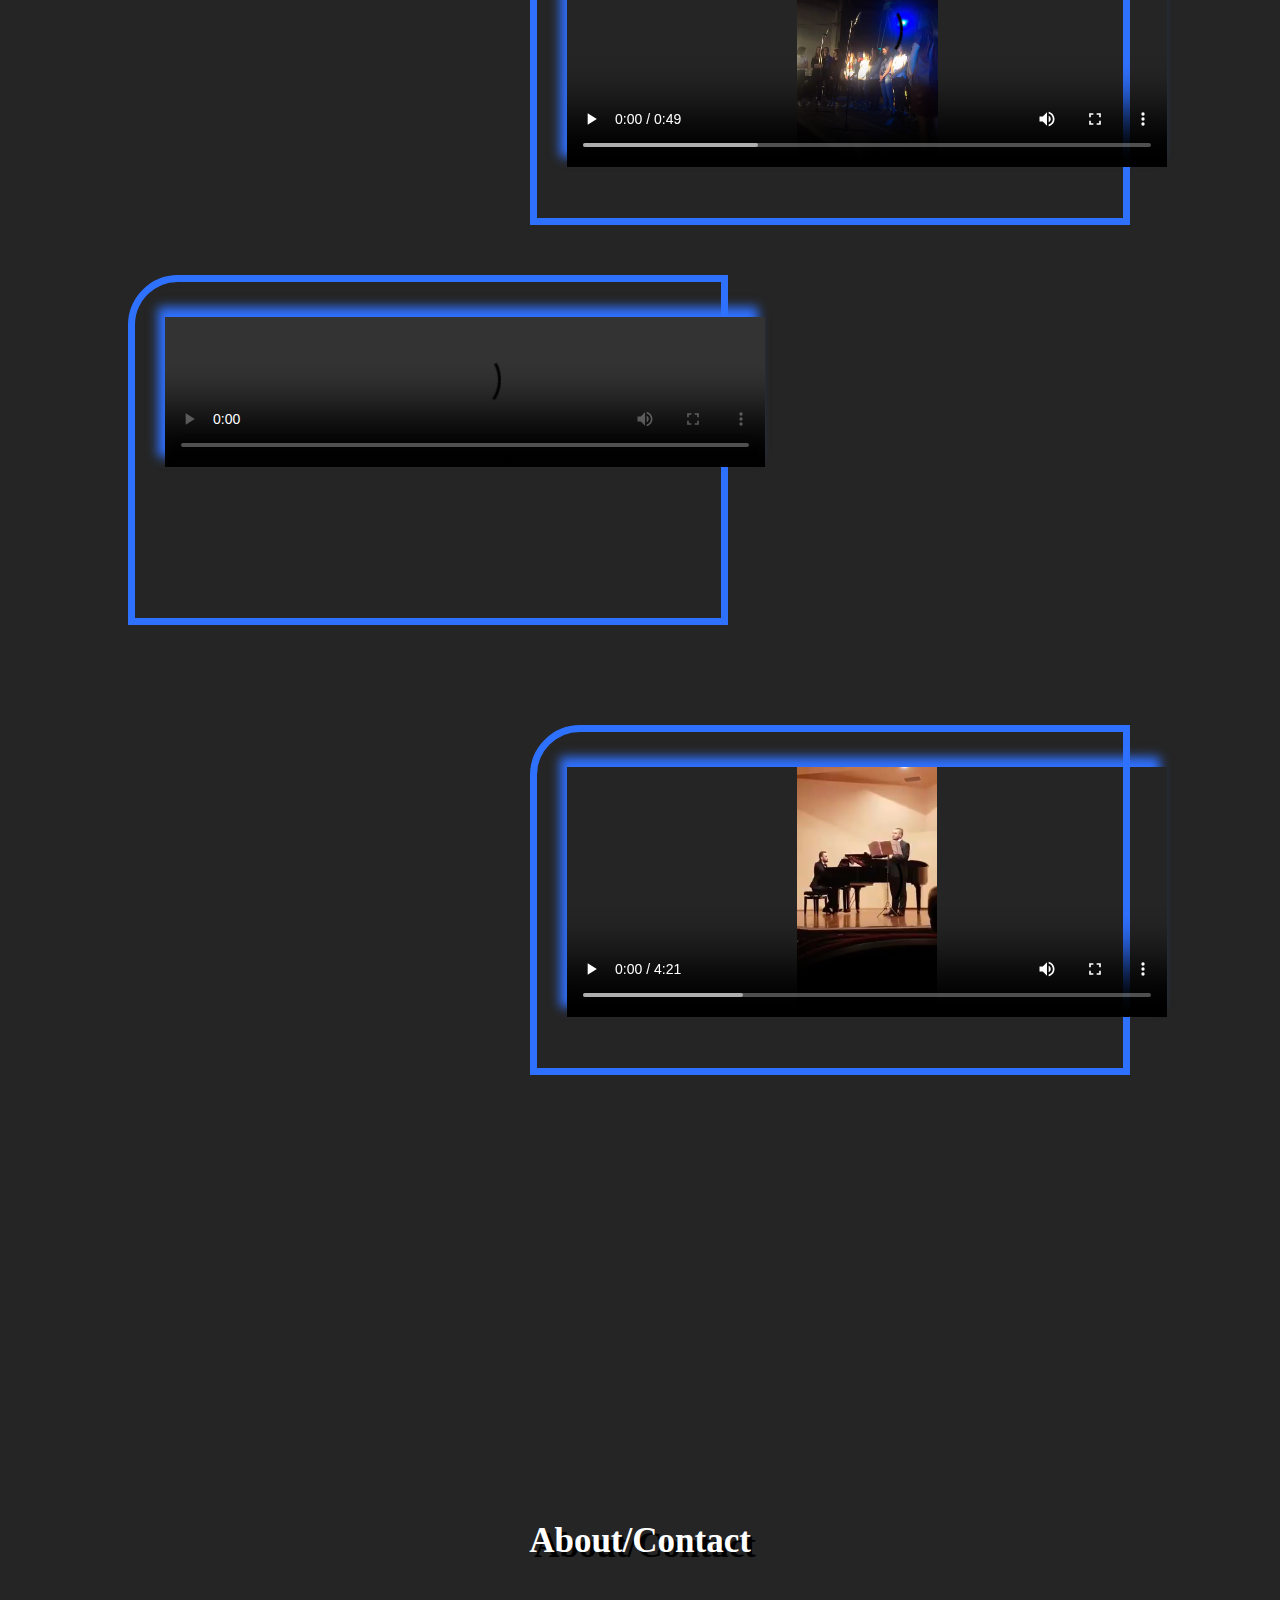
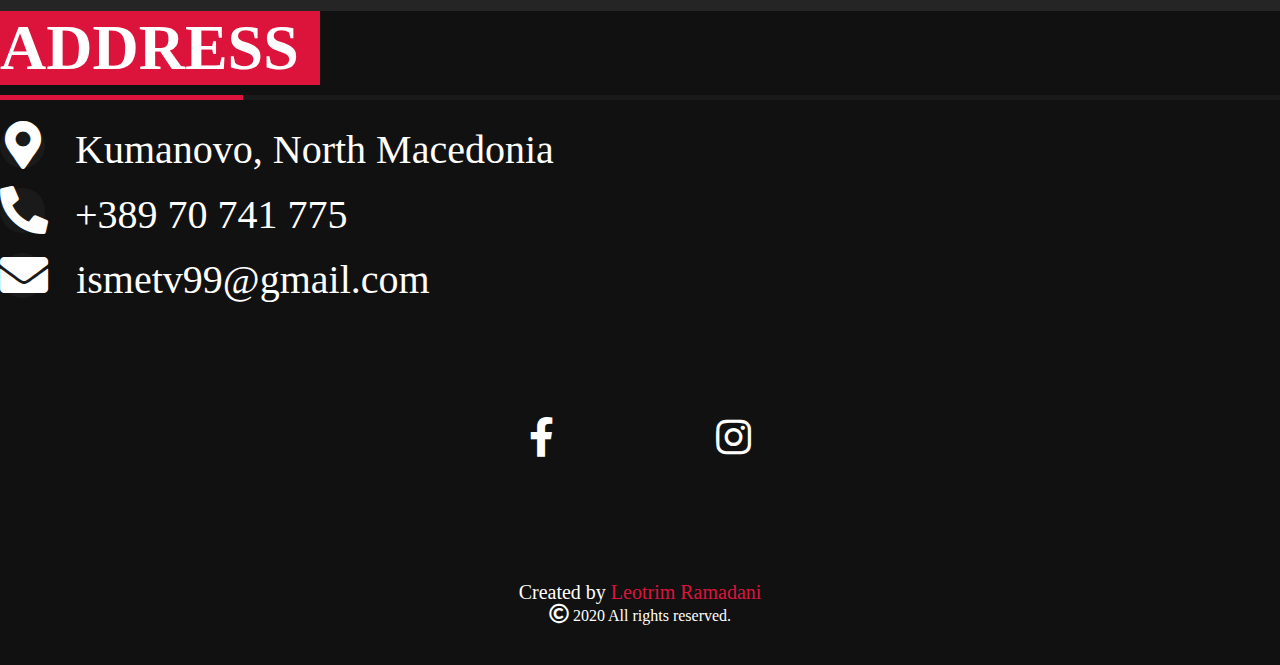
==== commit bff011d6: "Update indexShqip.html" ====
--- a/indexShqip.html
+++ b/indexShqip.html
@@ -19,7 +19,7 @@
           <div class="hamburger"><div class="bar"></div></div>
           <ul>
             <li><a href="#hero" data-after="Home">Home</a></li>
-            <li><a href="#About" data-after="Aboutt">About</a></li>
+            <li><a href="#About" data-after="About">About</a></li>
             <li><a href="#Concerts" data-after="Concerts">Concerts</a></li>
             <li><a href="#Media" data-after="Media">Media</a></li>
             <li><a href="#Videos" data-after="Videos">Videos</a></li>
@@ -301,21 +301,20 @@
 <footer>
   
   <div class="center box">
-    <h2 style="background:crimson;width:230px;"> Adresa</h2>
+    <h2 style="background:crimson;width:320px;font-size:4rem;"> Address</h2>
 <div class="content">
+  <br>
       <div class="place">
-        <span class="fas fa-map-marker-alt" style="border:2px crimson;"></span>
-        <span class="text">Kumanovë, Maqedoni e Veriut</span>
+        <span class="fas fa-map-marker-alt" style="font-size:3rem;"></span>
+        <span class="text" style="font-size:2.5rem;margin-left:1rem;">Kumanovo, North Macedonia</span>
       </div>
 <div class="phone">
-        <span class="fas fa-phone-alt"
-        style="border:2px crimson;"></span>
-        <span class="text">+389 70 741 775</span>
+        <span class="fas fa-phone-alt" style="font-size:3rem;"></span>
+        <span class="text"style="font-size:2.5rem;margin-left:1rem;">+389 70 741 775</span>
       </div>
 <div class="email">
-        <span class="fas fa-envelope"
-        style="border:2px crimson; "></span>
-        <span class="text">ismetv99@gmail.com</span>
+        <span class="fas fa-envelope" style="font-size:3rem;"></span>
+        <span class="email" style="font-size:2.5rem;margin-left:1.7rem;">  ismetv99@gmail.com</span>
       </div>
 </div>
 </div>
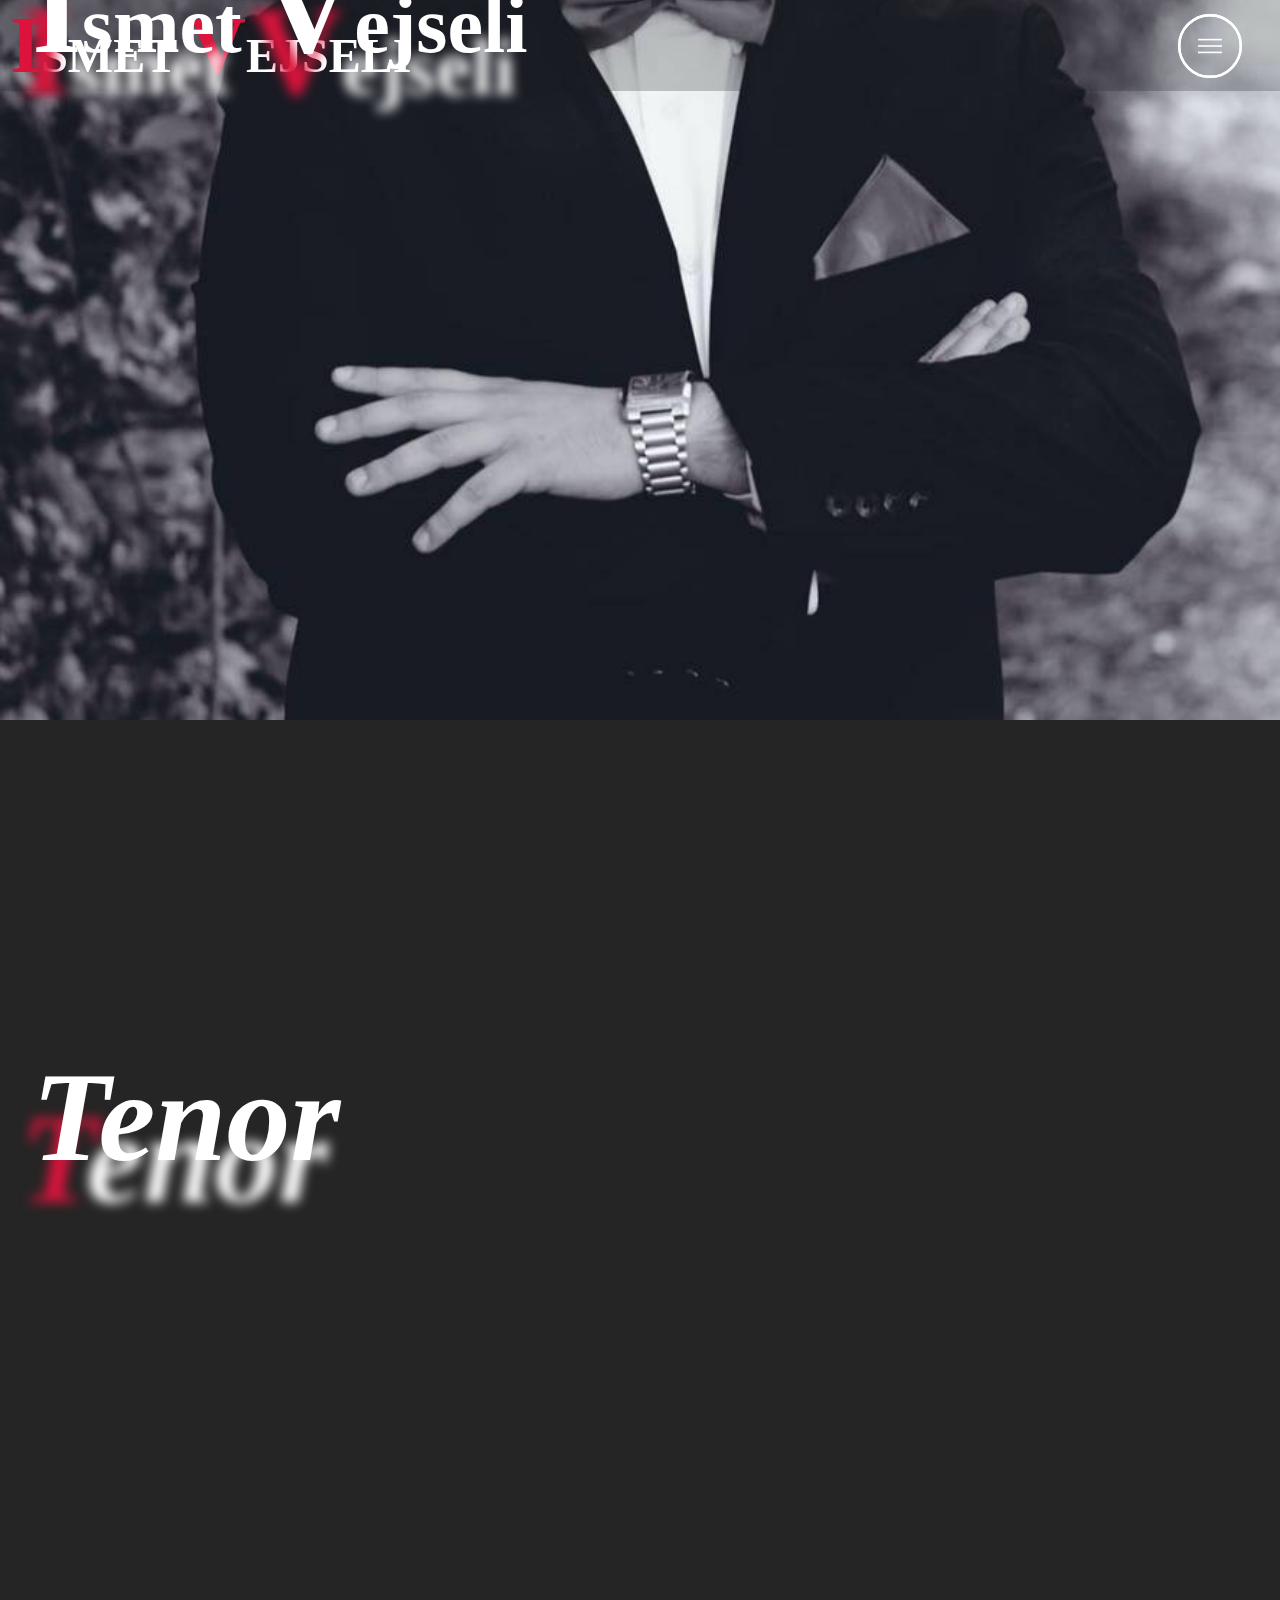
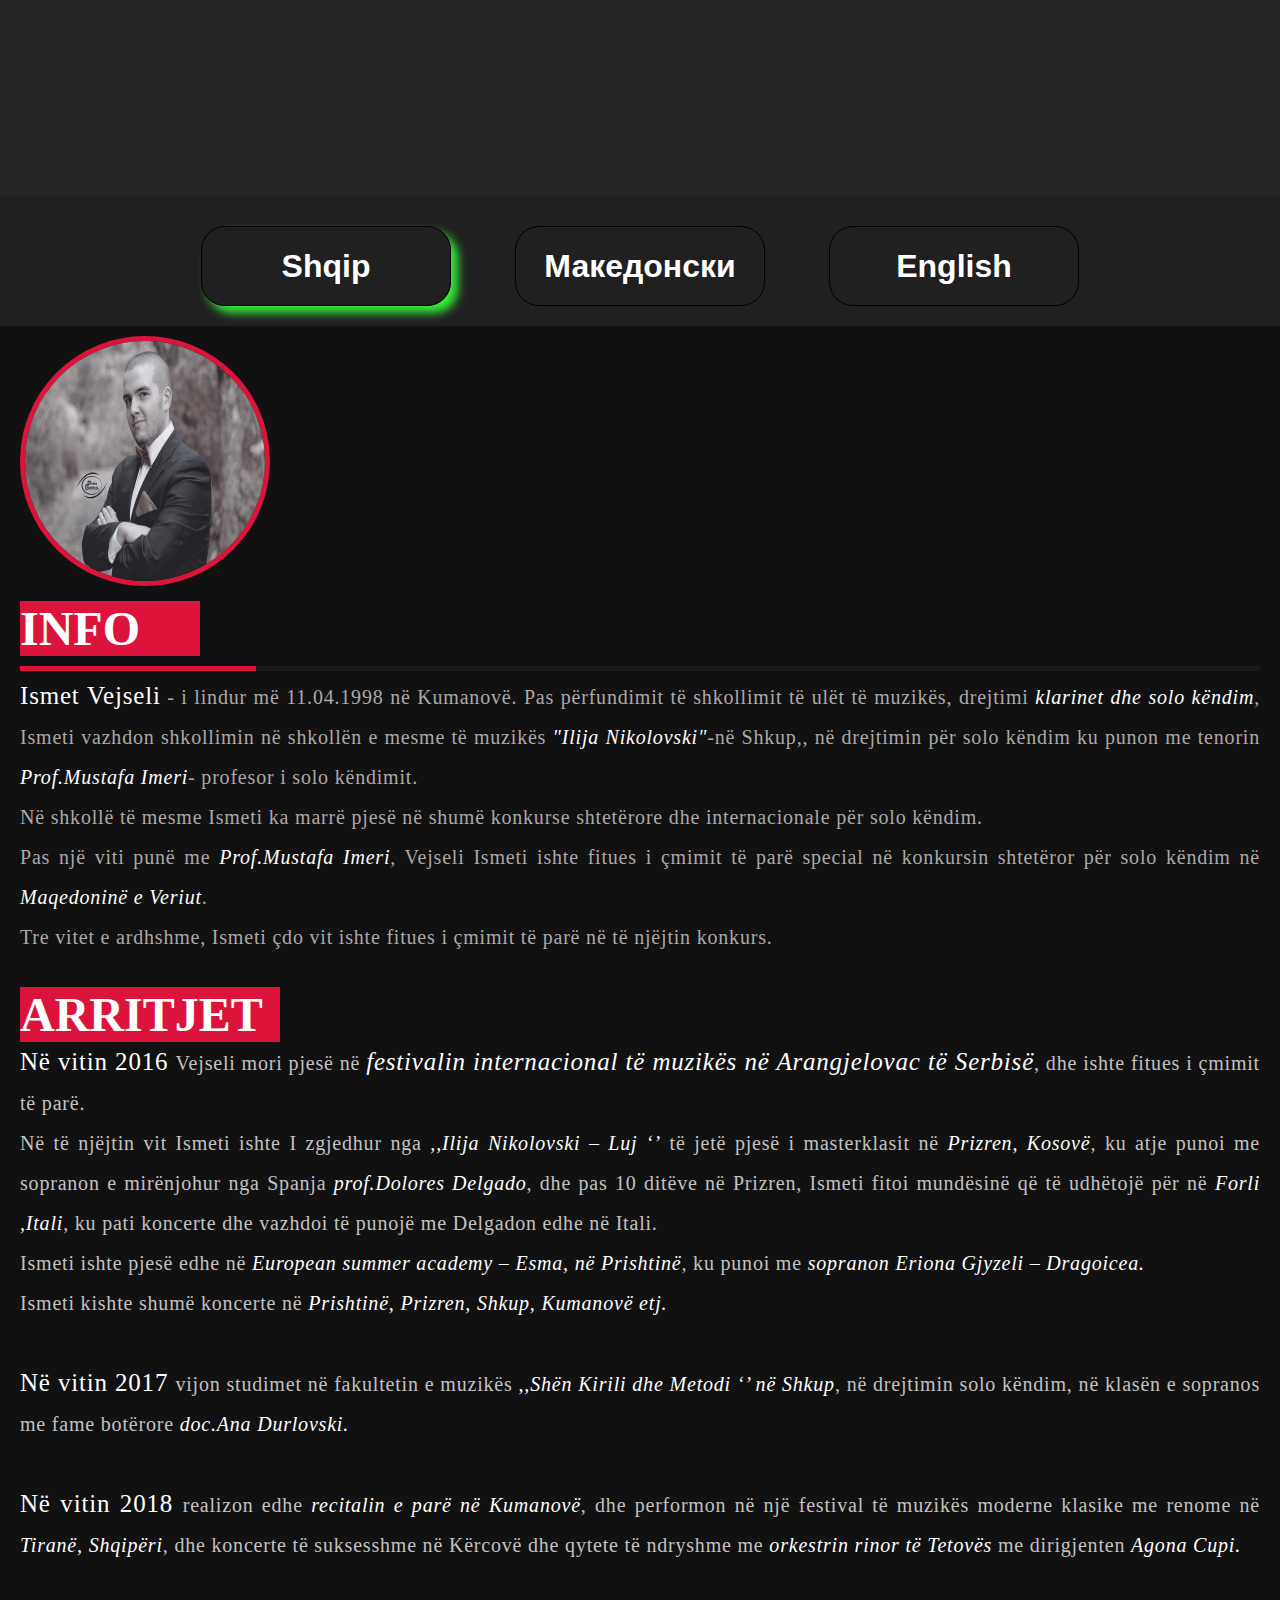
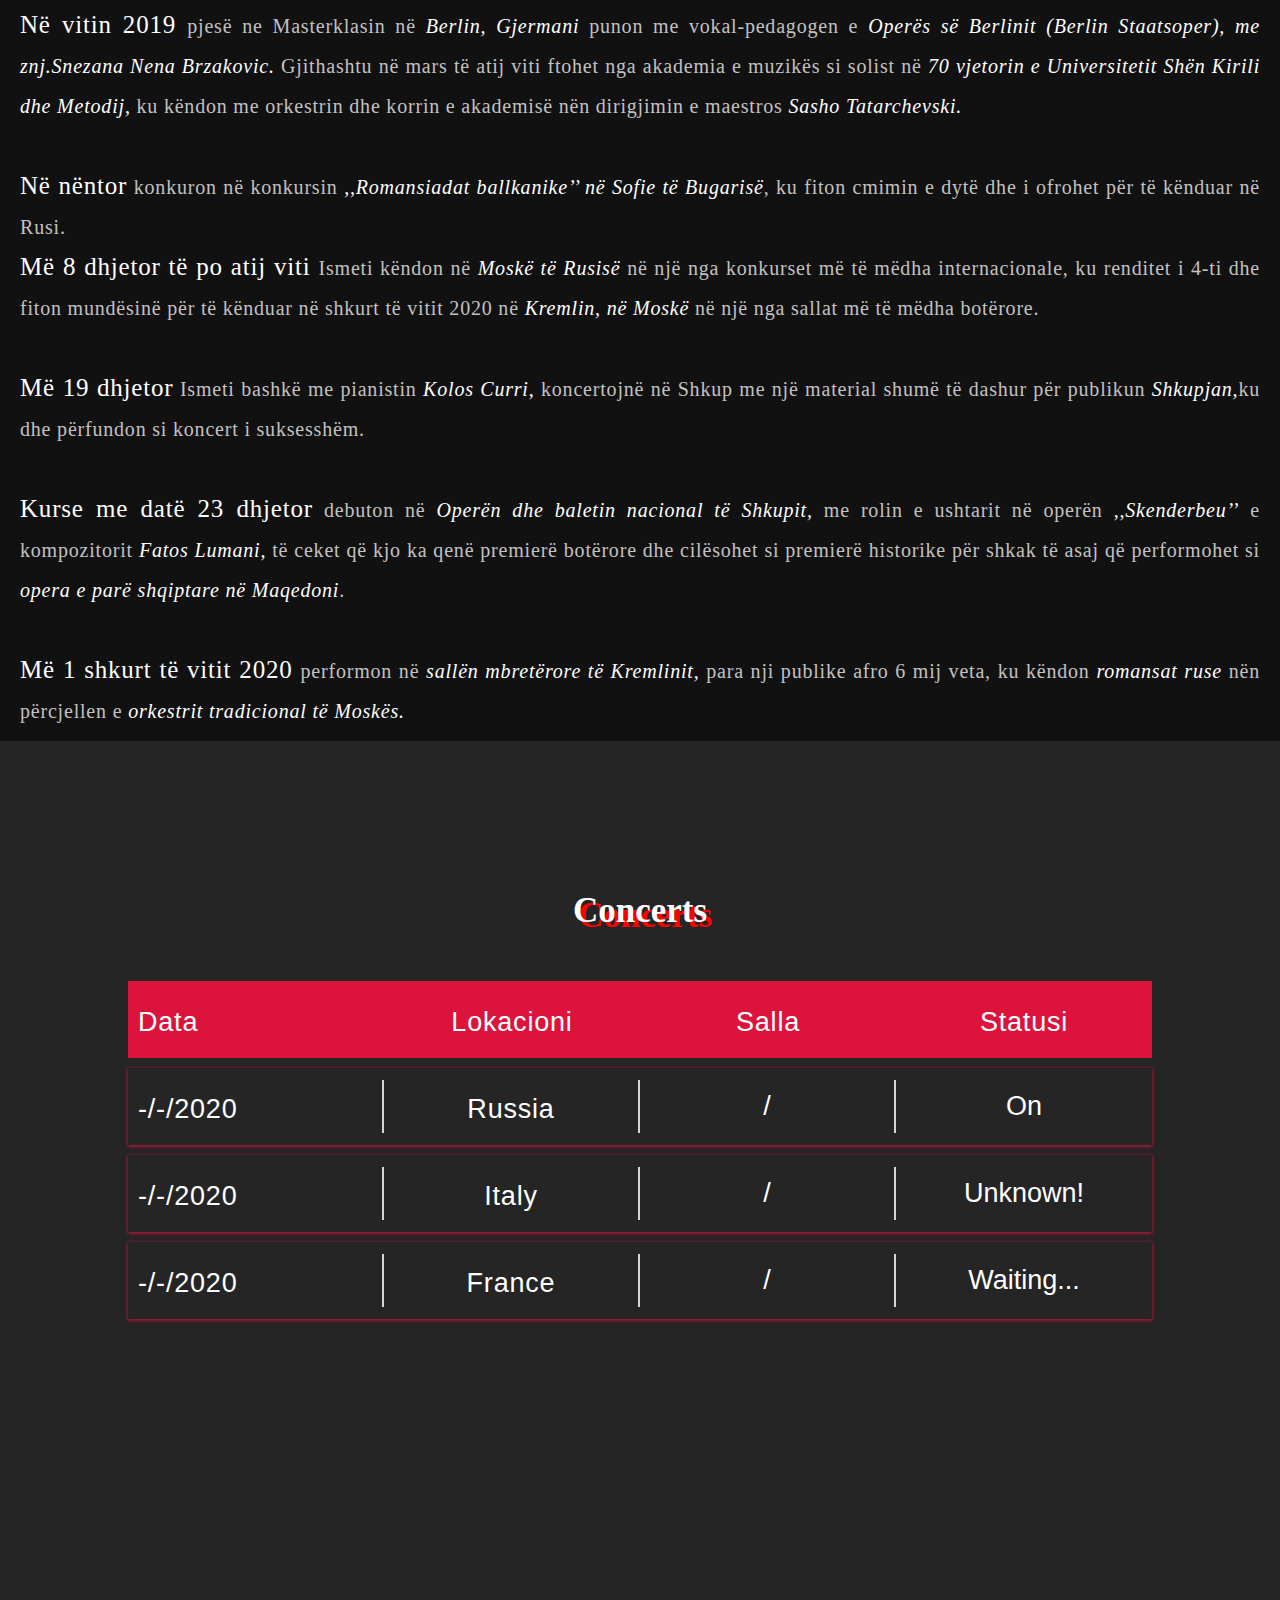
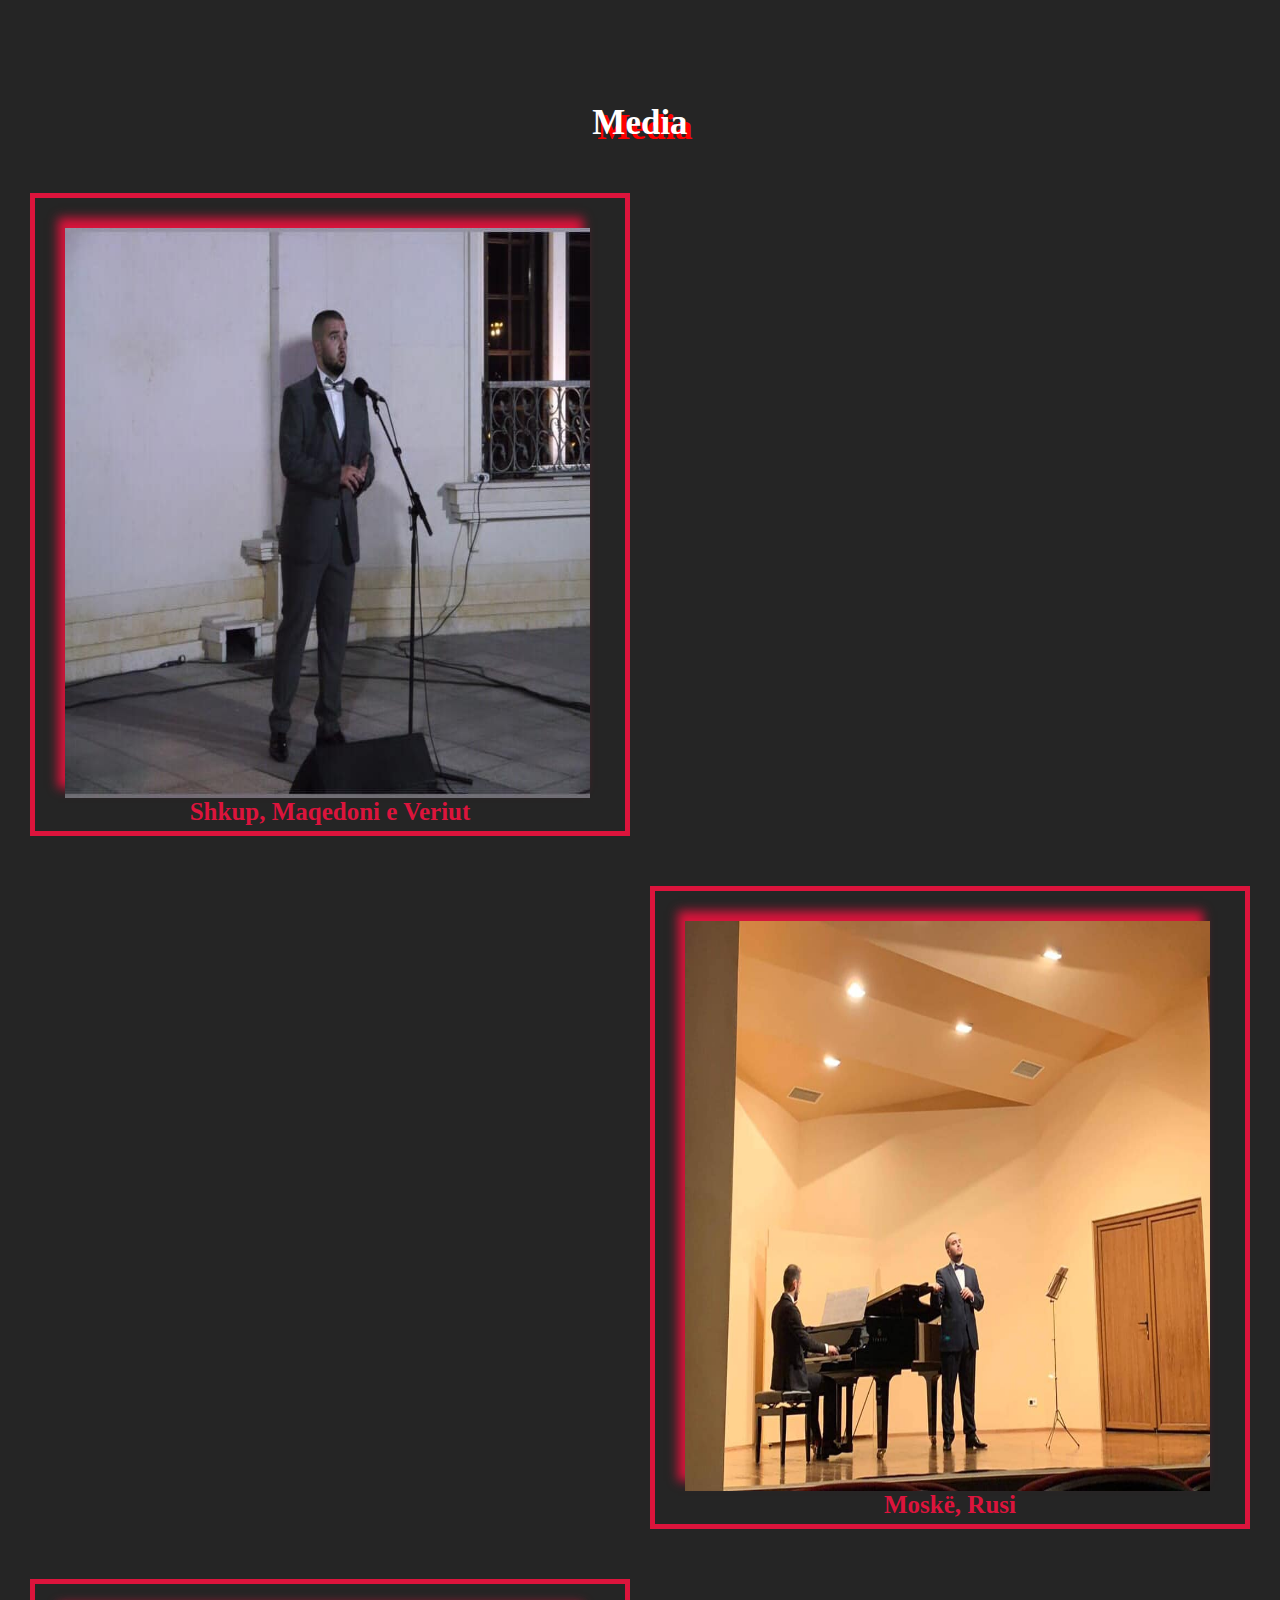
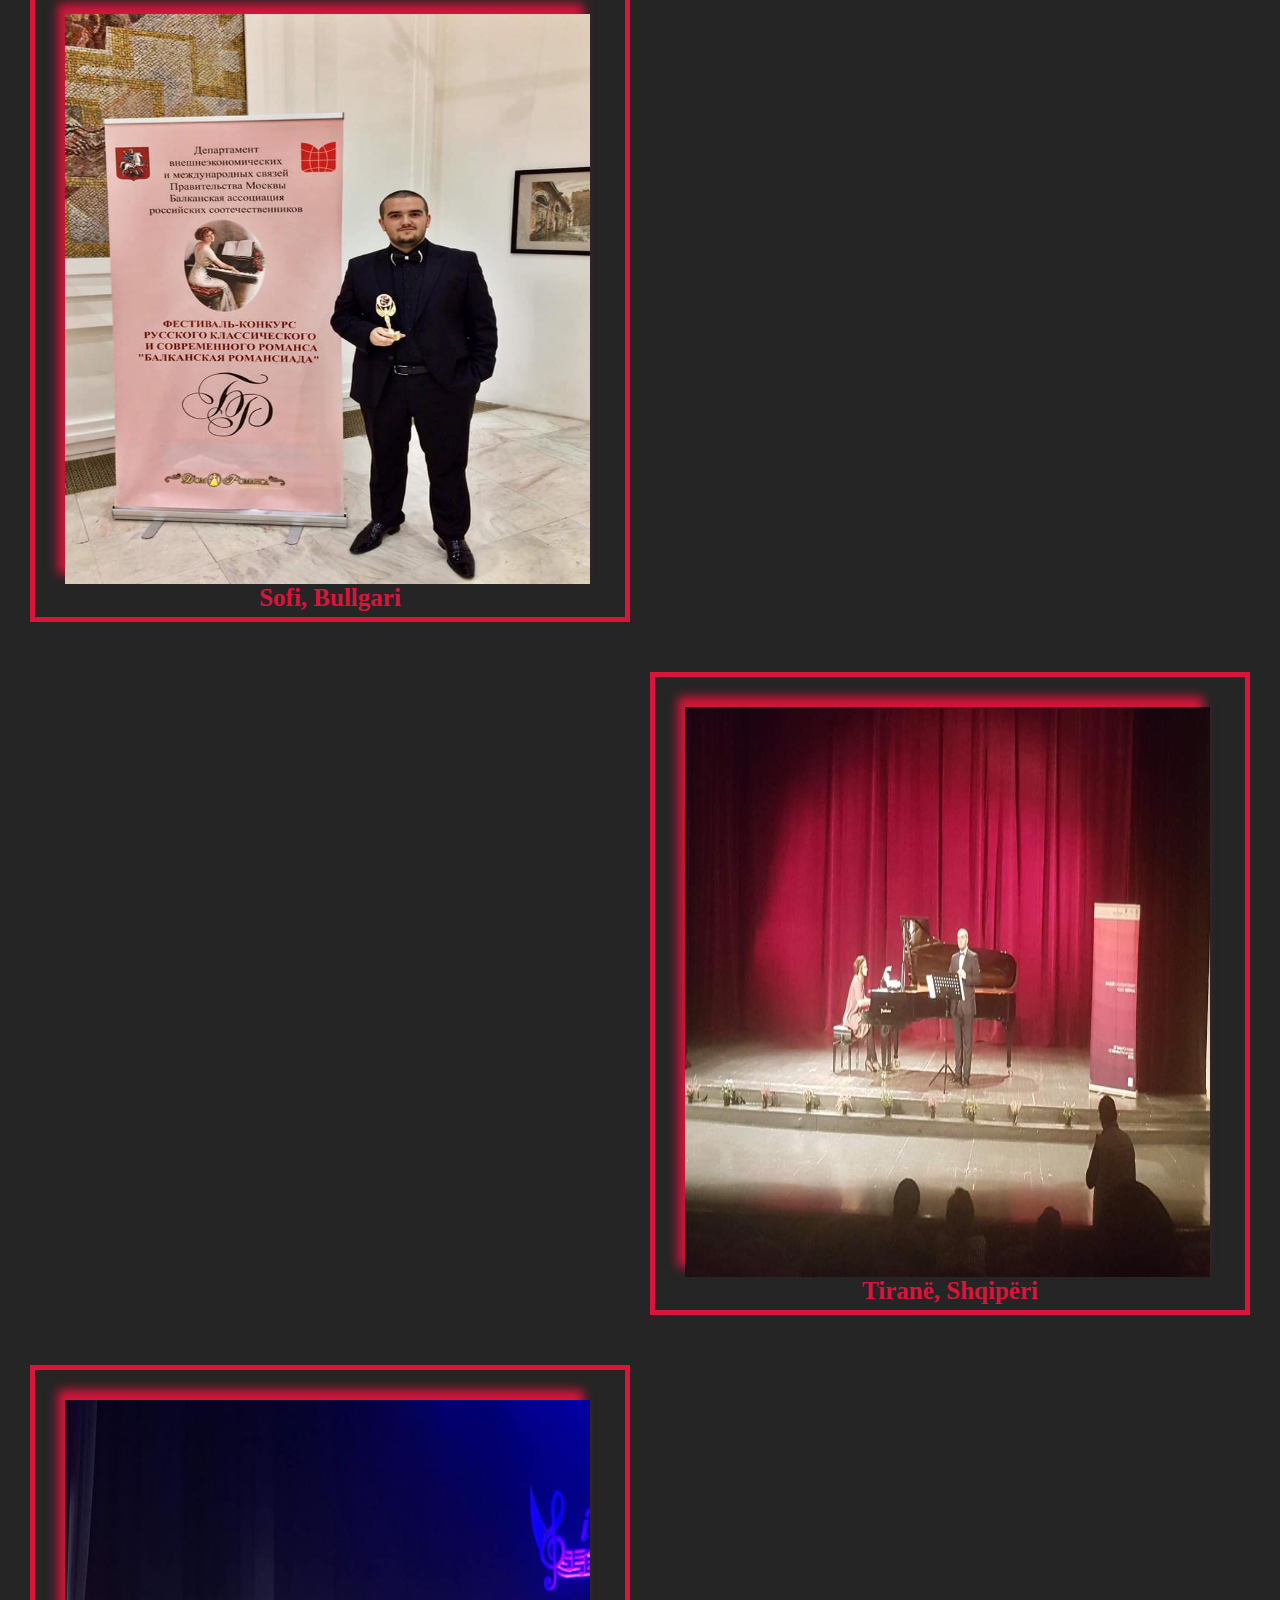
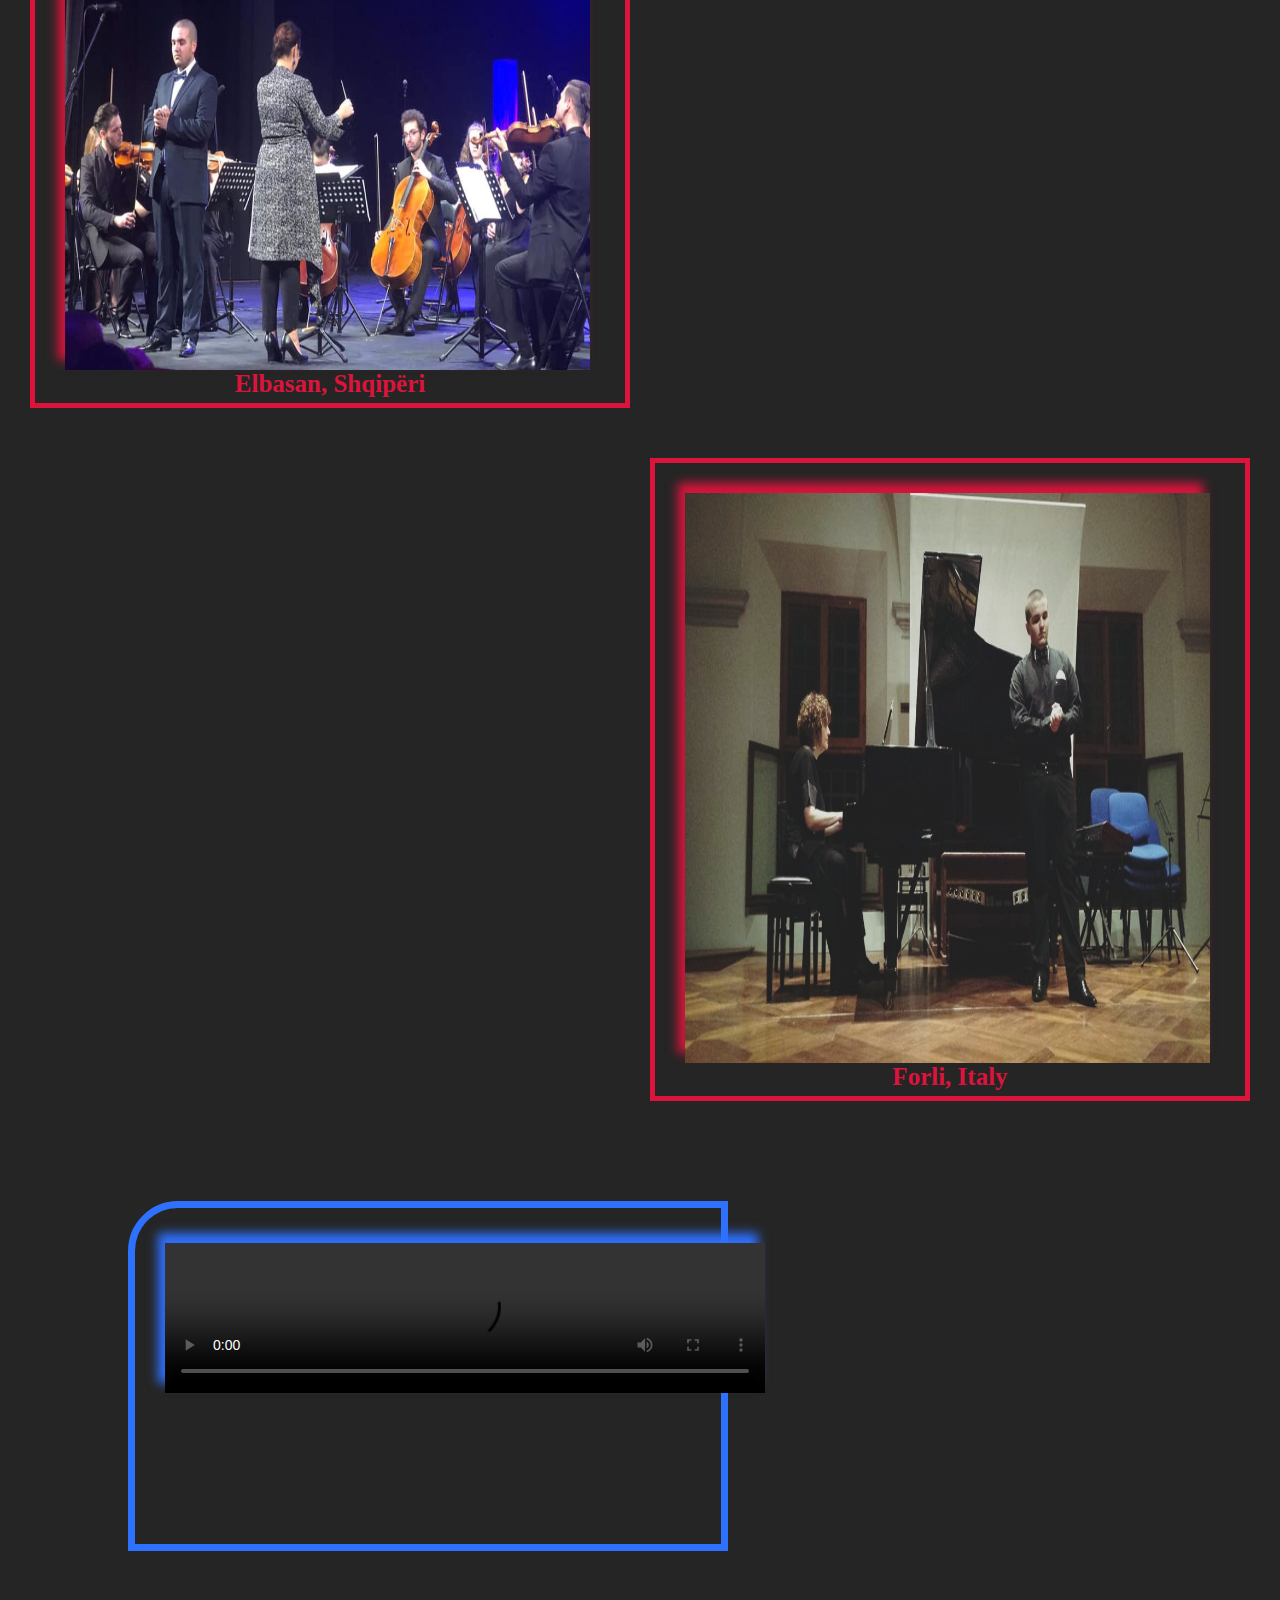
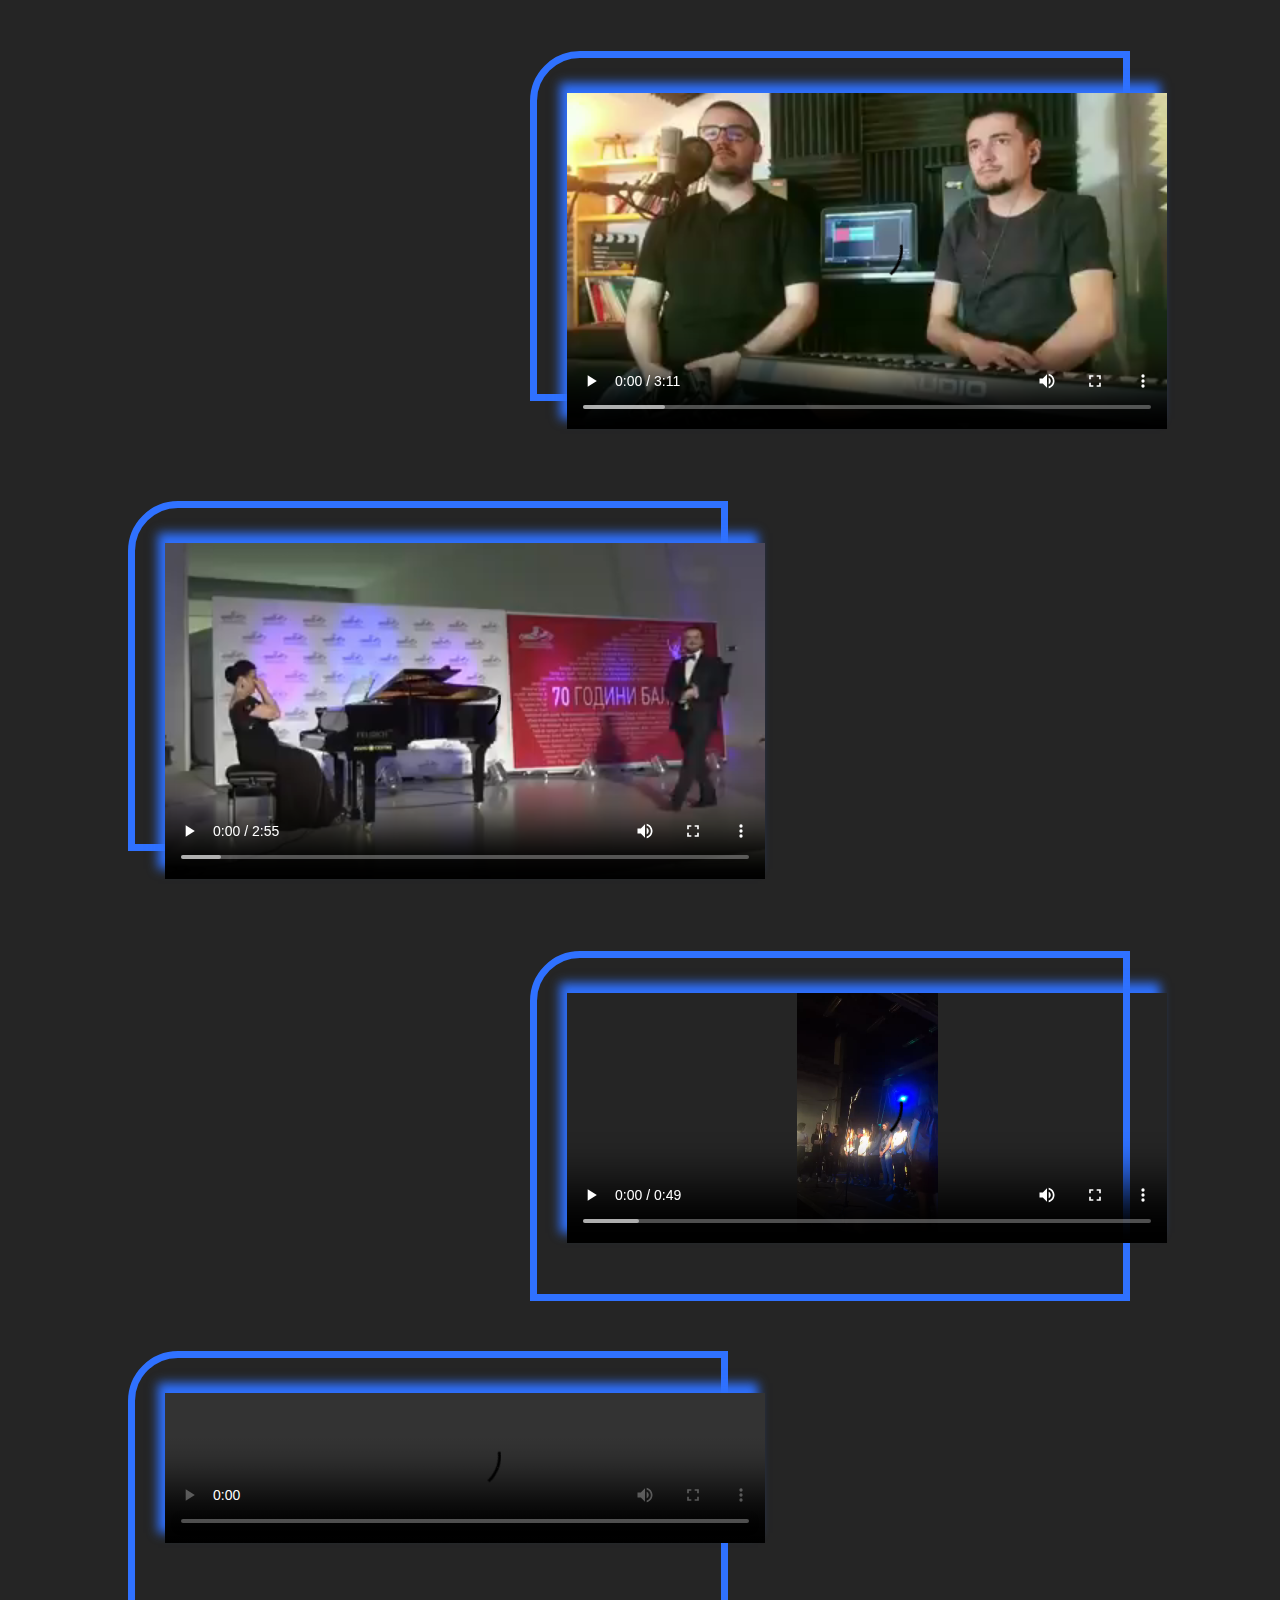
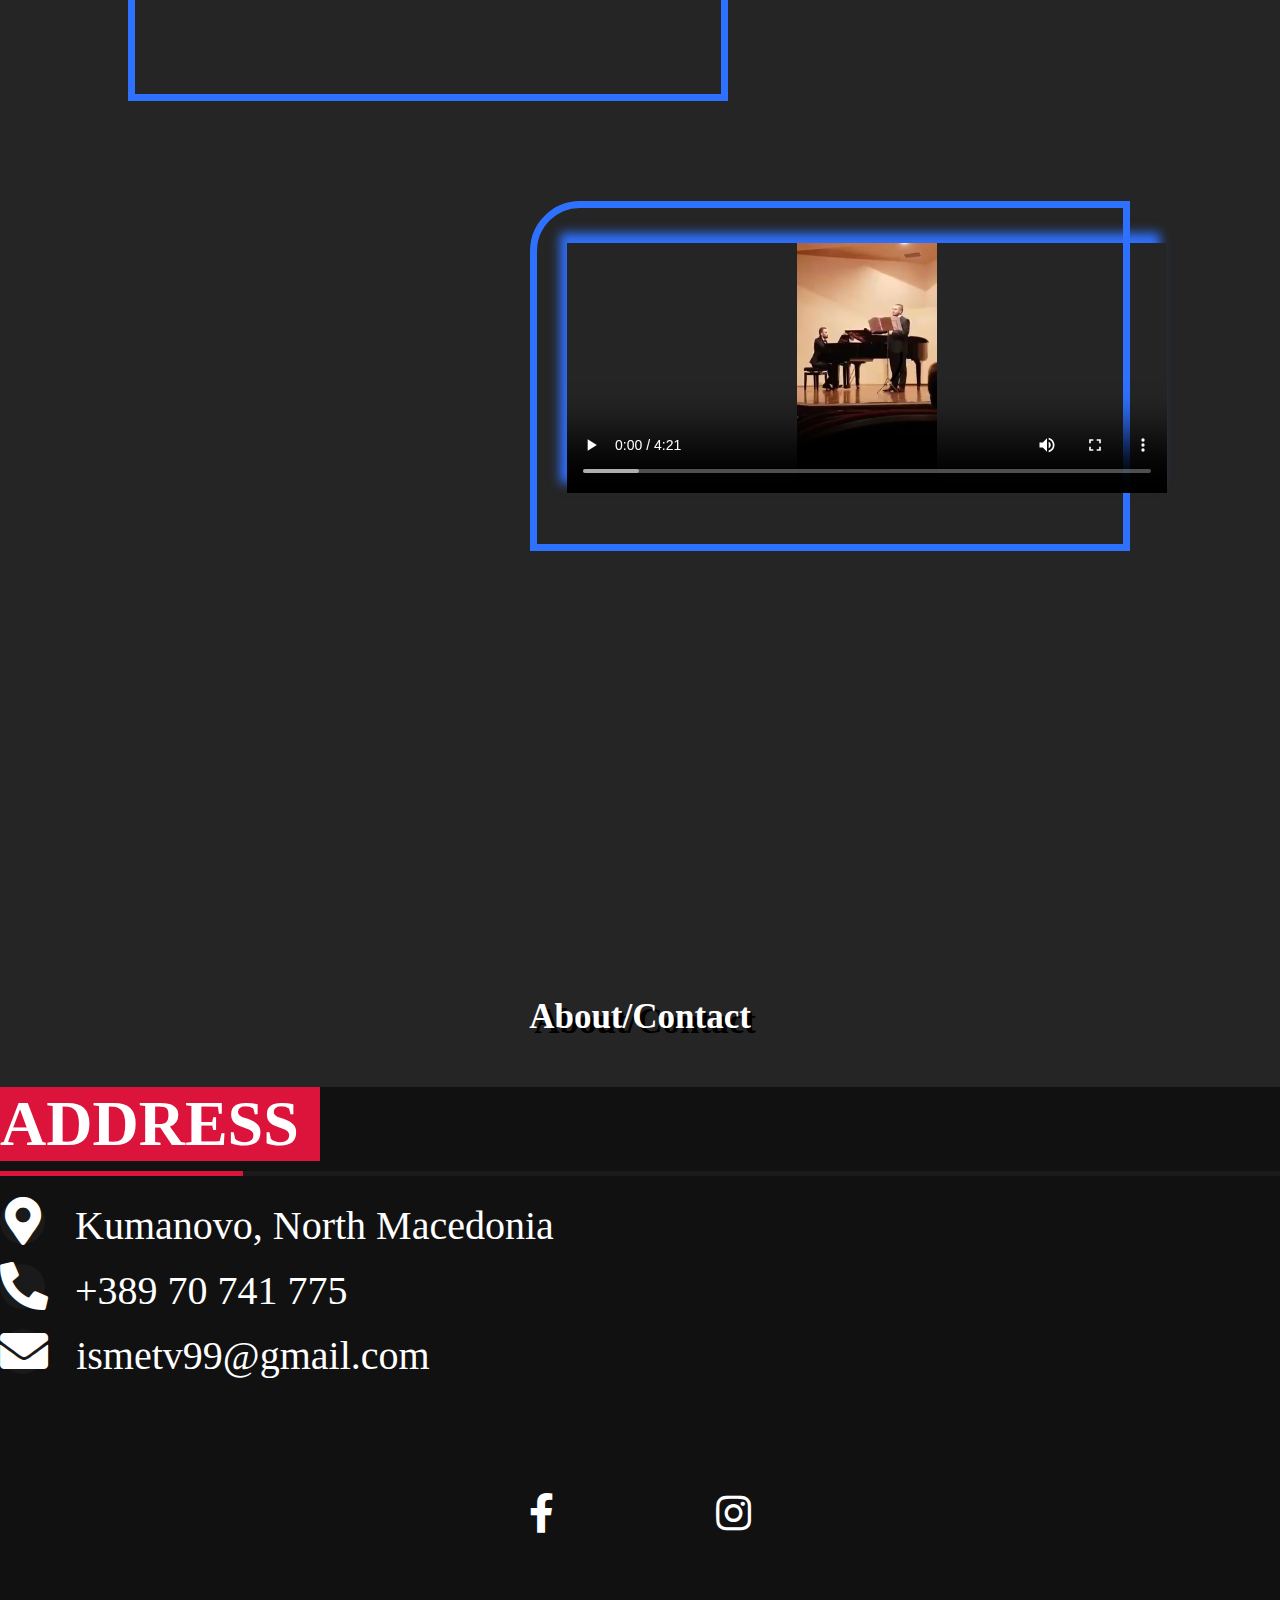
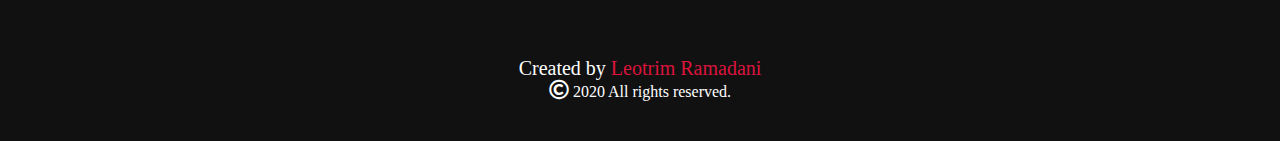
==== commit 6a281bcf: "Update indexShqip.html" ====
--- a/indexShqip.html
+++ b/indexShqip.html
@@ -31,26 +31,31 @@
   </section>
 
   <section id="home">
-  <section id="hero">
-
-    <div class="banner">
-      <div class="clouds">
- 
-          <div class="name">
-            <h1 style="font-family: 'Courier New', Courier, monospace;font-size: 5rem;">Ismet Vejseli<span></span></h1><span>
-            <h1 style="font-family: 'Courier New', Courier, monospace;font-size: 5rem;">Tenor <span></span></h1>
-    
-          </div>
-      </div>
-  </div>
-    
-    <div class="hero container">
+    <section id="hero">
+  
+      <div class="banner">
+        <div class="clouds">
+   
+        </div>
+    </div>
       
+      <div class="hero container">
 
     </div>
   </section>
 </section>
 
+
+
+<div class="name" style="margin-top:-49rem;position:absolute;z-index:999999">
+  <h1 style="color:white;font-size:5rem; margin-left:2rem; text-shadow: -12px 42px 12px #ffffff;">
+    <span style="font-size:8rem;text-shadow: -12px 42px 12px crimson;">I</span>smet
+    <span style="font-size:8rem;text-shadow: -12px 42px 12px crimson;">V</span>ejseli</h1>
+</div>
+<br><br>
+<div class="name">
+<i><h1 style="margin-top:-47rem;position: absolute;z-index:99999;color:white;font-size:8rem;font-weight:600;margin-left:2rem;text-shadow: -12px 42px 12px white;"><span style="text-shadow: -12px 42px 12px crimson;">T</span>enor</h1></i>
+</div>
 <center>
     <div class="ndf" >
   <button style="border:1px solid black;	box-shadow: 7px 7px 10px rgb(56, 238, 56);" onclick="window.location.href='indexShqip.html';" >Shqip</button>
@@ -58,7 +63,6 @@
   <button onclick="window.location.href='index.html';">English</button>
   </div>
   </center>
-  
 
 <section id="About">
 
@@ -99,13 +103,13 @@
          Ismeti kishte shumë koncerte në <i style="color:white;">Prishtinë, Prizren, Shkup, Kumanovë etj.</i>
         <br><br>
         <b style="font-size:25px;color:white;">Në vitin 2017 </b>vijon studimet në fakultetin e muzikës <i style="color:white;">,,Shën Kirili dhe Metodi ‘’ në Shkup</i>, në 
-        drejtimin solo këndim, në klasën e sopranos me fame botërore <i>doc.Ana Durlovski.</i>
+        drejtimin solo këndim, në klasën e sopranos me fame botërore <i  style="color:white;">doc.Ana Durlovski.</i>
 <br><br>
         <b style="font-size:25px;color:white;">Në vitin 2018 </b> realizon edhe <i style="color:white;">recitalin e parë në Kumanovë</i>, dhe performon në një festival të muzikës moderne klasike me renome në <i style="color:white;">Tiranë, Shqipëri</i>, 
-        dhe koncerte të suksesshme në Kërcovë dhe qytete të ndryshme me <i style="color:white;">orkestrin rinor të Tetovës</i> me dirigjenten <i>Agona Cupi.</i>
+        dhe koncerte të suksesshme në Kërcovë dhe qytete të ndryshme me <i style="color:white;">orkestrin rinor të Tetovës</i> me dirigjenten <i style="color:white;">Agona Cupi.</i>
         <br><br>
         <b style="font-size:25px;color:white;">Në vitin 2019 </b> pjesë ne Masterklasin në <i style="color:white;">Berlin, Gjermani </i> punon me vokal-pedagogen e <i style="color:white;">Operës së Berlinit (Berlin Staatsoper), me znj.Snezana Nena Brzakovic. </i>
-            Gjithashtu në mars të atij viti ftohet nga akademia e muzikës si solist në <i style="color:white;">70 vjetorin e Universitetit Shën Kirili dhe Metodij,</i> ku këndon me orkestrin dhe korrin e akademisë nën dirigjimin e maestros <i>Sasho Tatarchevski.</i>
+            Gjithashtu në mars të atij viti ftohet nga akademia e muzikës si solist në <i style="color:white;">70 vjetorin e Universitetit Shën Kirili dhe Metodij,</i> ku këndon me orkestrin dhe korrin e akademisë nën dirigjimin e maestros <i style="color:white;">Sasho Tatarchevski.</i>
             <br><br>
         <b style="font-size:25px;color:white;">Në nëntor</b> konkuron në konkursin <i style="color:white;">,,Romansiadat ballkanike’’ në Sofie të Bugarisë</i>, ku fiton cmimin e dytë dhe i ofrohet për të kënduar në Rusi.
         <br>
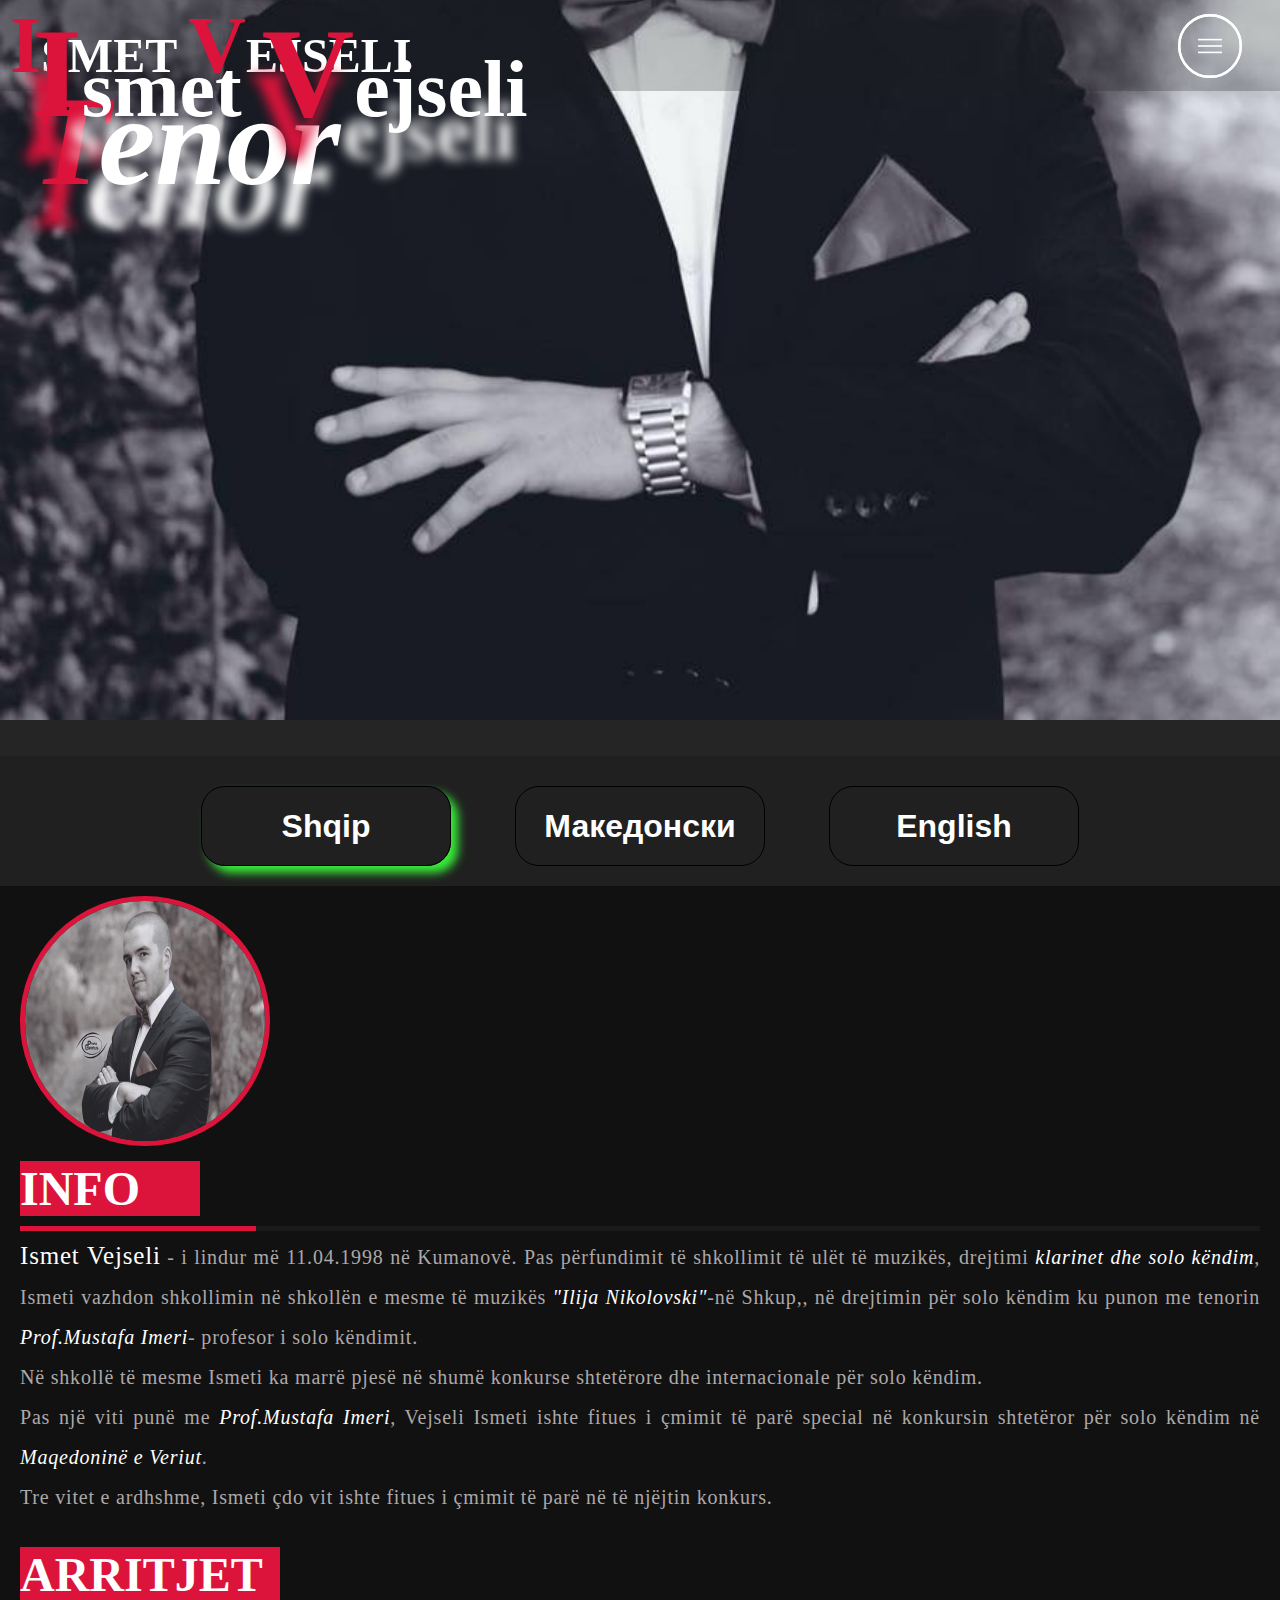
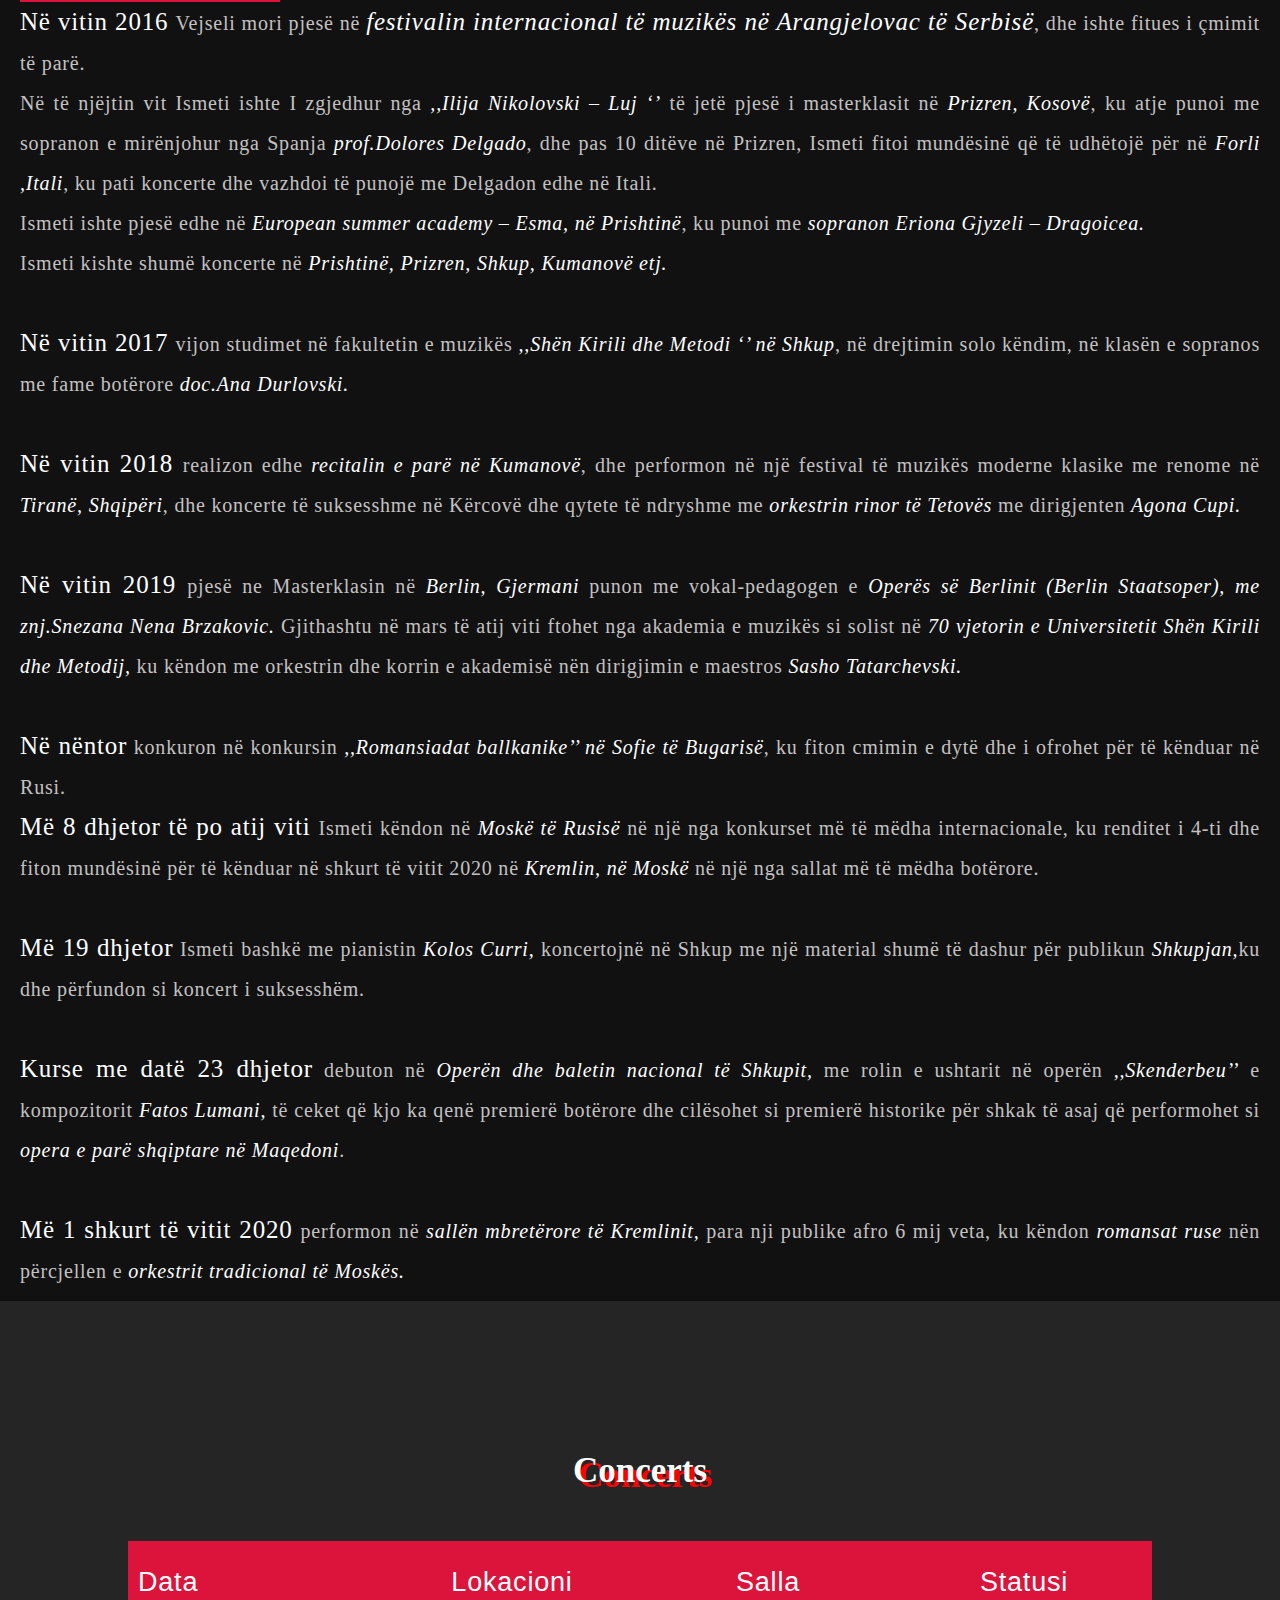
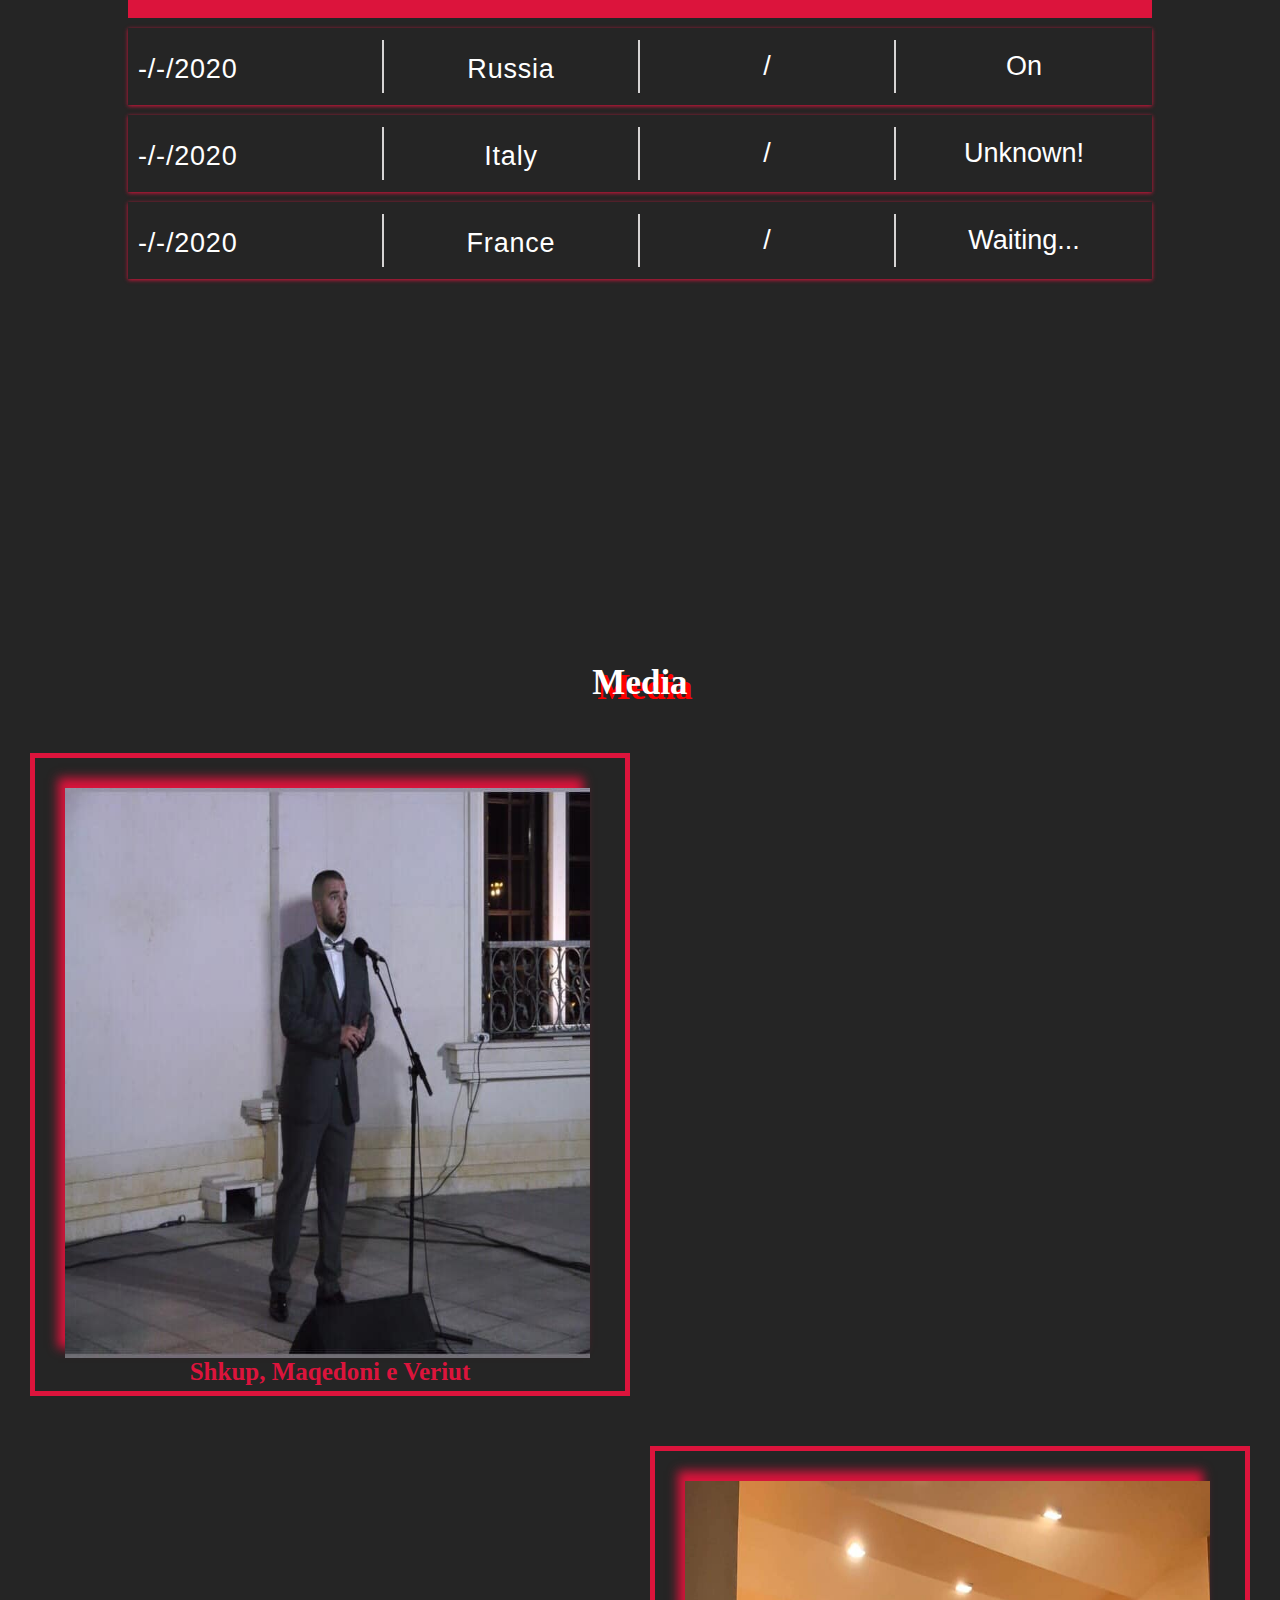
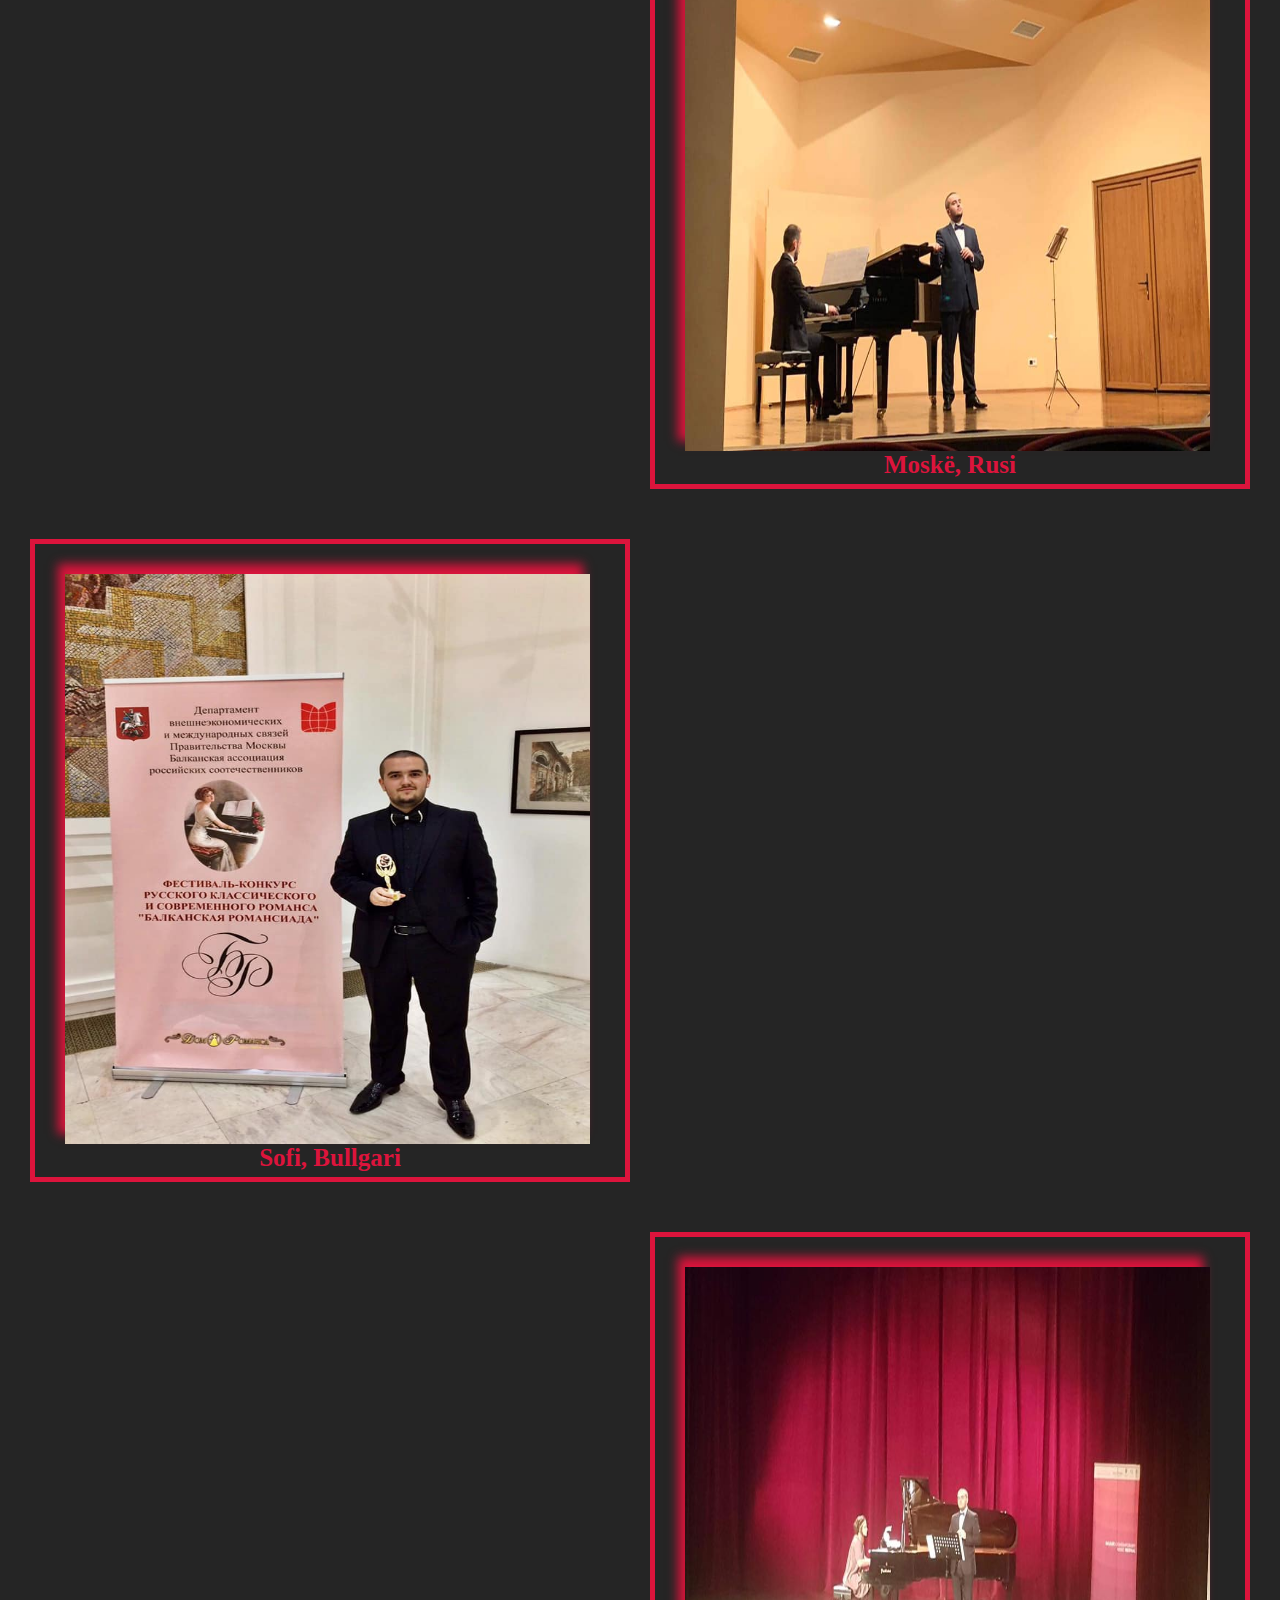
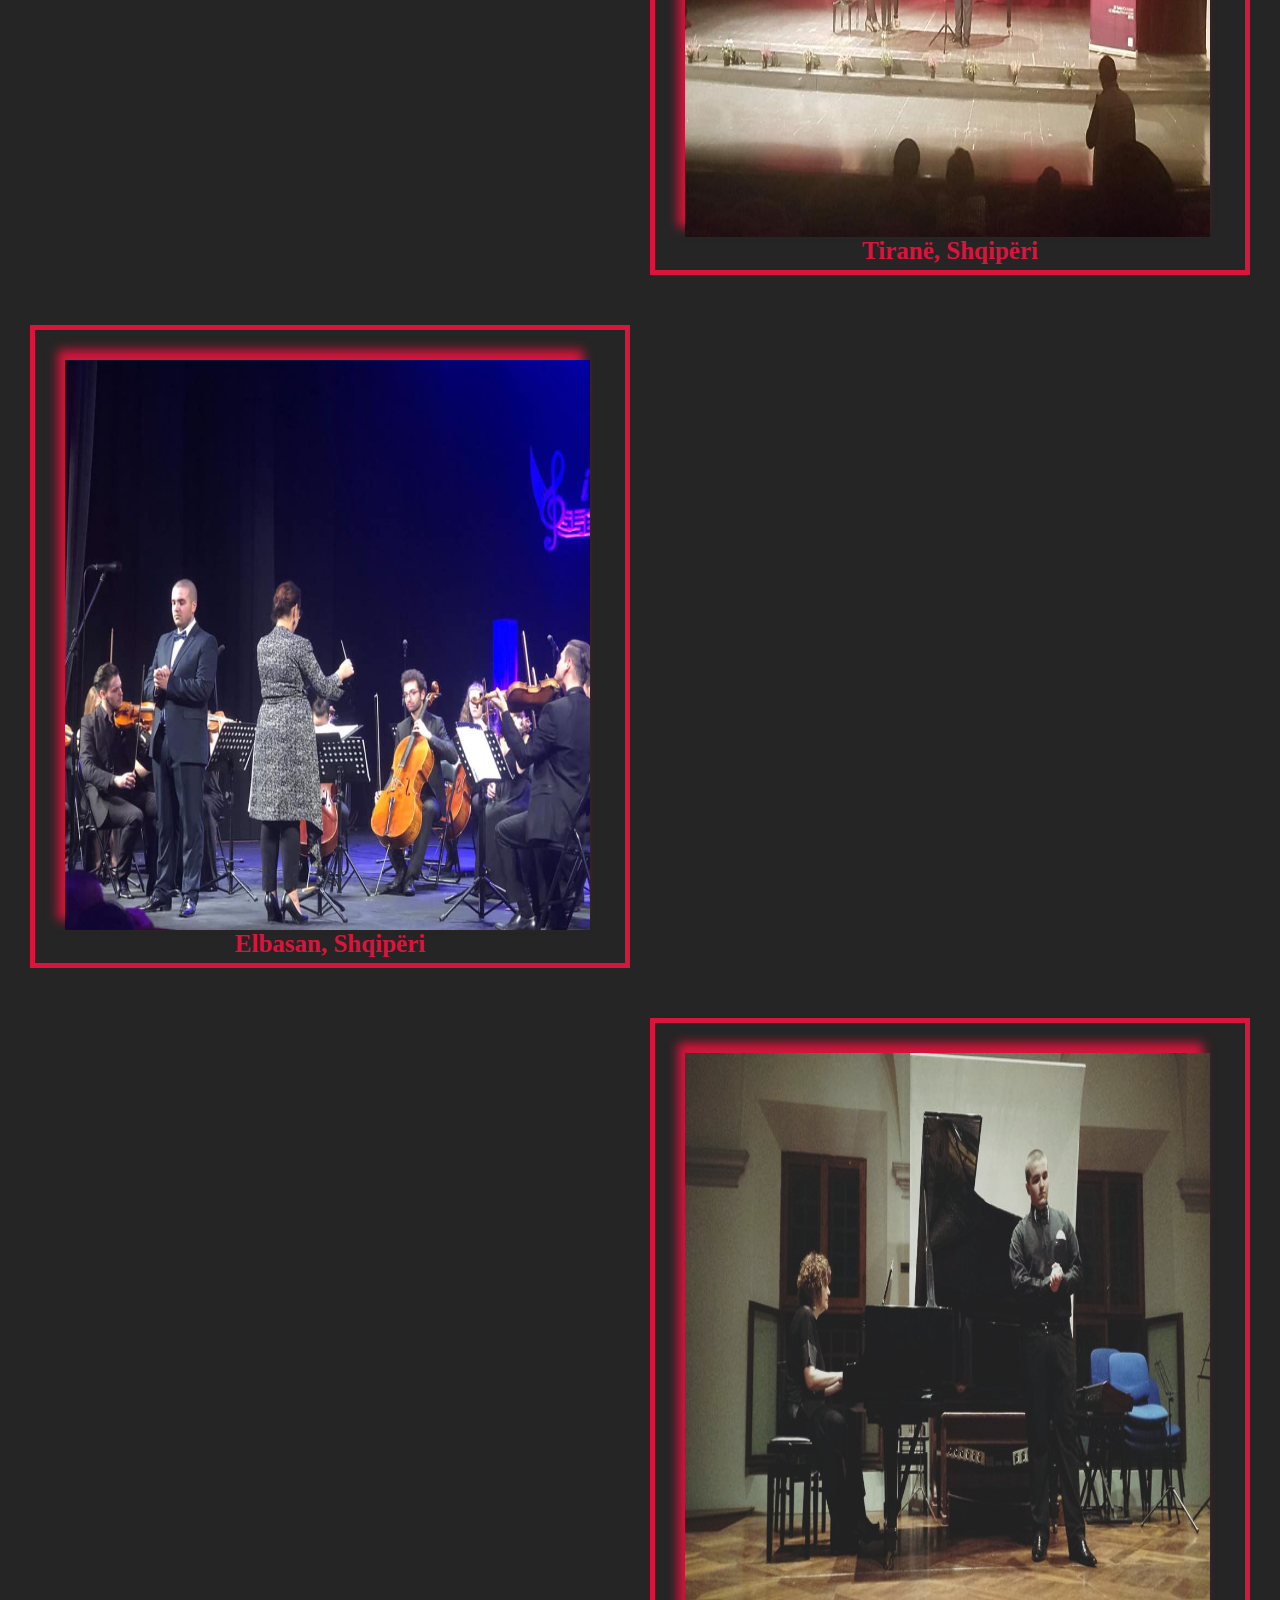
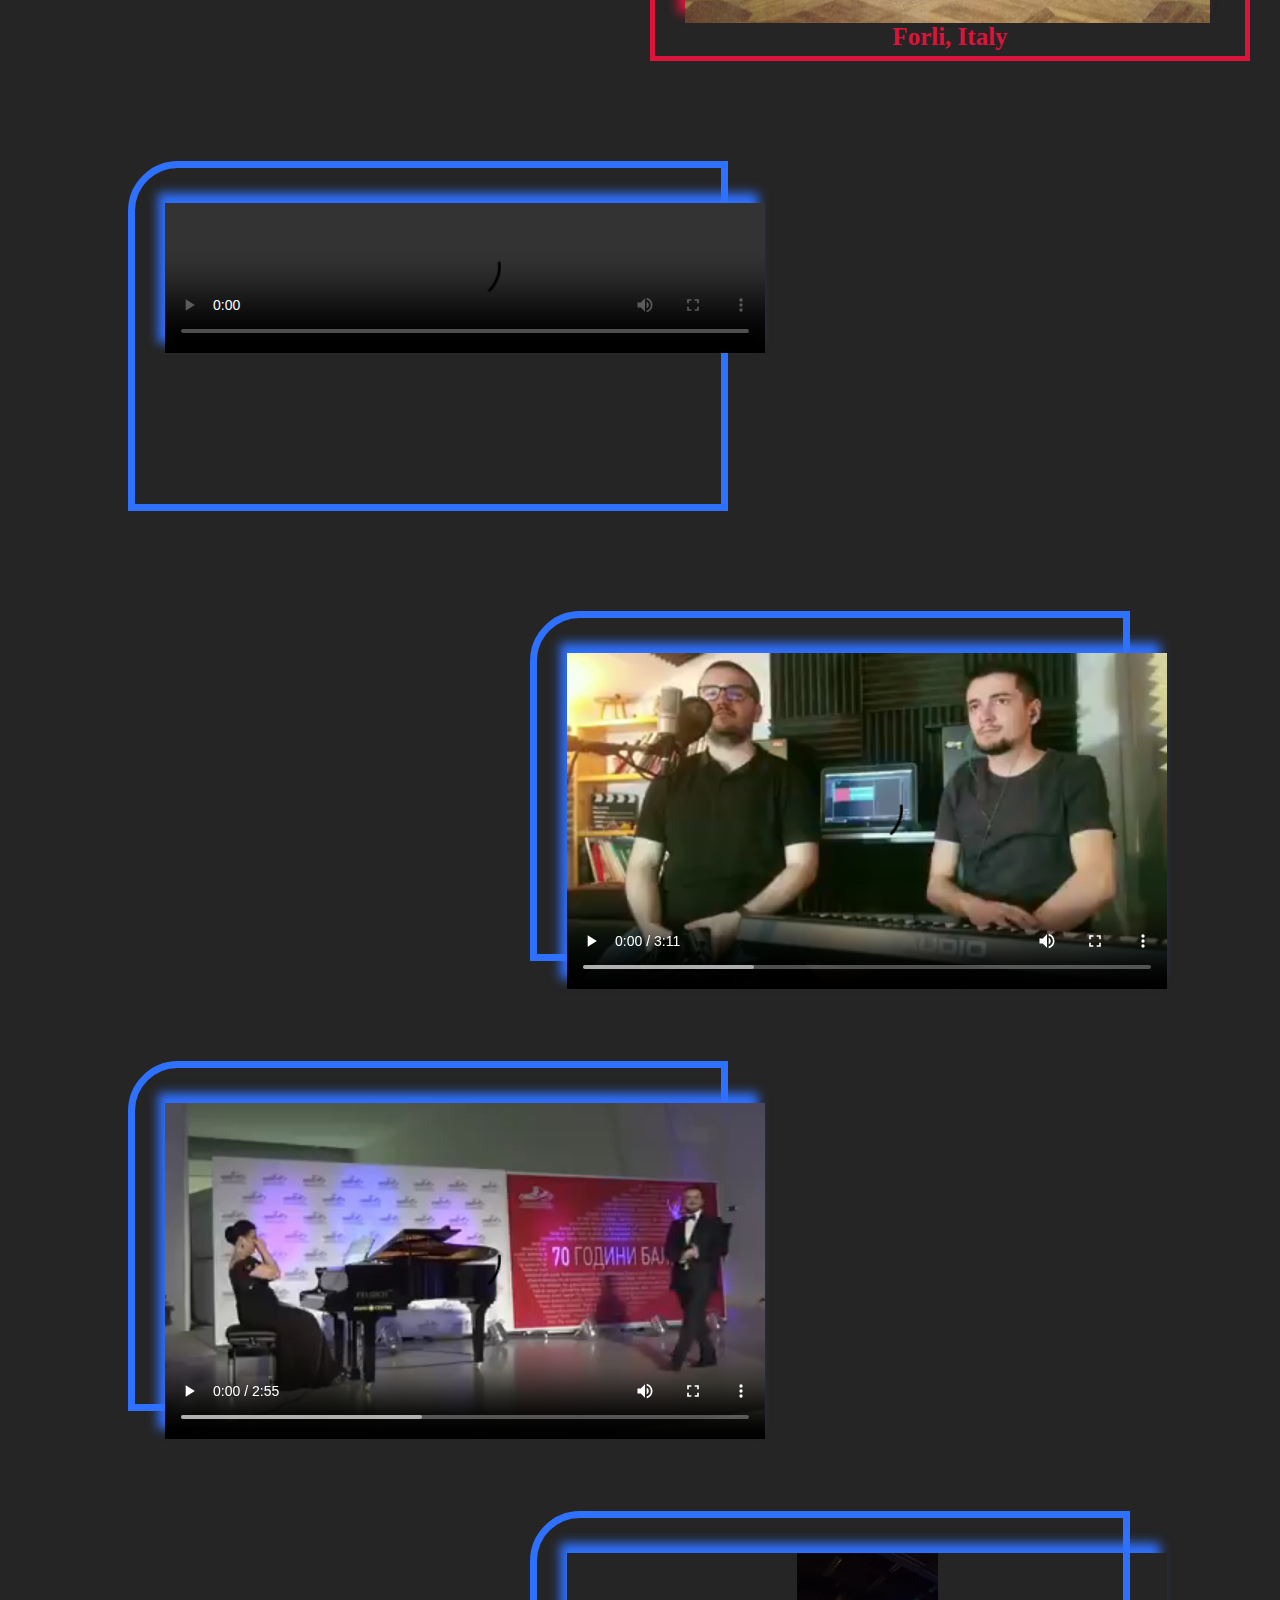
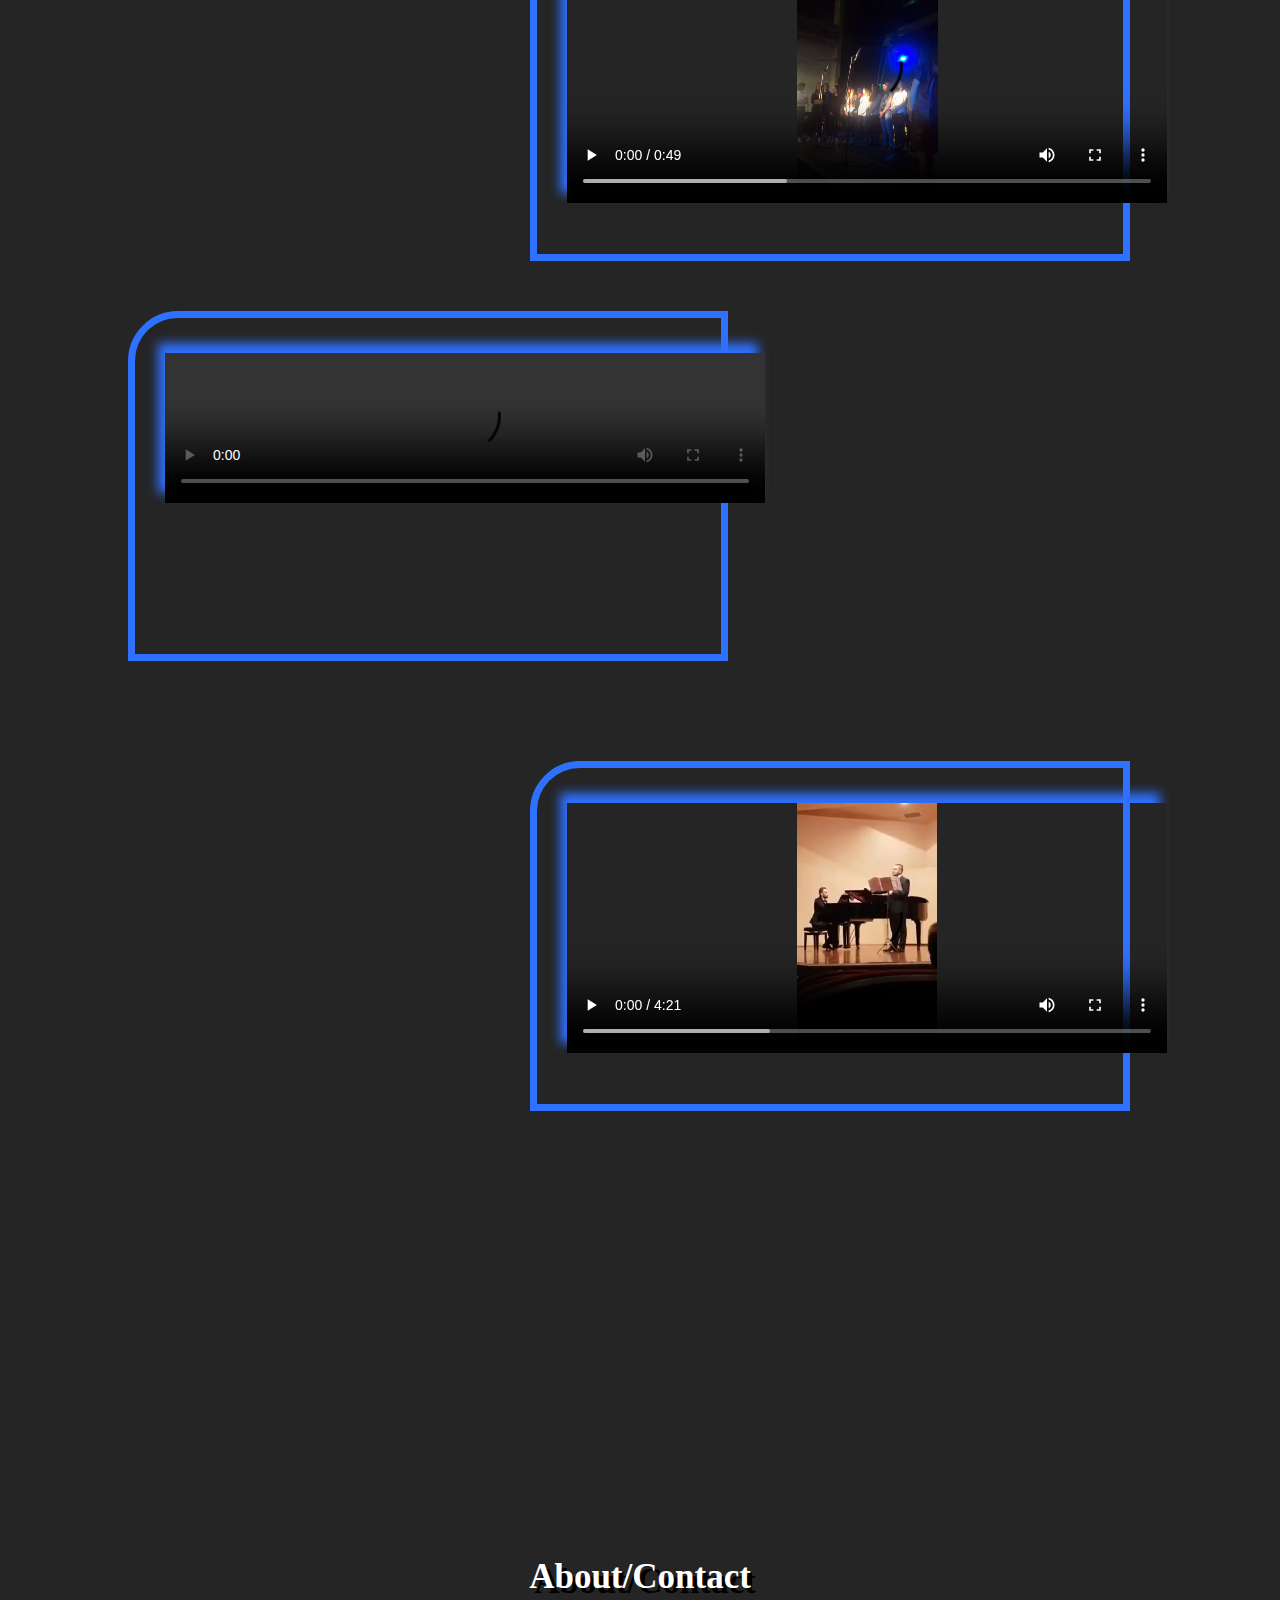
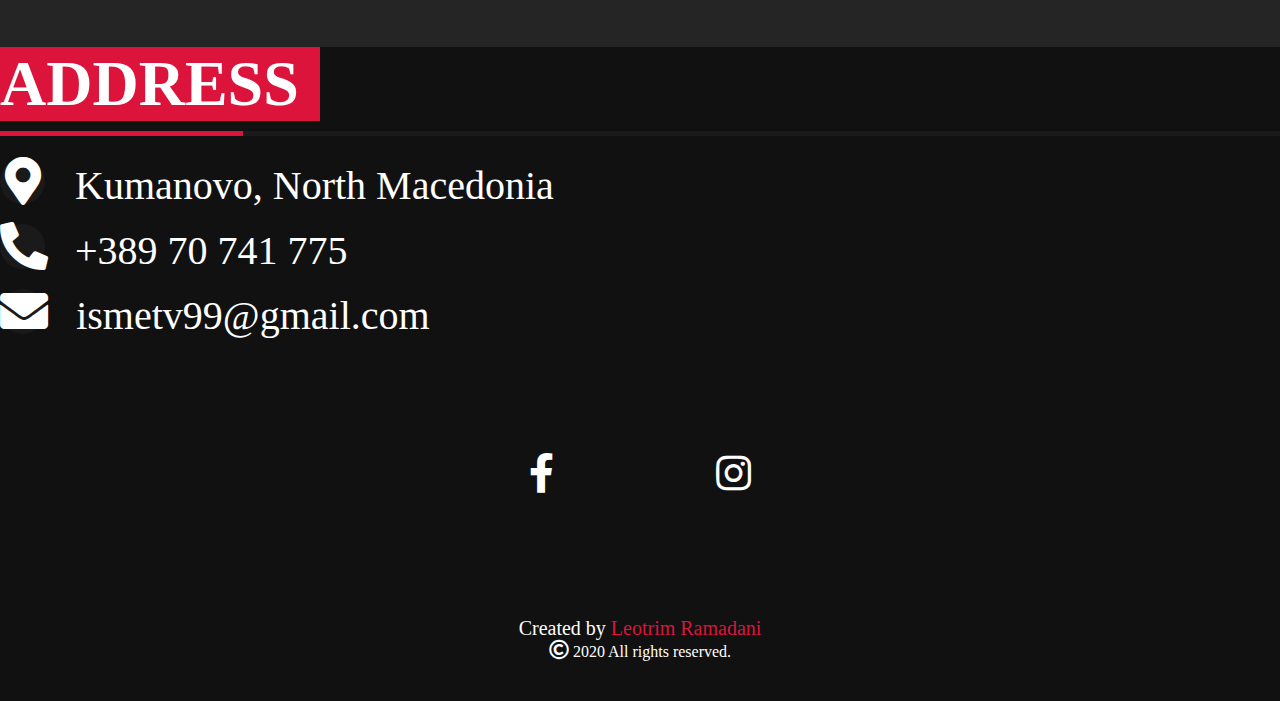
==== commit 4438acc1: "Update indexShqip.html" ====
--- a/indexShqip.html
+++ b/indexShqip.html
@@ -47,14 +47,14 @@
 
 
 
-<div class="name" style="margin-top:-49rem;position:absolute;z-index:999999">
+<div class="name" style="margin-top:-45rem;position:absolute;z-index:999999">
   <h1 style="color:white;font-size:5rem; margin-left:2rem; text-shadow: -12px 42px 12px #ffffff;">
     <span style="font-size:8rem;text-shadow: -12px 42px 12px crimson;">I</span>smet
     <span style="font-size:8rem;text-shadow: -12px 42px 12px crimson;">V</span>ejseli</h1>
 </div>
 <br><br>
 <div class="name">
-<i><h1 style="margin-top:-47rem;position: absolute;z-index:99999;color:white;font-size:8rem;font-weight:600;margin-left:2rem;text-shadow: -12px 42px 12px white;"><span style="text-shadow: -12px 42px 12px crimson;">T</span>enor</h1></i>
+<i><h1 style="margin-top:-43rem;position: absolute;z-index:99999;color:white;font-size:8rem;font-weight:600;margin-left:2rem;text-shadow: -12px 42px 12px white;"><span style="text-shadow: -12px 42px 12px crimson;">T</span>enor</h1></i>
 </div>
 <center>
     <div class="ndf" >
--- a/style6.css
+++ b/style6.css
@@ -69,9 +69,9 @@
 			color: crimson;
 			font-size:5rem;
 		}
-
-		
-	}
+	}
+
+
 	#hero h1:nth-child(1) {
 		animation-delay: 1s;
 	}
@@ -407,7 +407,6 @@
 
 
 
-
 /* #endregion */
 
 /* #region Clouuds */
@@ -431,8 +430,13 @@
 /* #endregion */
 
 .name{
-		margin-top:65rem;
-	}
+		text-rendering: optimizeLegibility;
+	}
+	
+
+.name h1 span {
+	color: crimson;
+}
 
 /* #region Table */	
 
@@ -554,6 +558,7 @@
   .left .content .social{
 	margin: 20px 0 0 0;
   }
+  .left .content .social a:h
   .left .content .social a{
 	padding: 0 2px;
   }
@@ -644,3 +649,4 @@
   }
 
 /* #endregion */
+
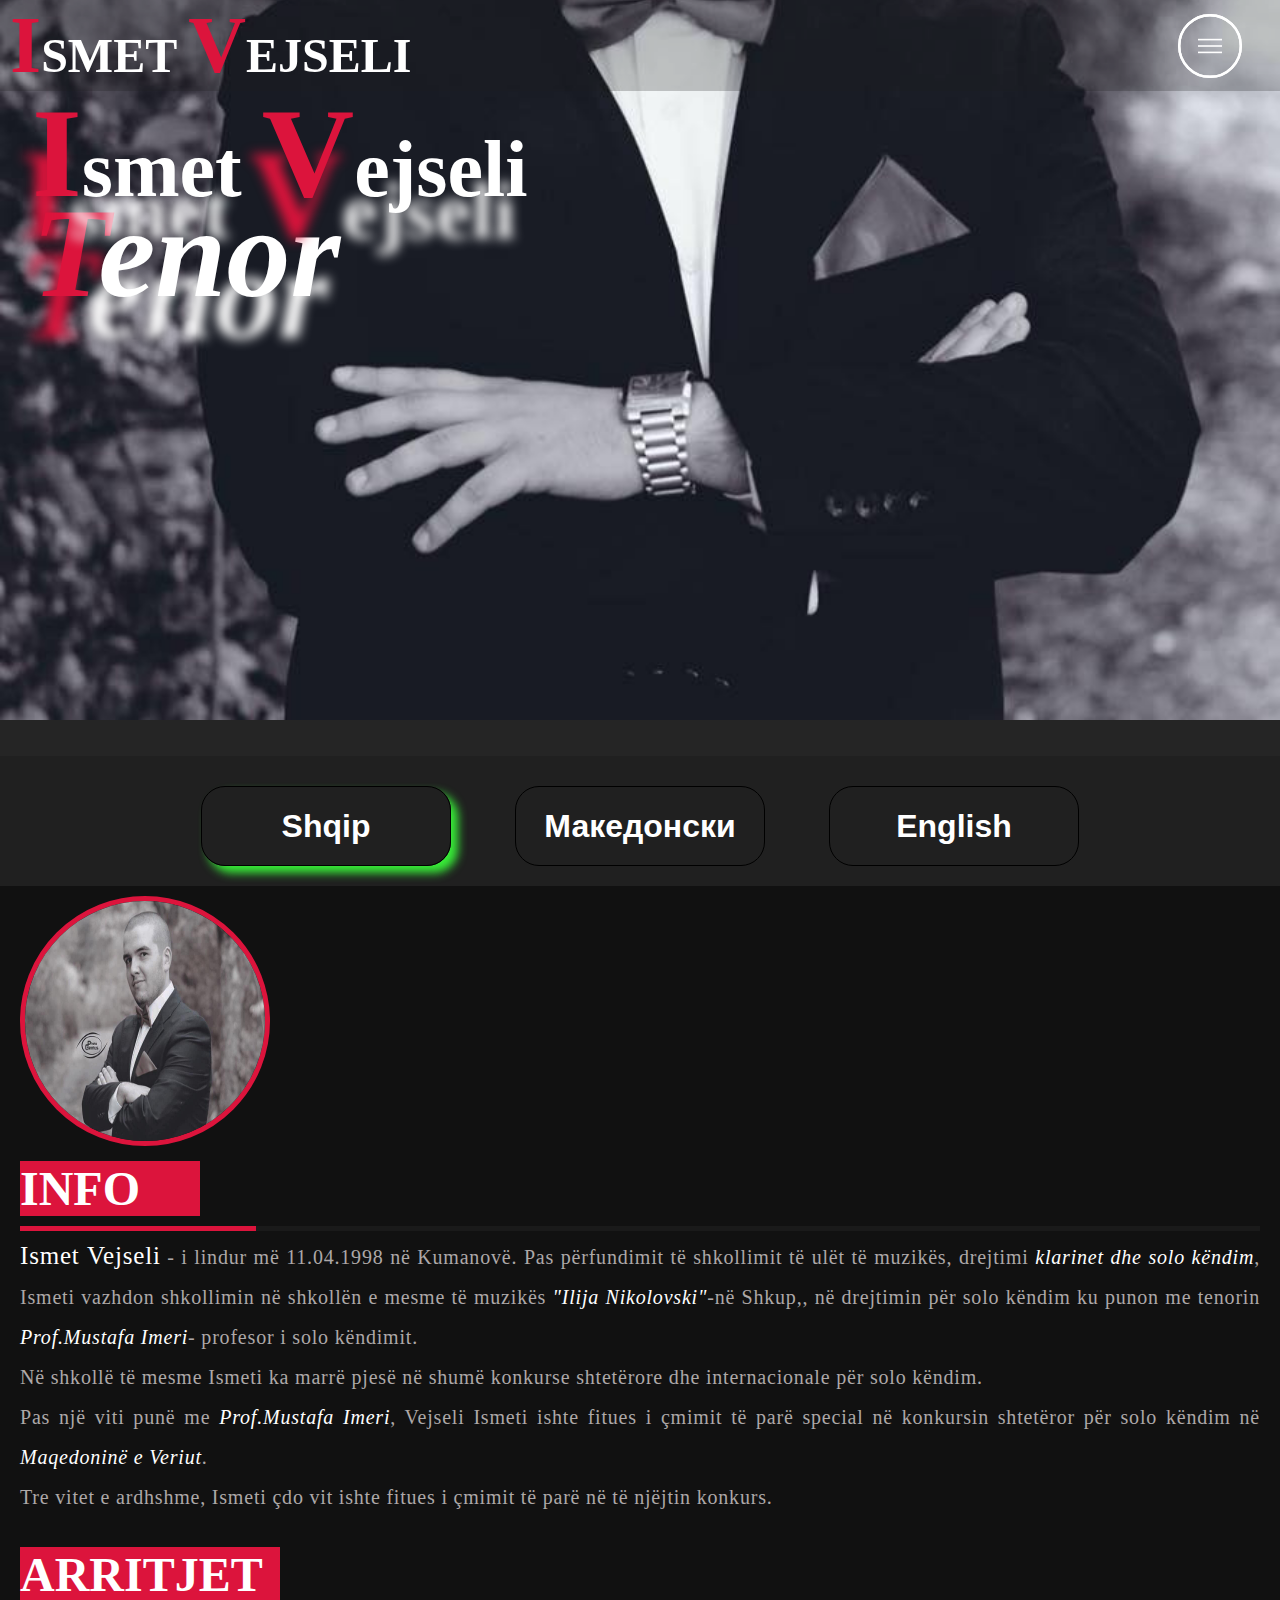
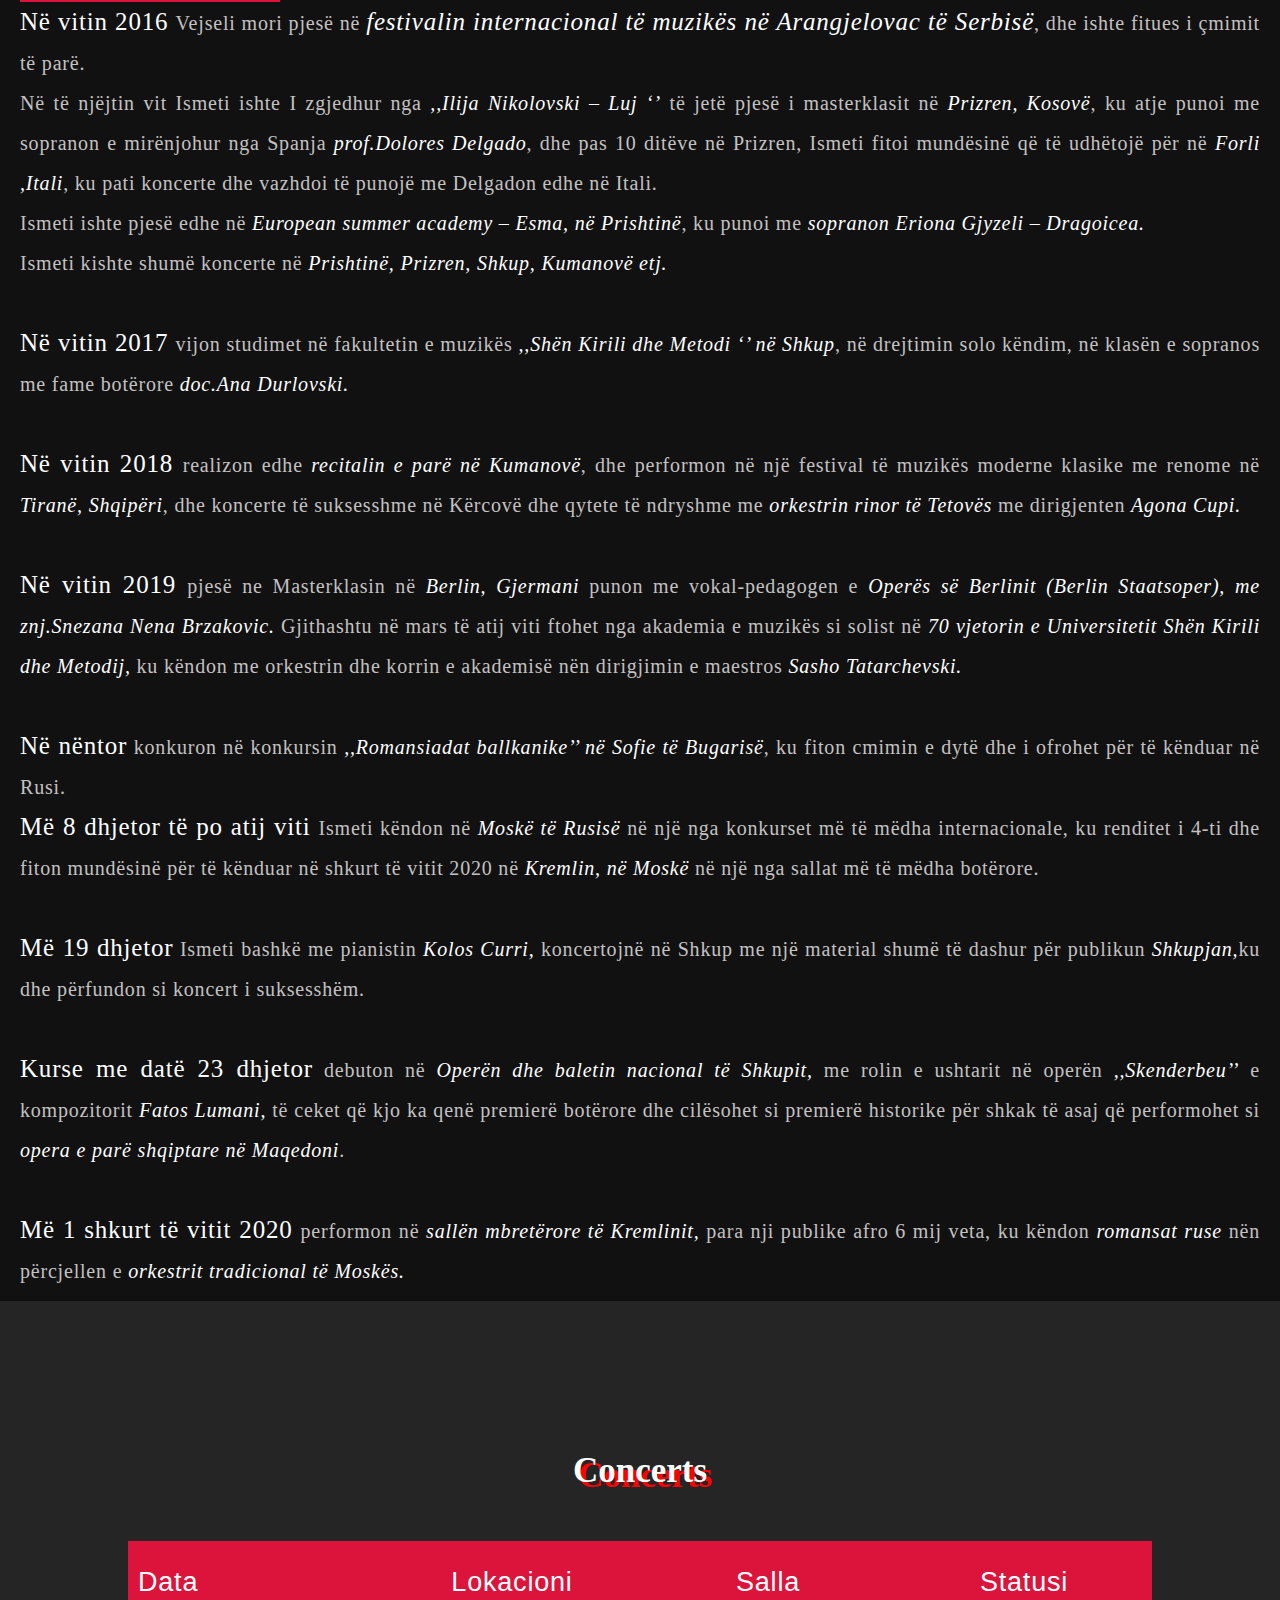
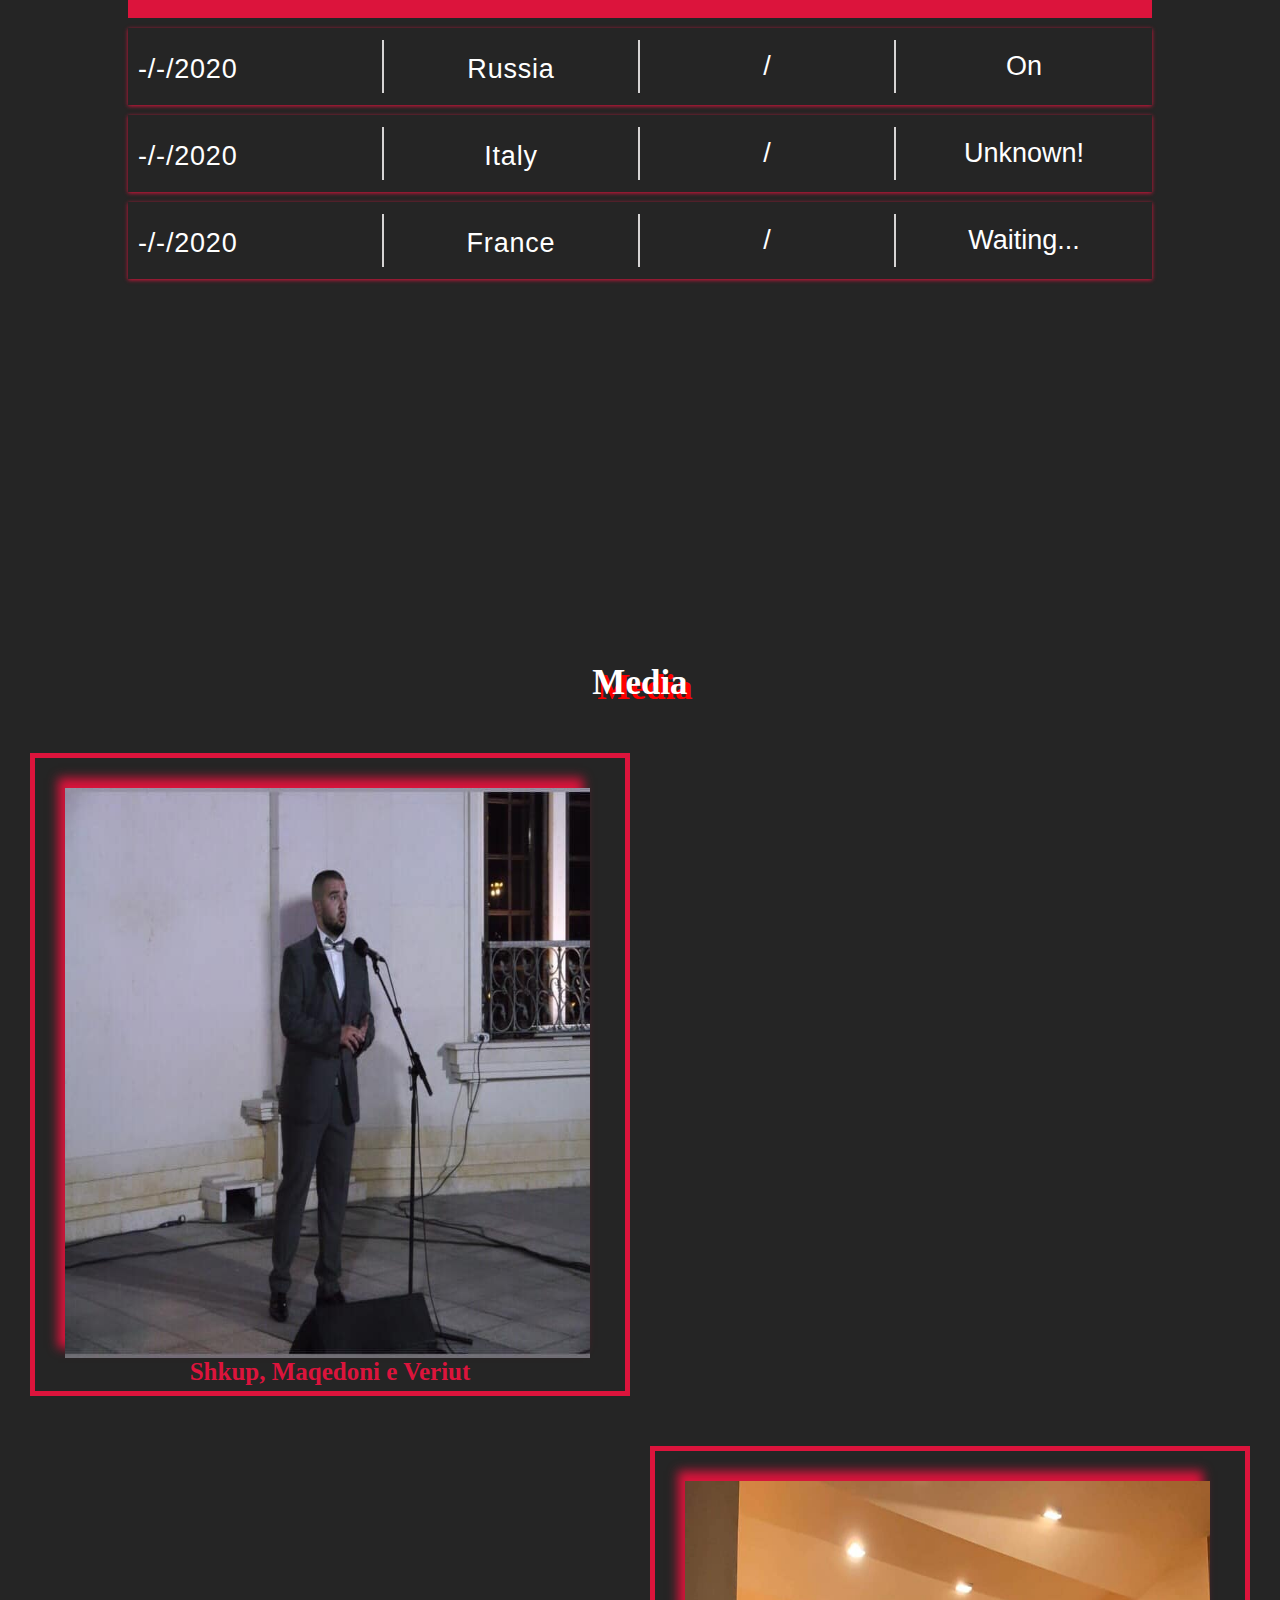
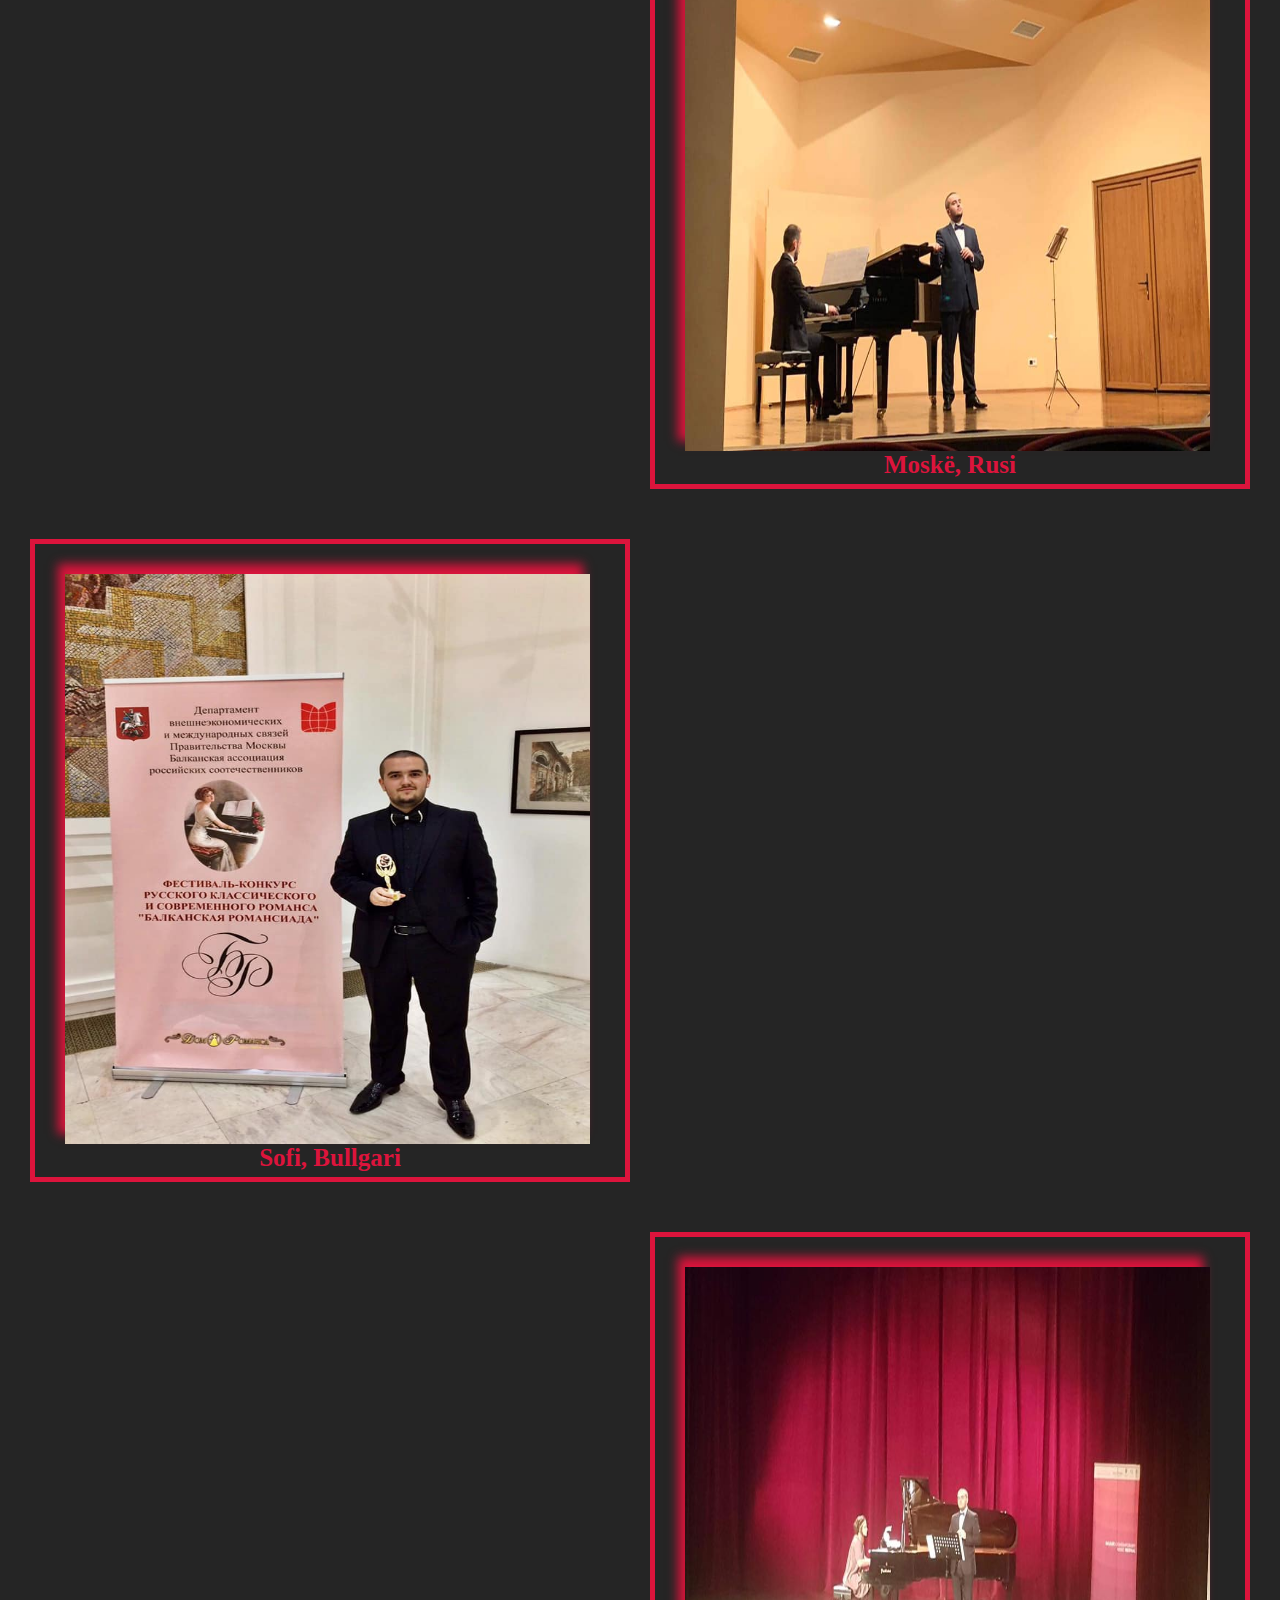
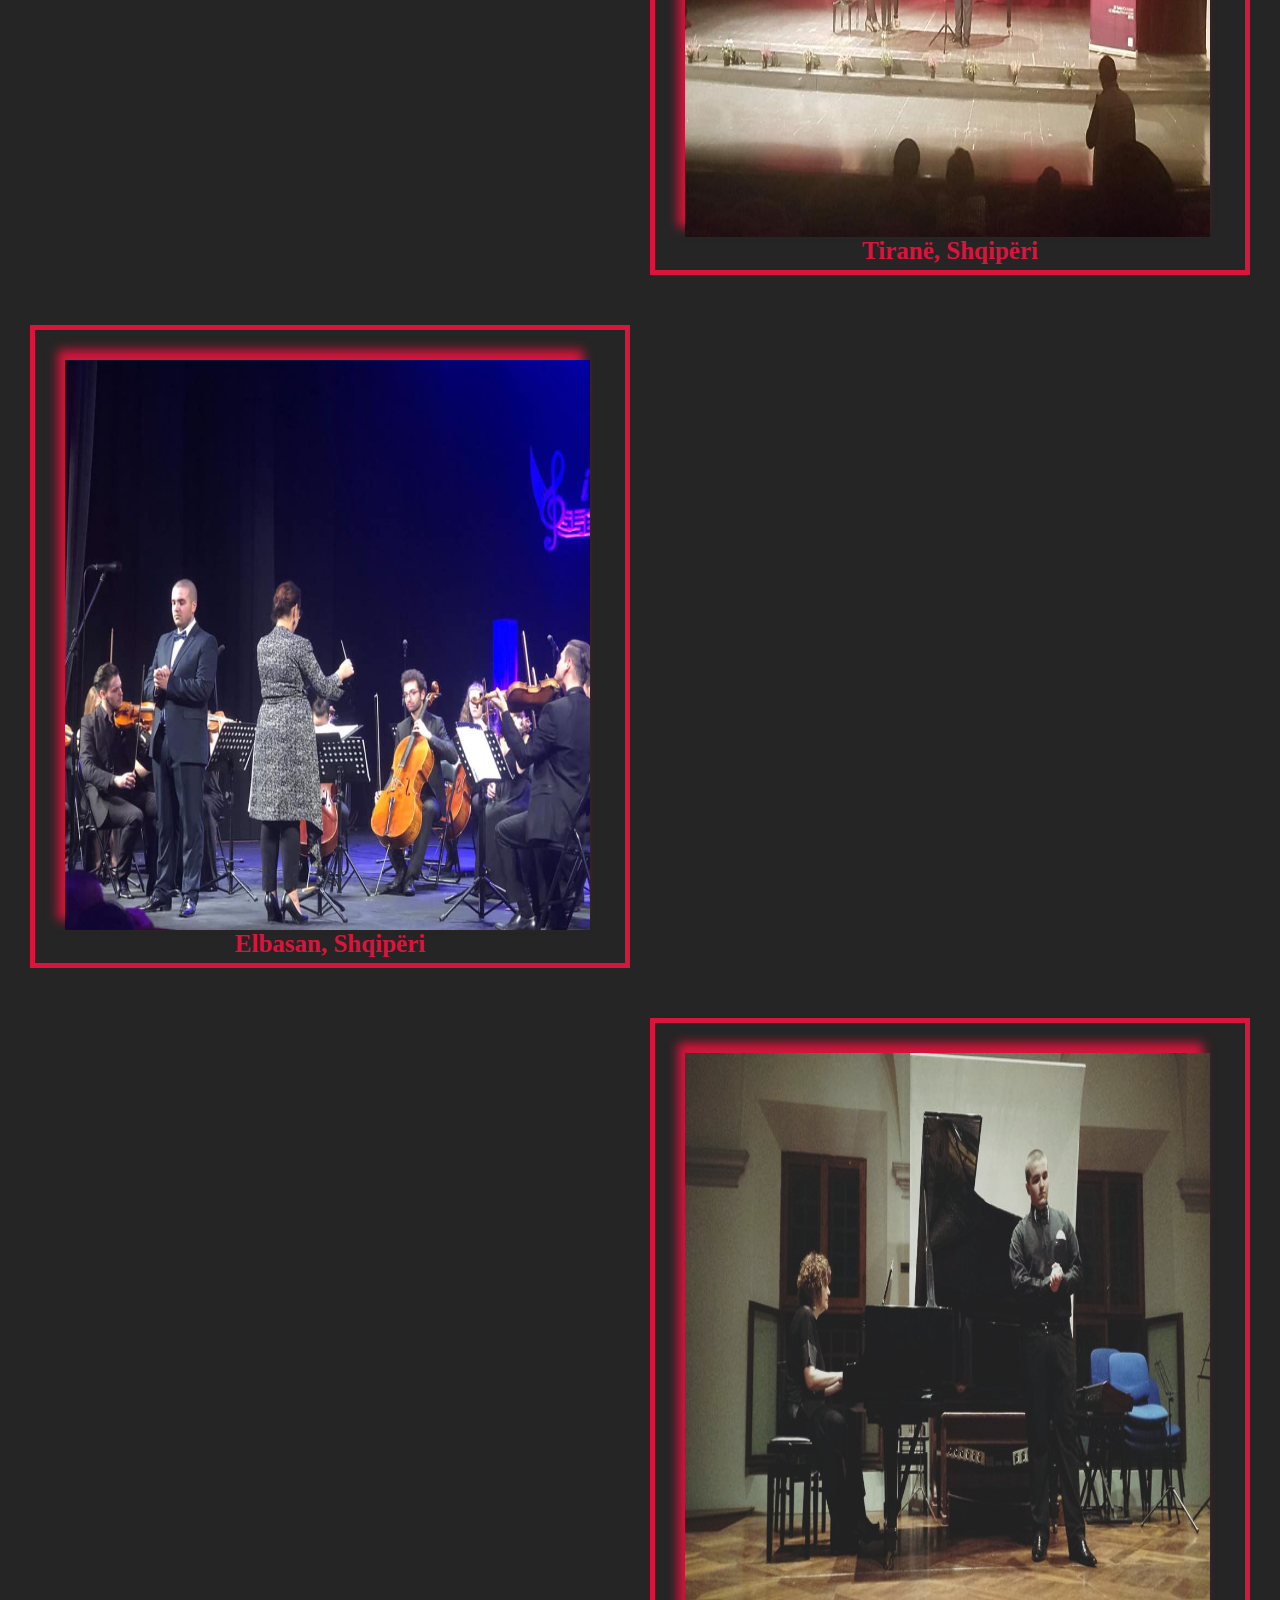
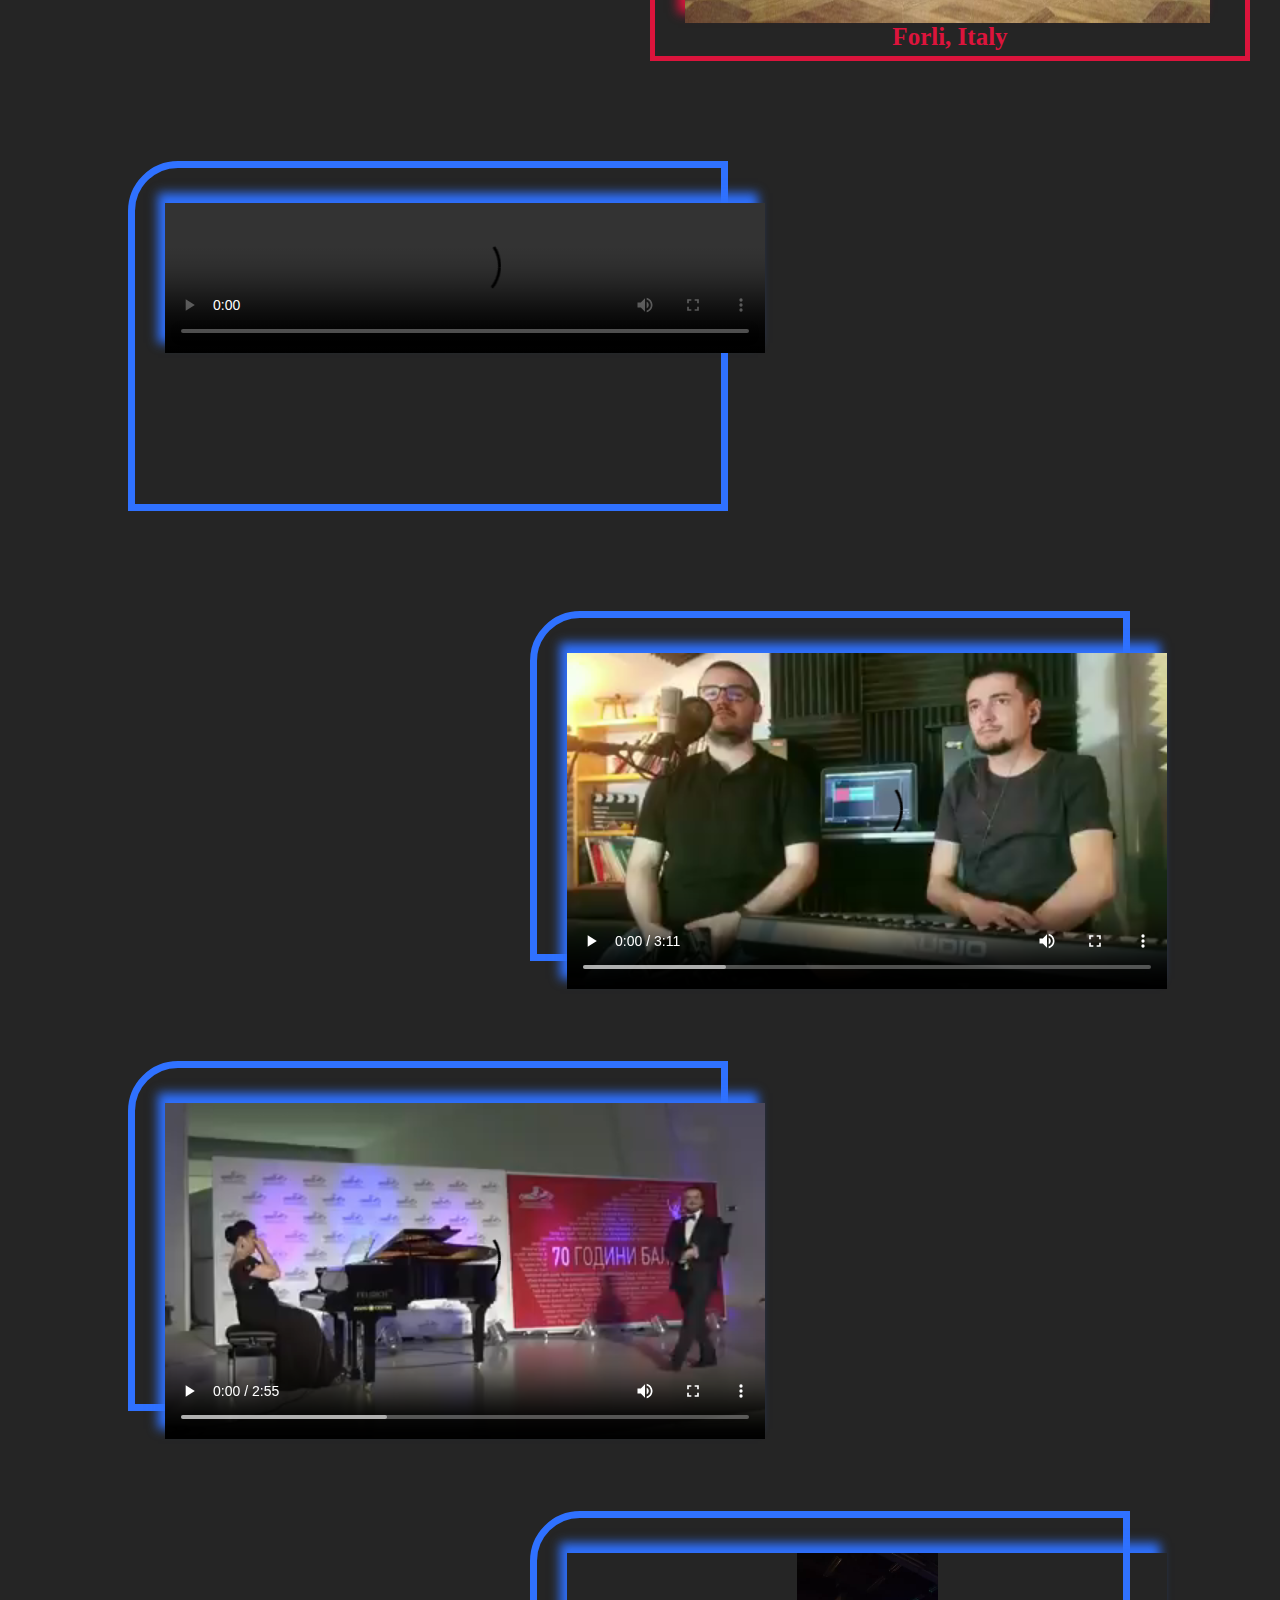
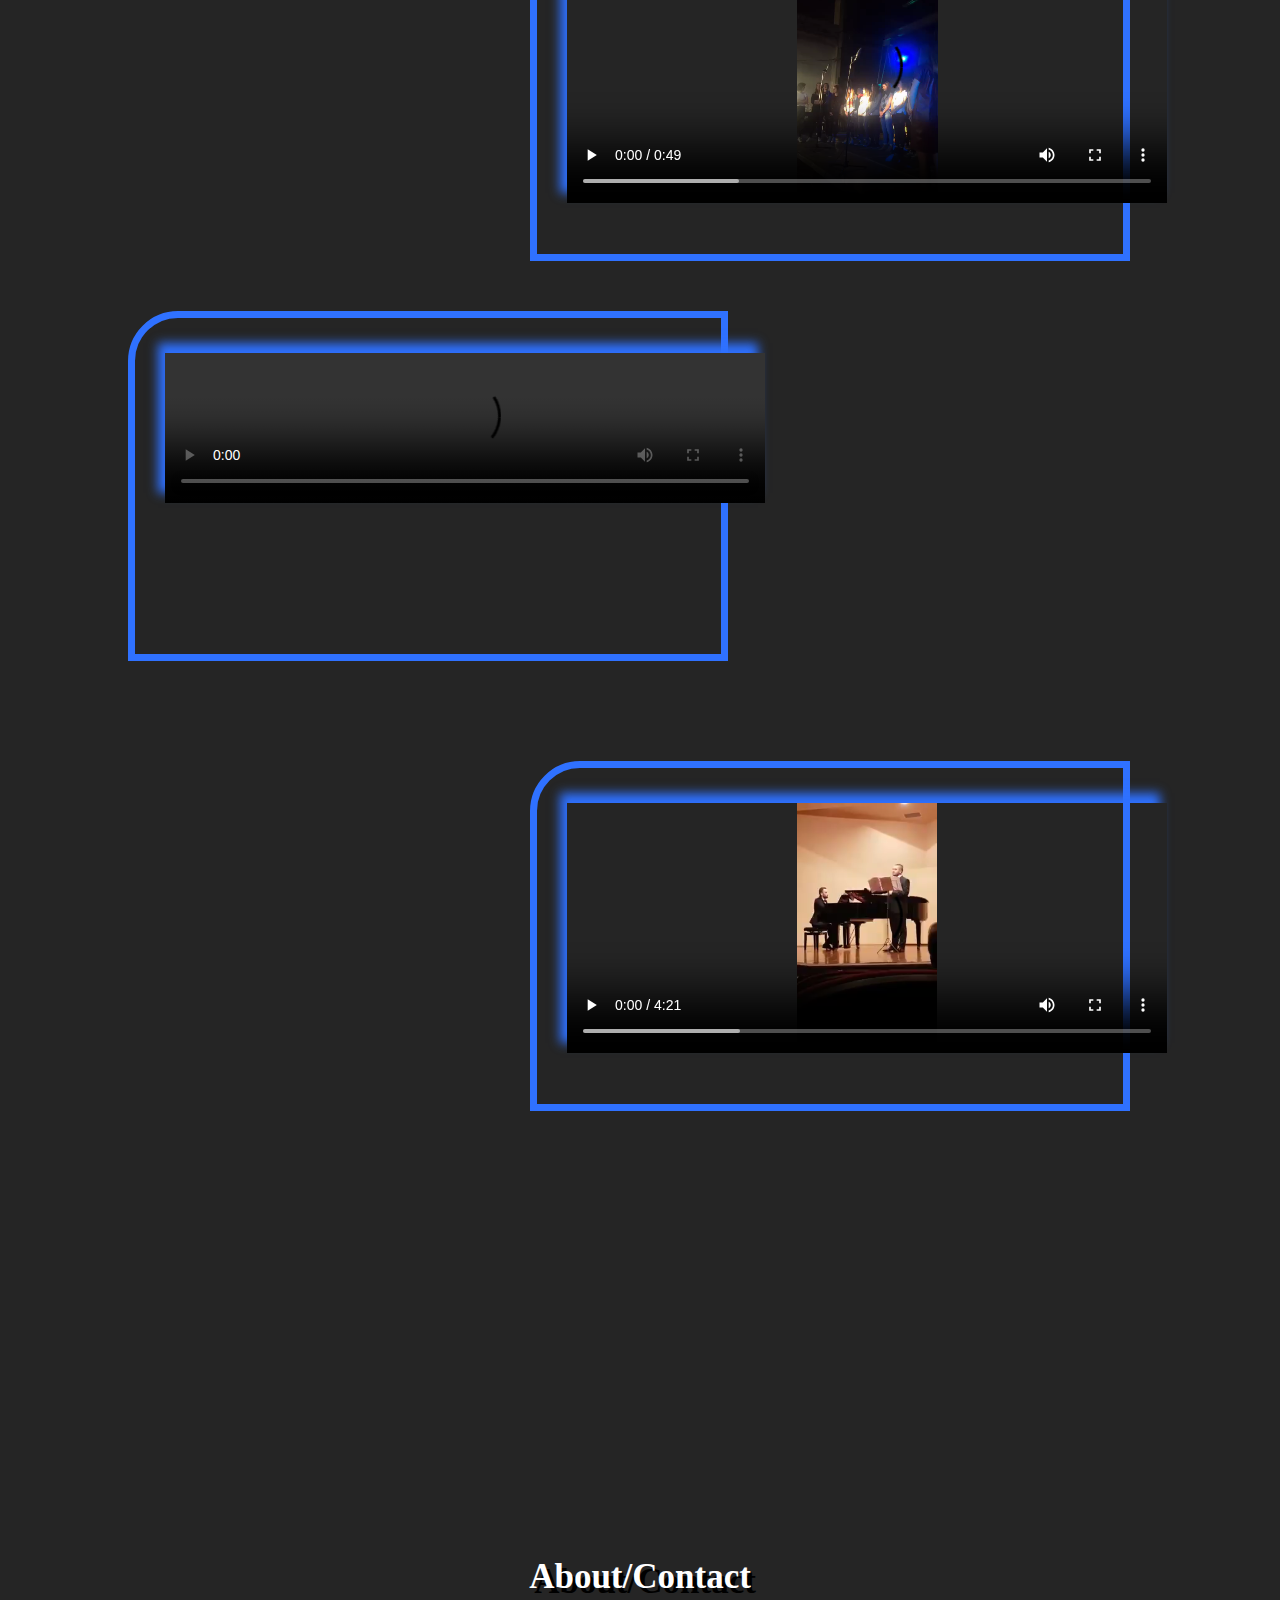
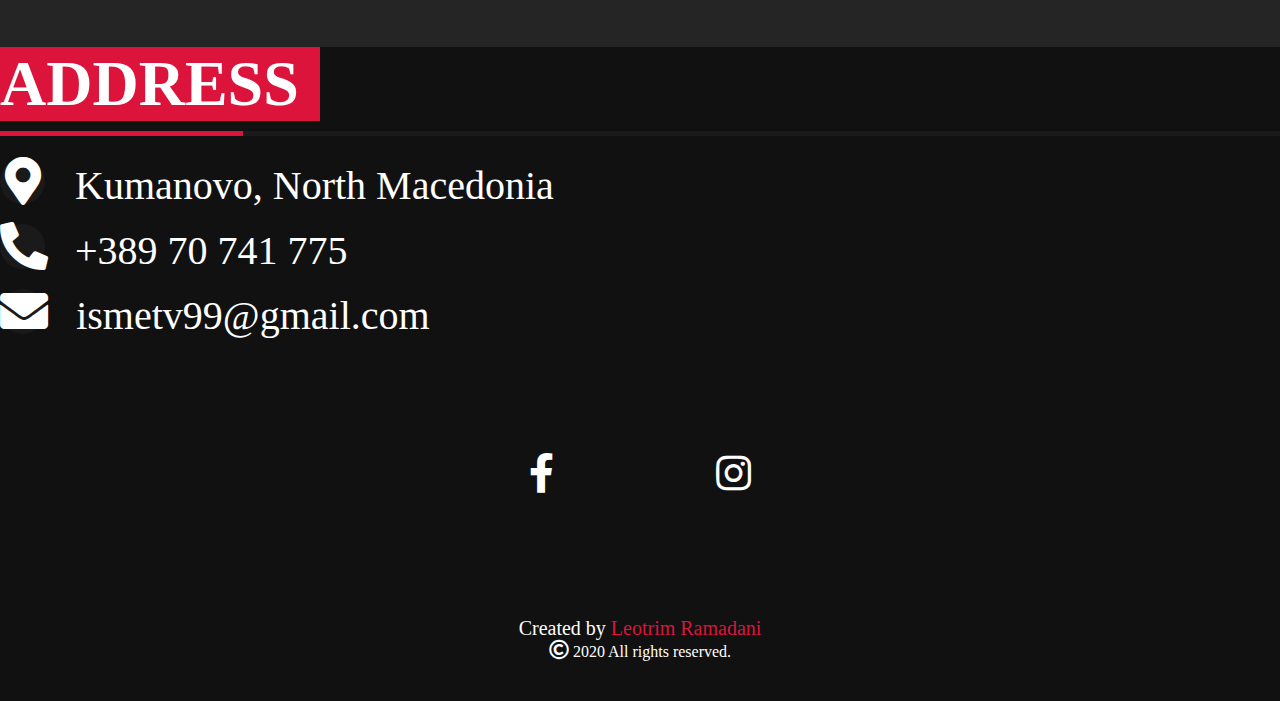
==== commit abce6843: "Update indexShqip.html" ====
--- a/indexShqip.html
+++ b/indexShqip.html
@@ -47,14 +47,14 @@
 
 
 
-<div class="name" style="margin-top:-45rem;position:absolute;z-index:999999">
+<div class="name" style="margin-top:-40rem;position:absolute;z-index:999999">
   <h1 style="color:white;font-size:5rem; margin-left:2rem; text-shadow: -12px 42px 12px #ffffff;">
     <span style="font-size:8rem;text-shadow: -12px 42px 12px crimson;">I</span>smet
     <span style="font-size:8rem;text-shadow: -12px 42px 12px crimson;">V</span>ejseli</h1>
 </div>
 <br><br>
 <div class="name">
-<i><h1 style="margin-top:-43rem;position: absolute;z-index:99999;color:white;font-size:8rem;font-weight:600;margin-left:2rem;text-shadow: -12px 42px 12px white;"><span style="text-shadow: -12px 42px 12px crimson;">T</span>enor</h1></i>
+<i><h1 style="margin-top:-36rem;position: absolute;z-index:99999;color:white;font-size:8rem;font-weight:600;margin-left:2rem;text-shadow: -12px 42px 12px white;"><span style="text-shadow: -12px 42px 12px crimson;">T</span>enor</h1></i>
 </div>
 <center>
     <div class="ndf" >
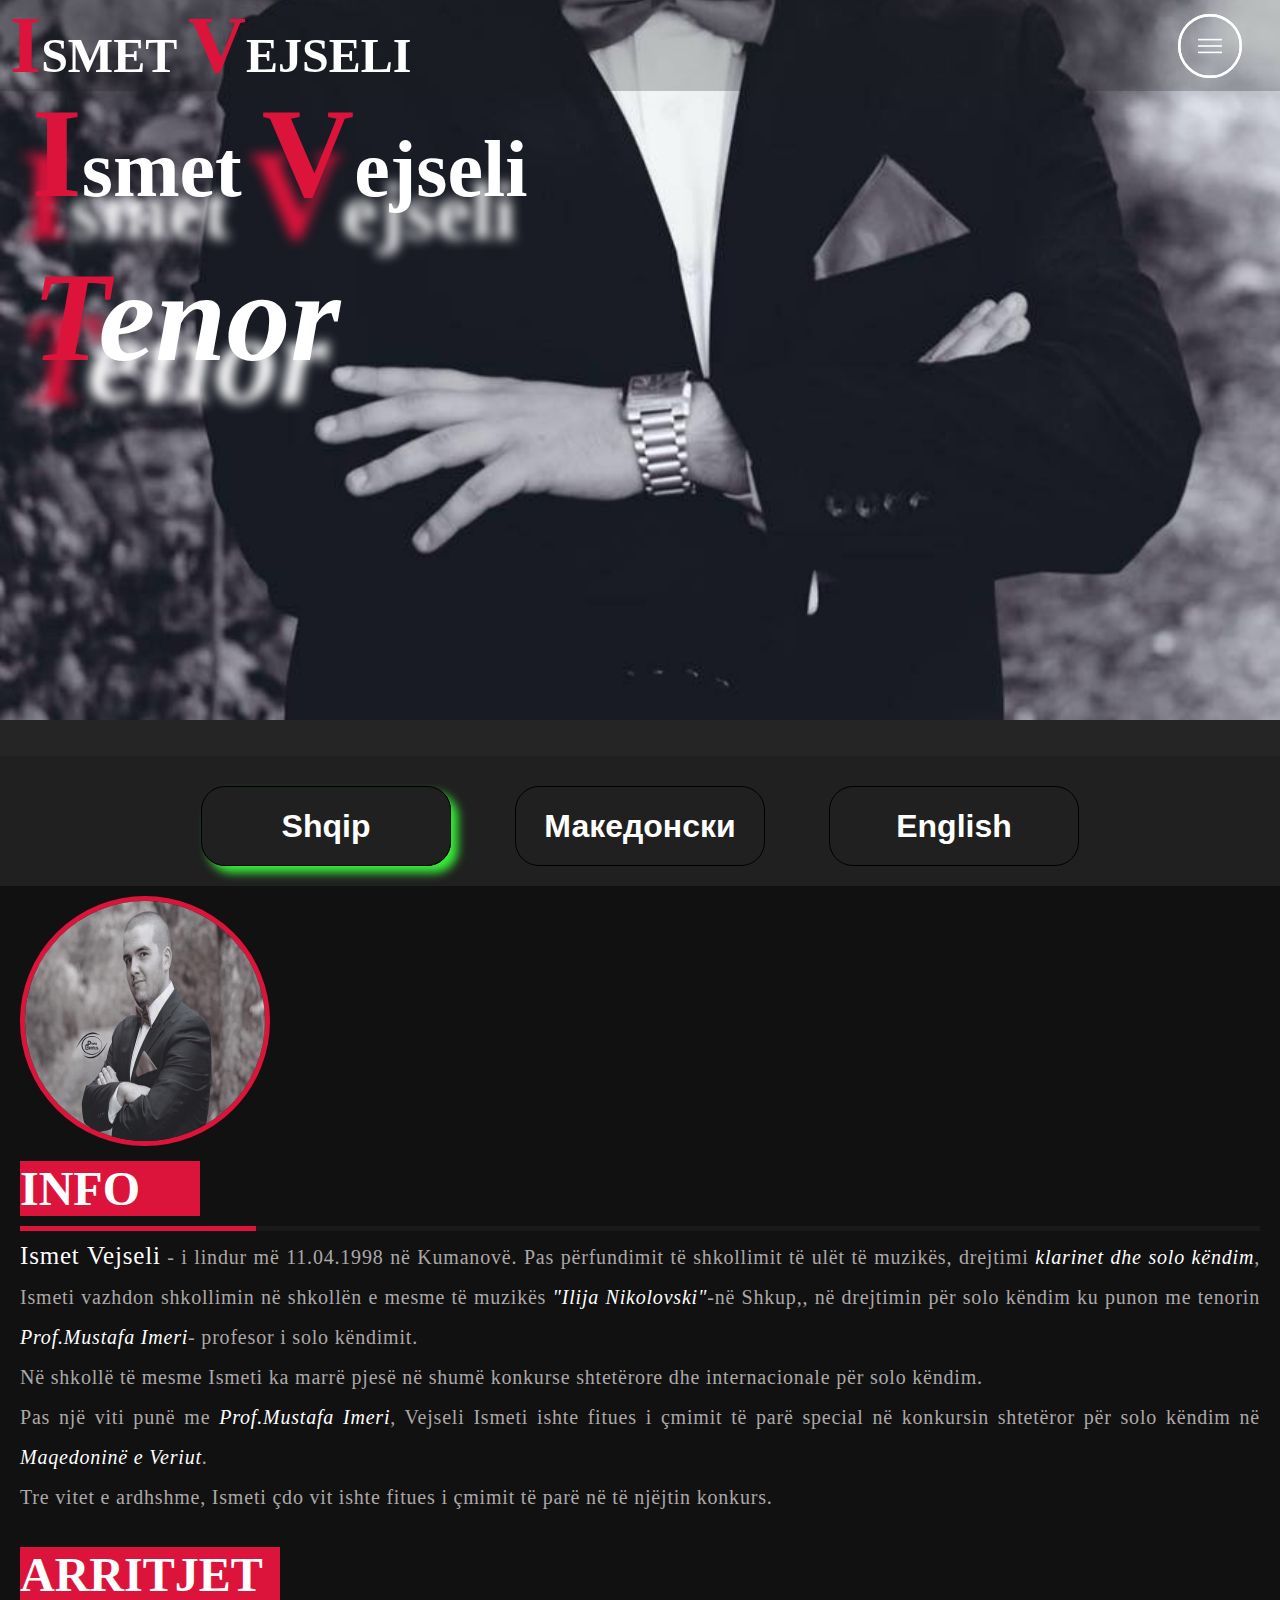
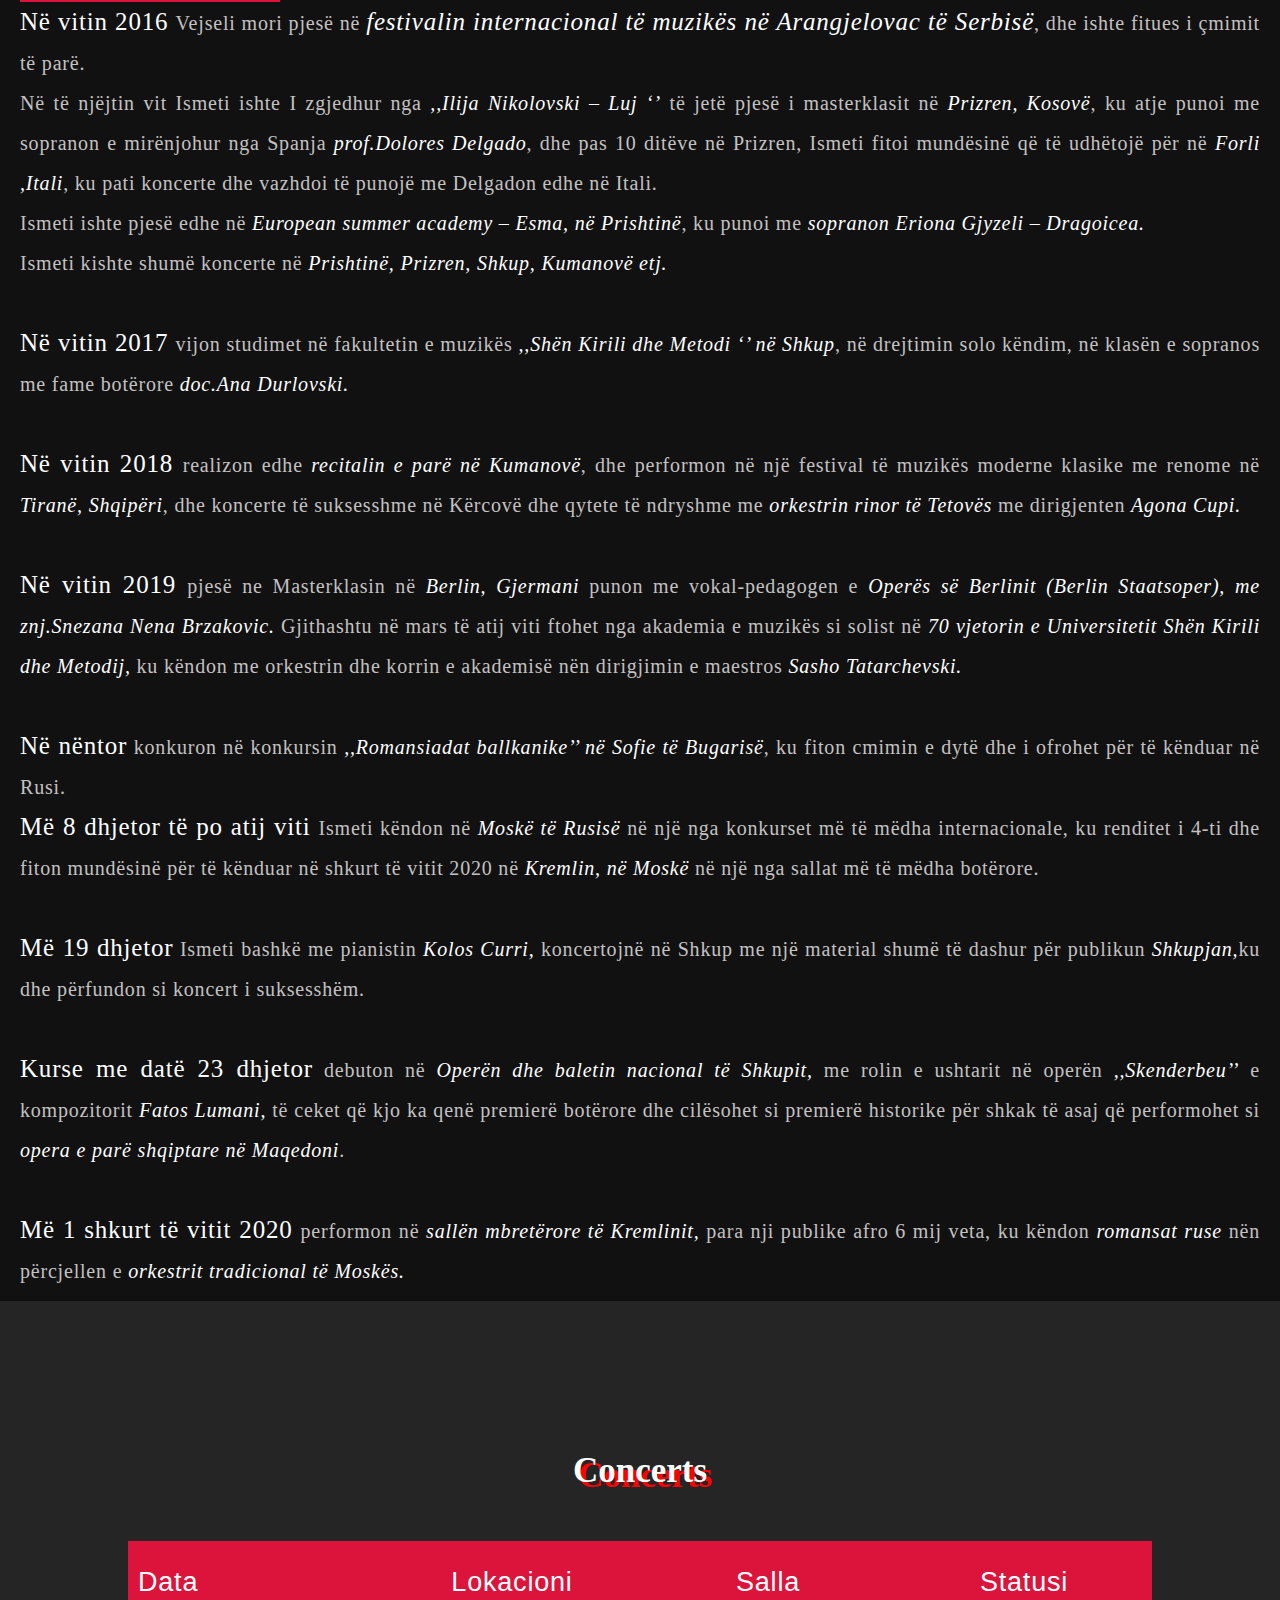
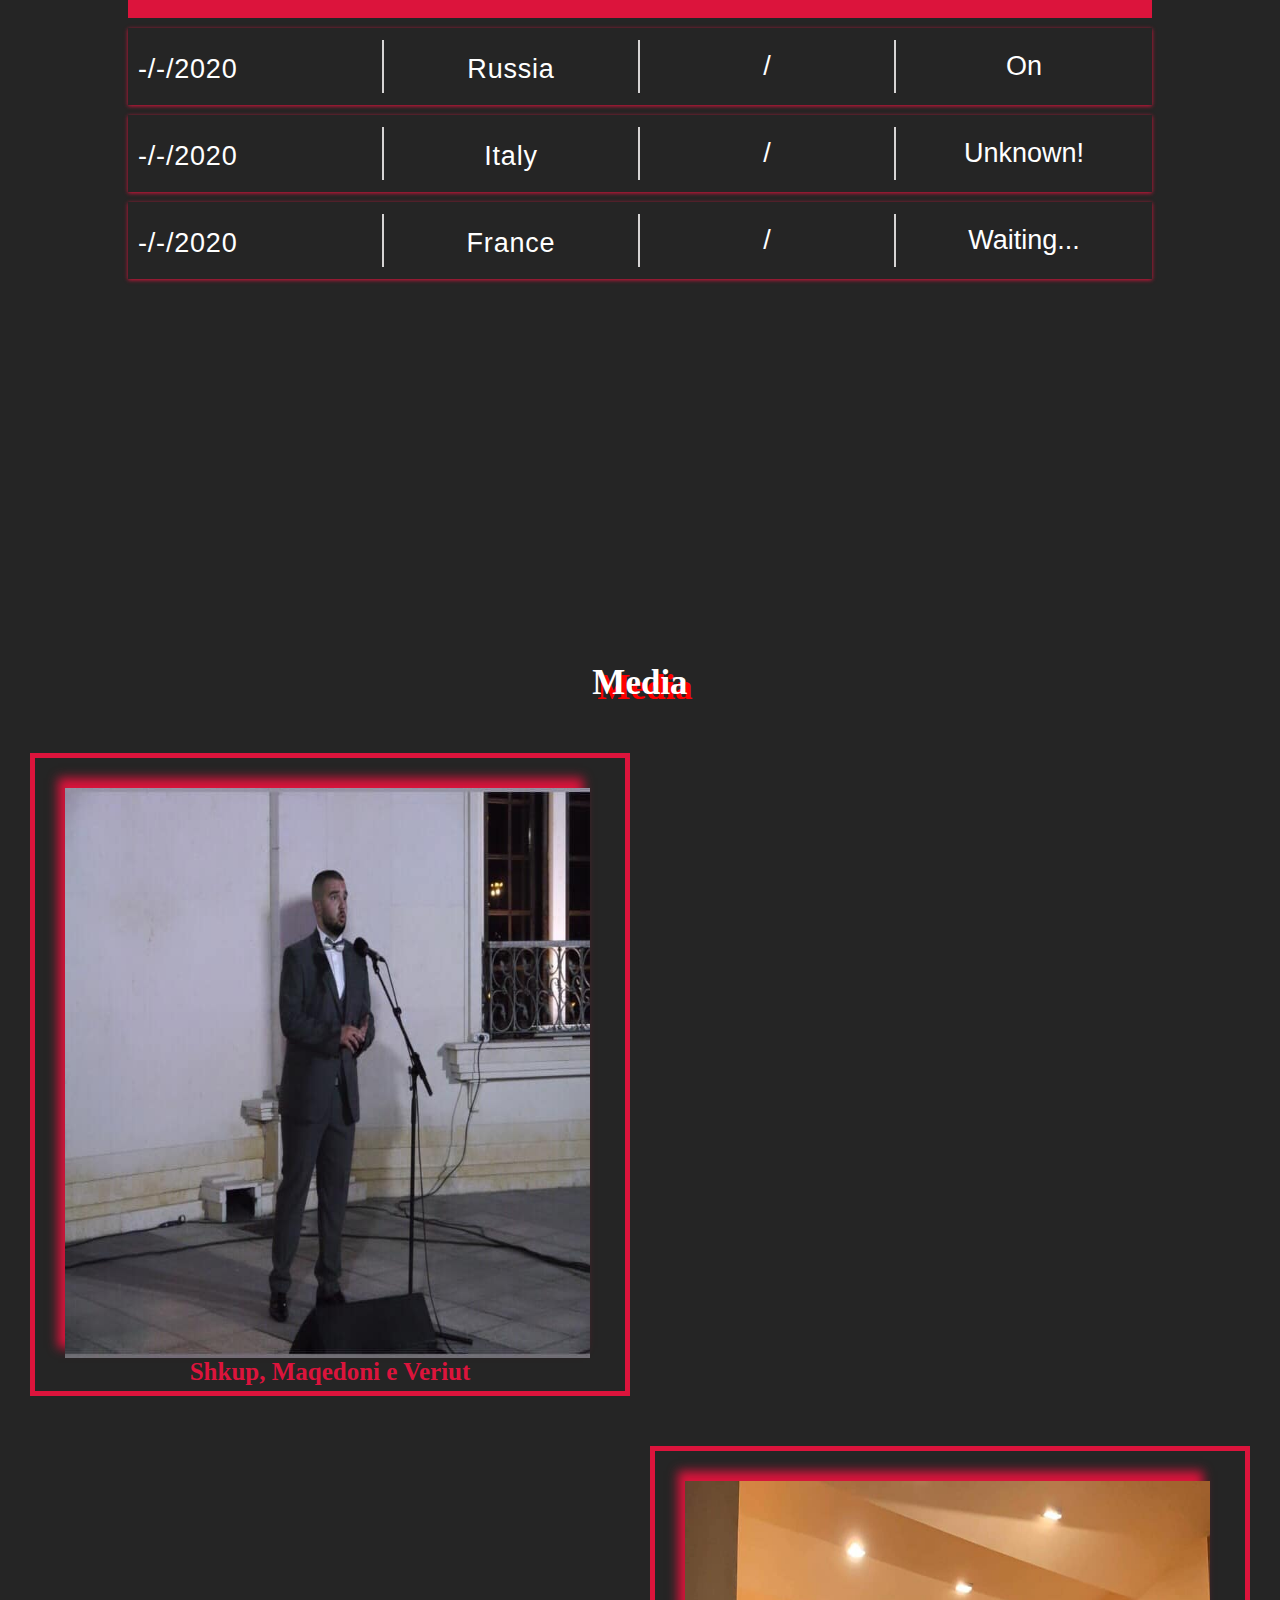
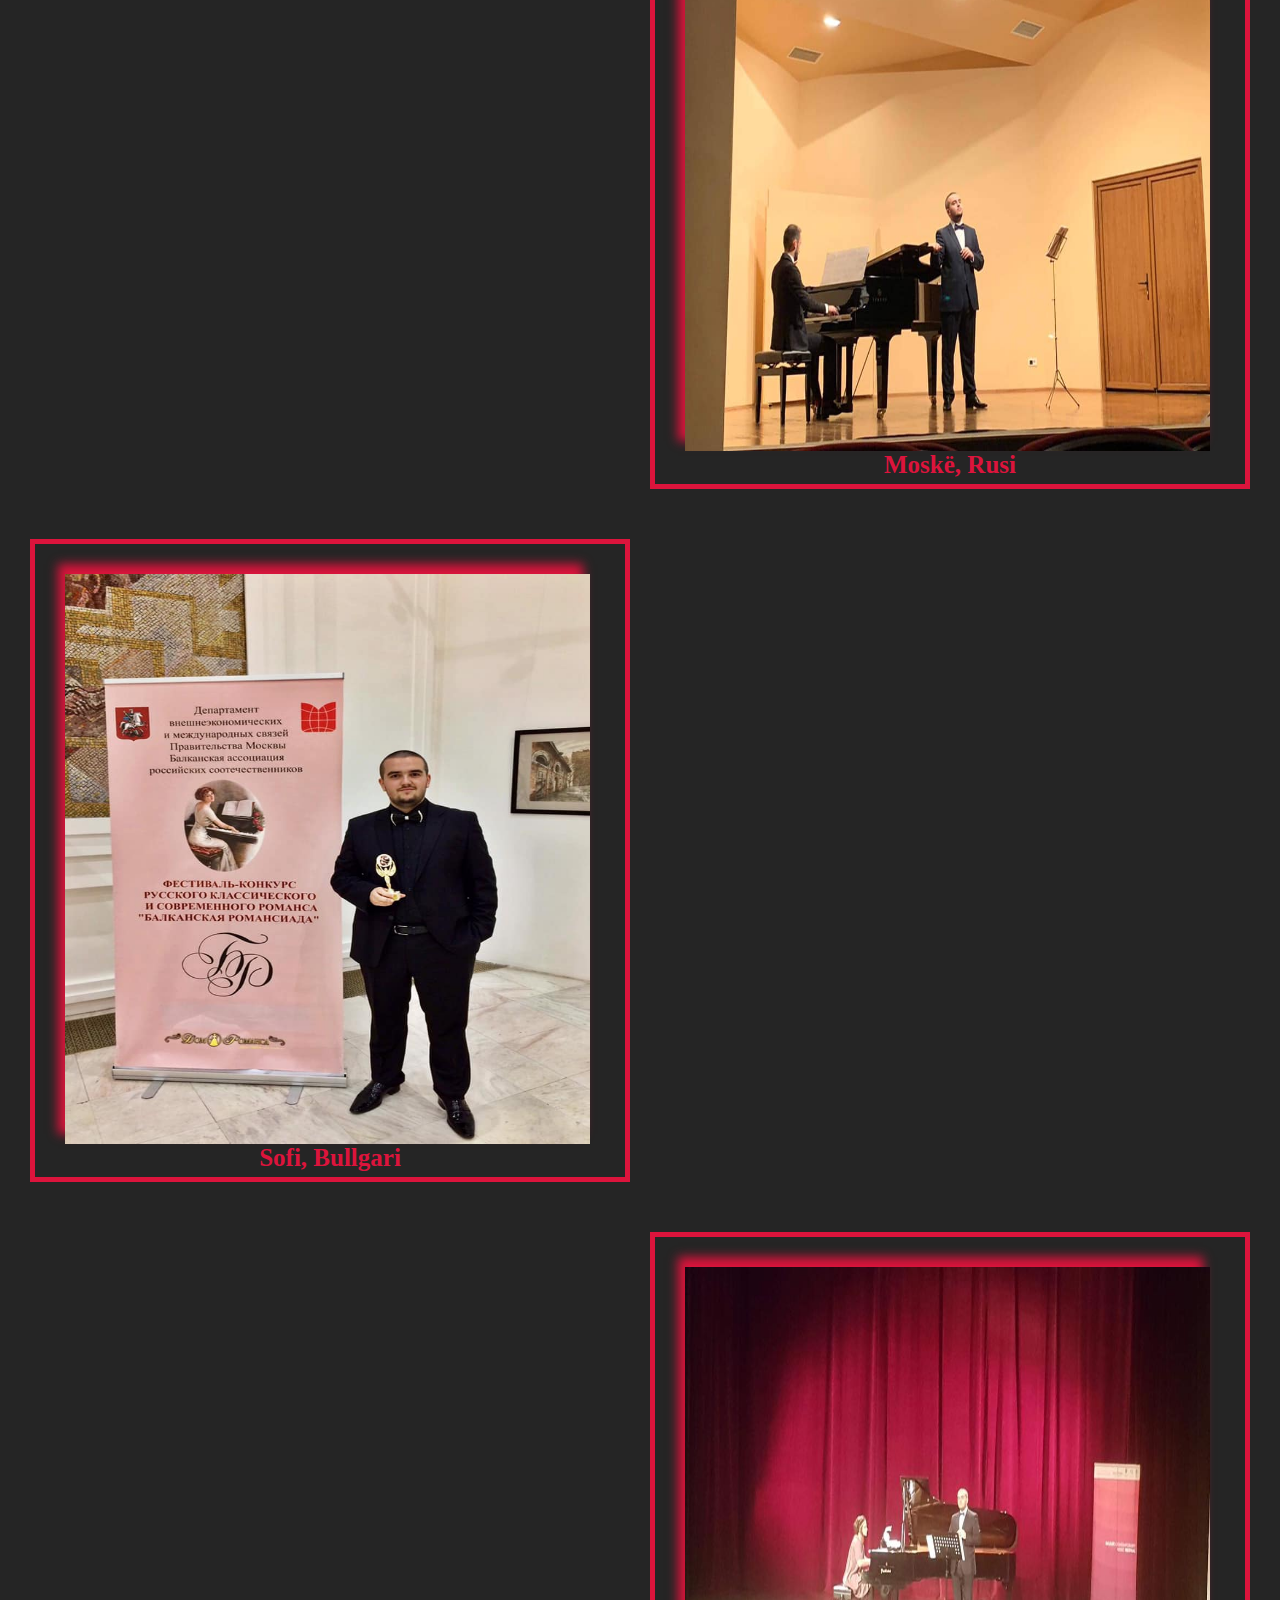
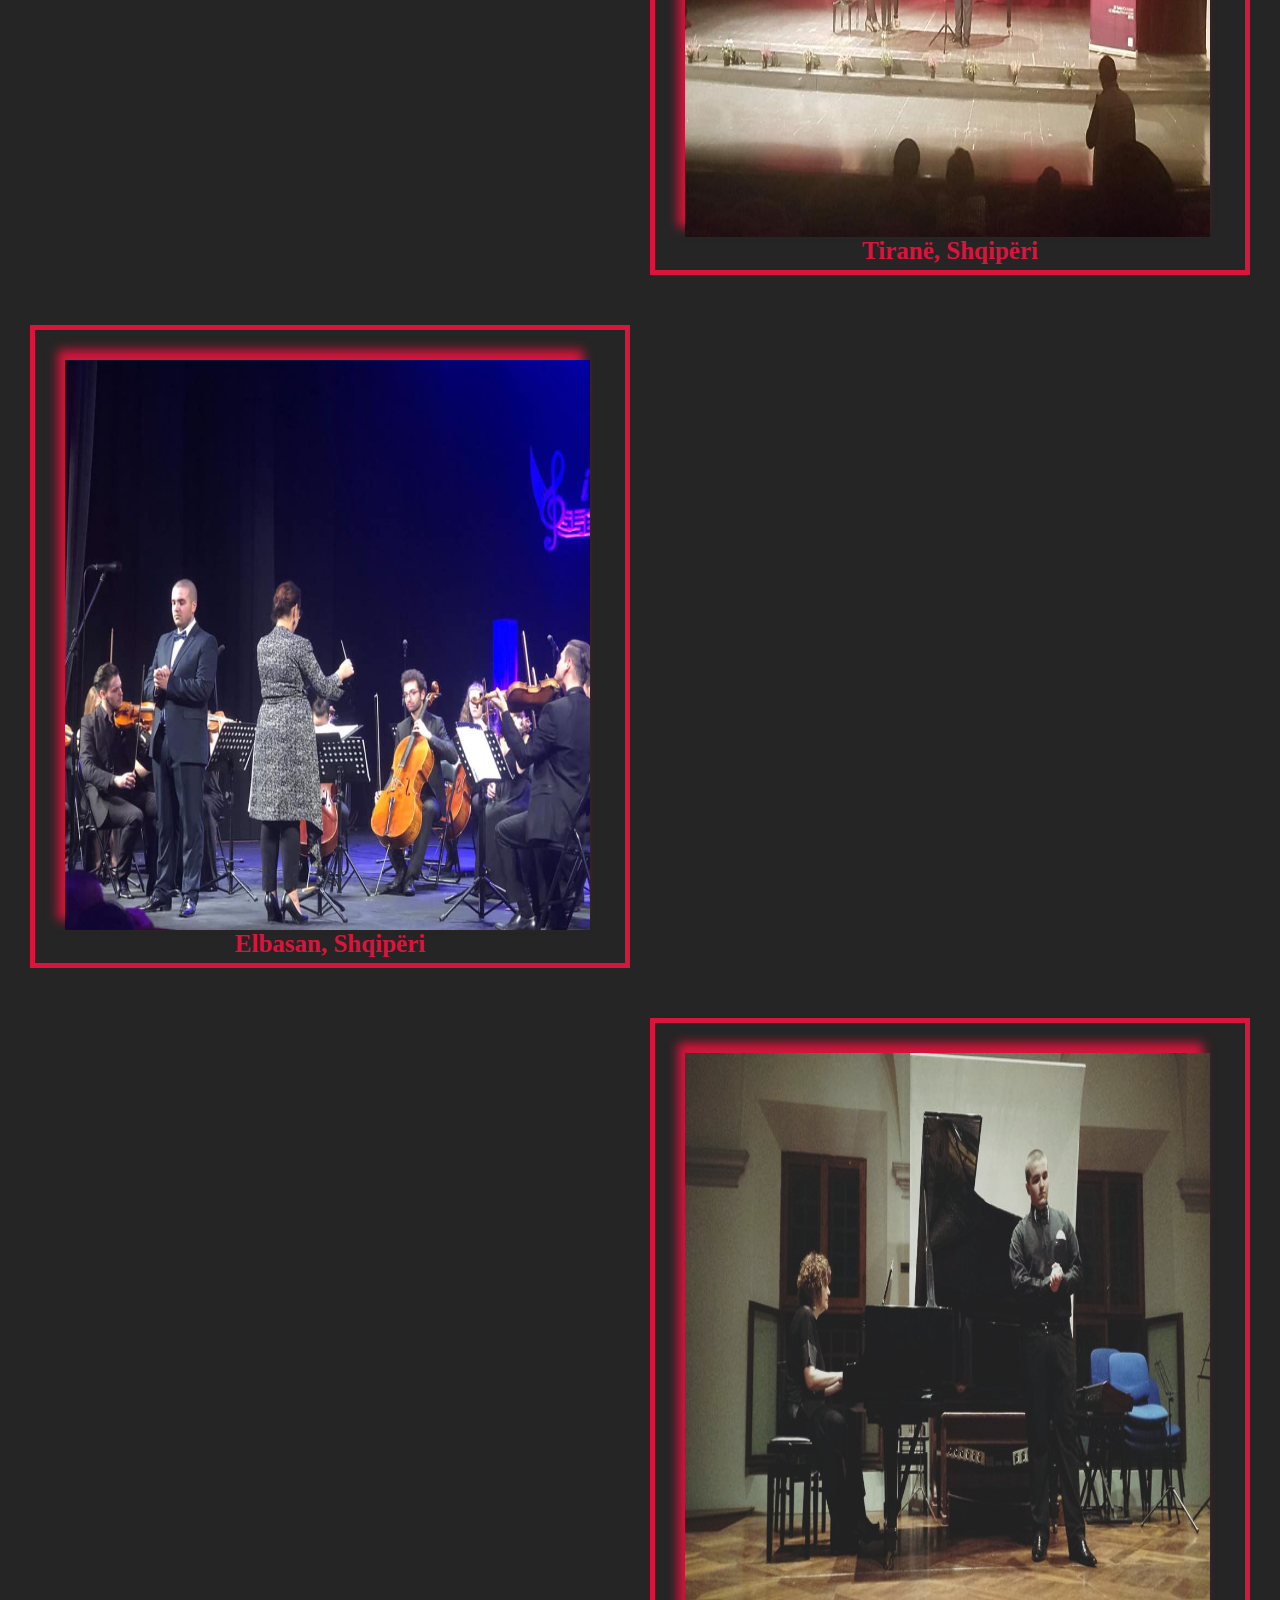
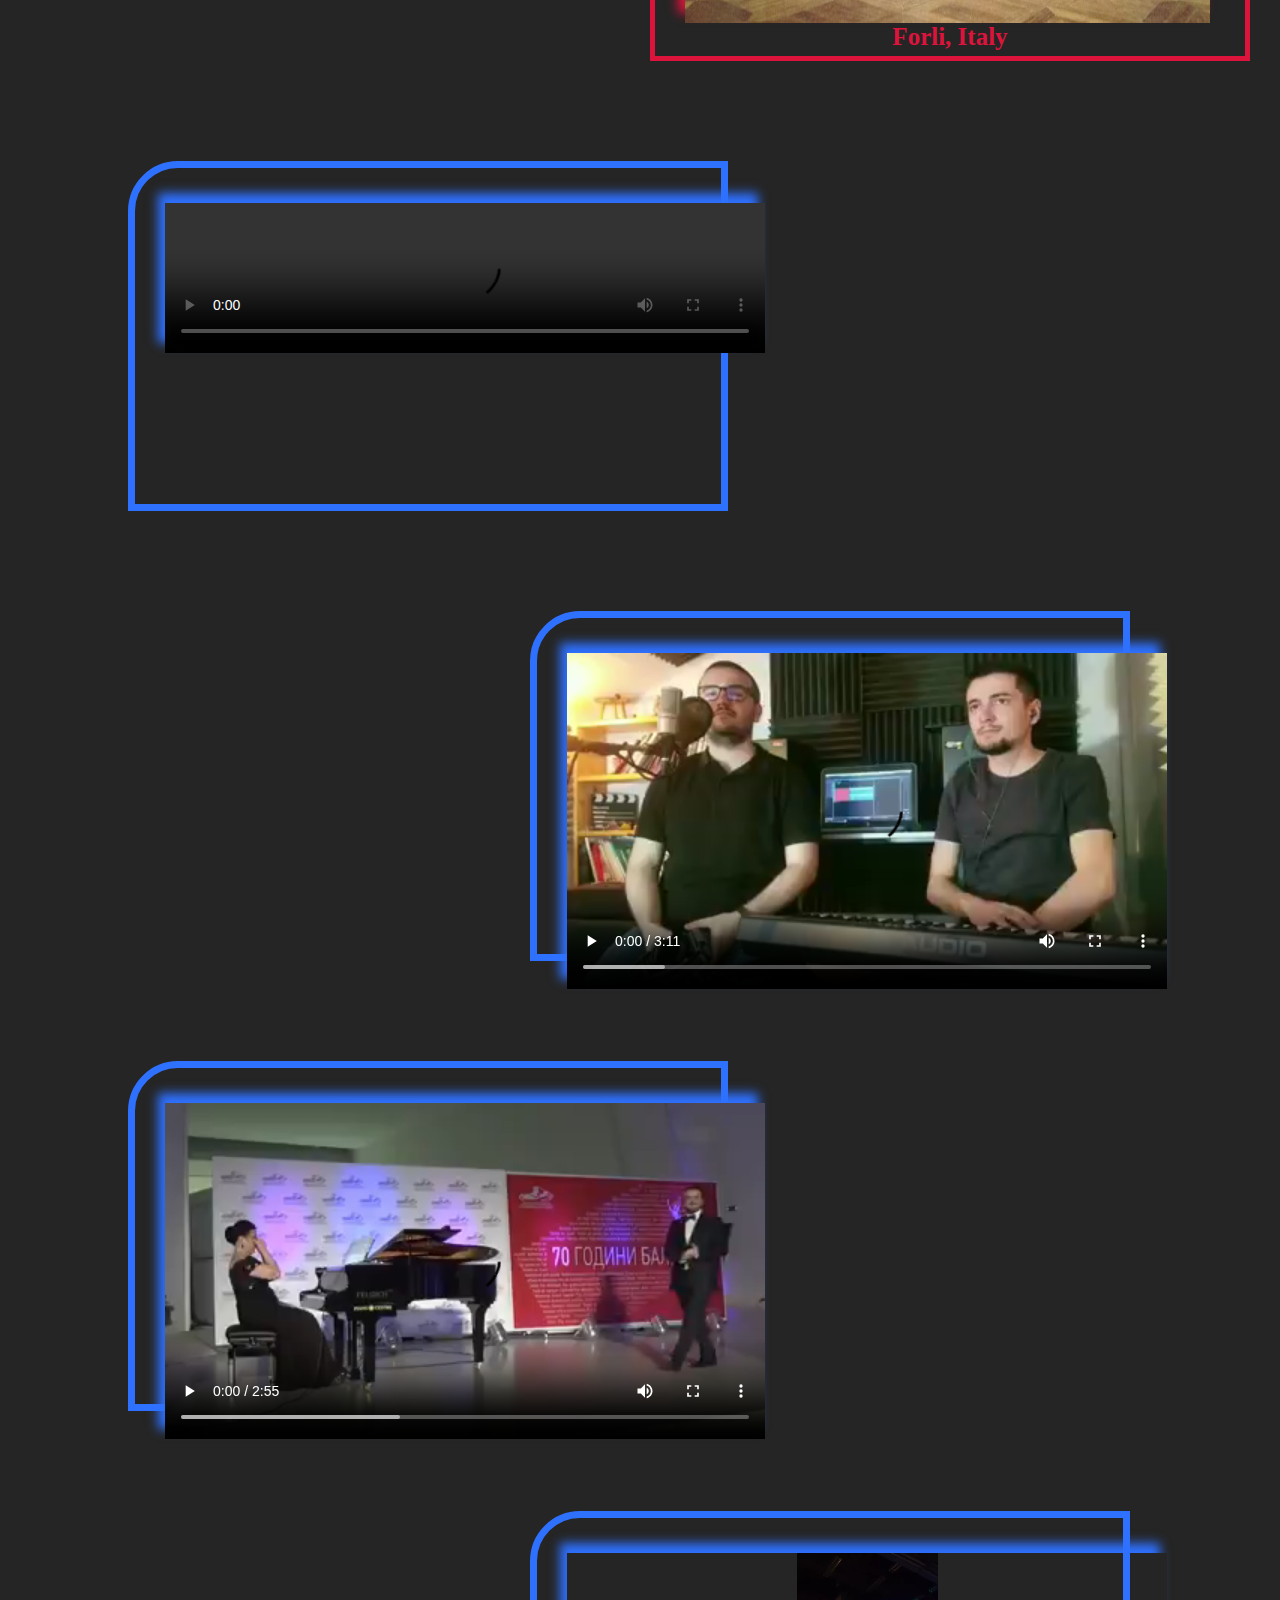
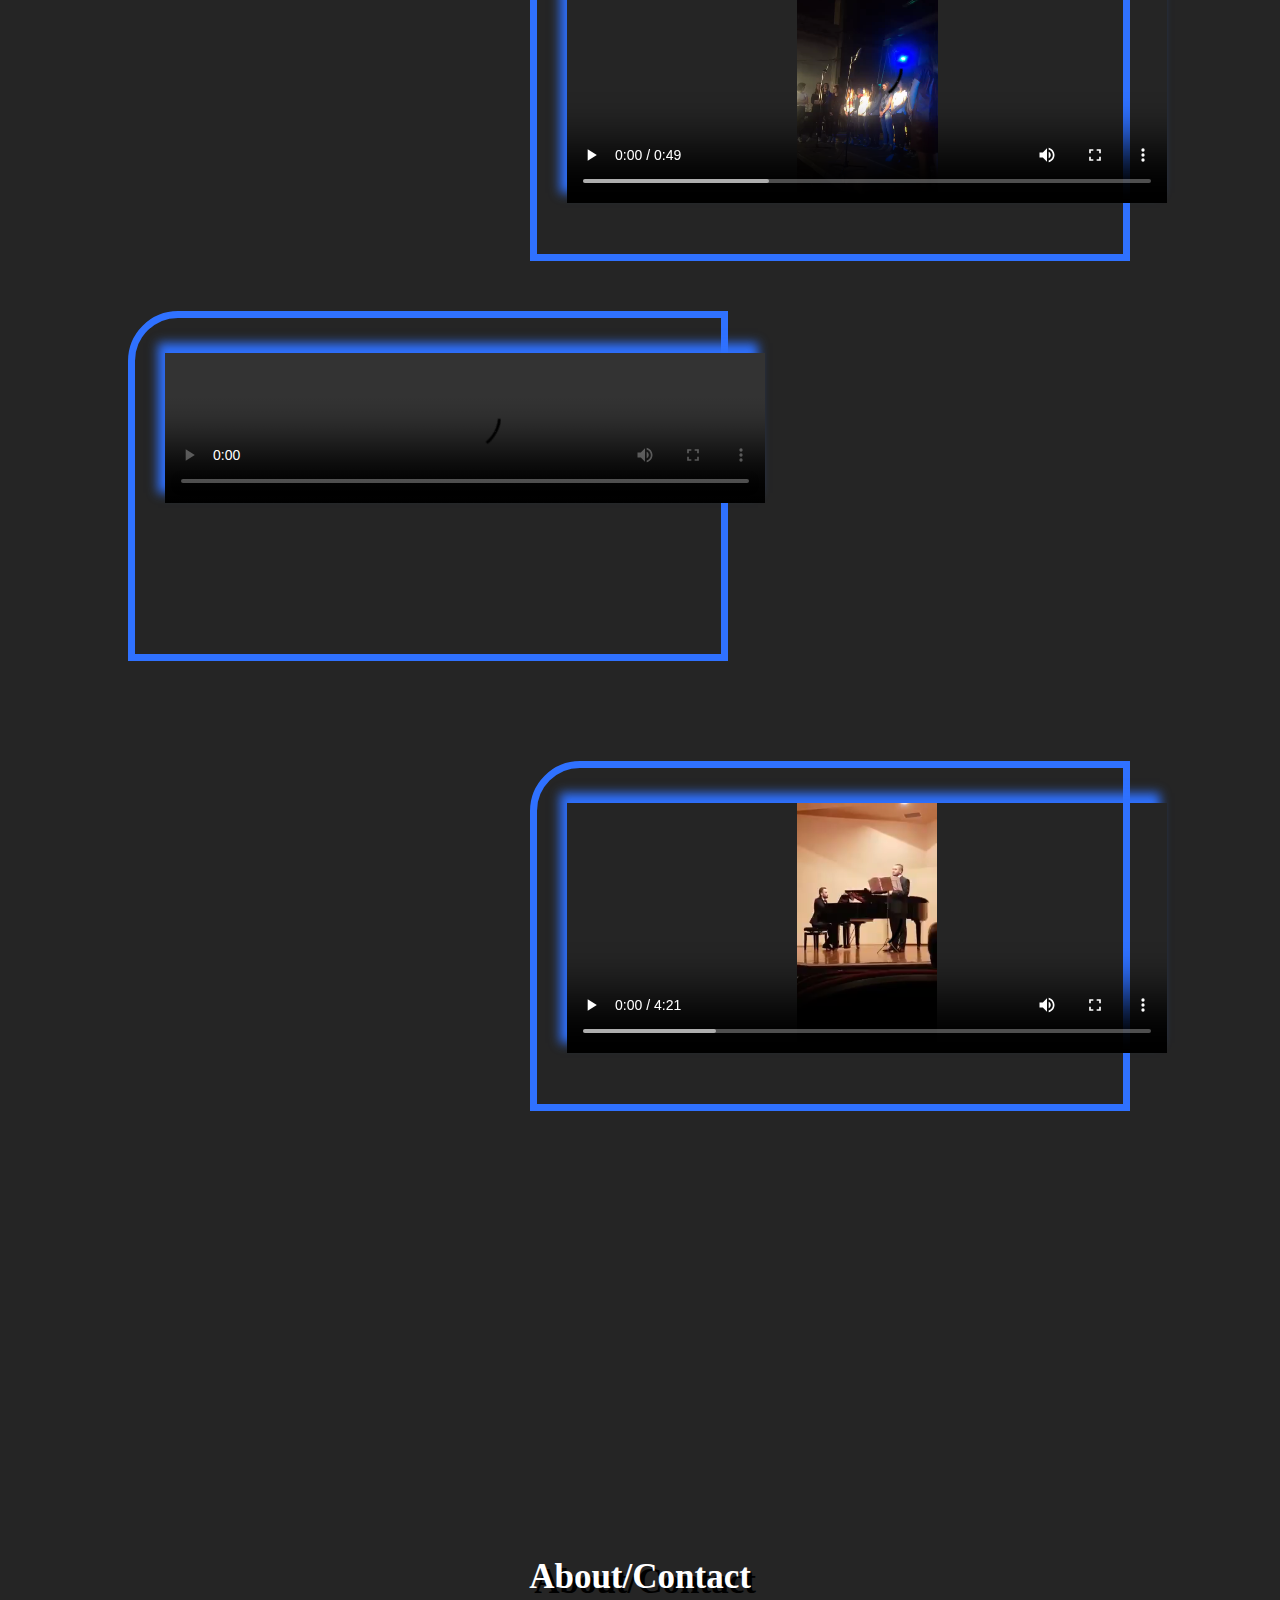
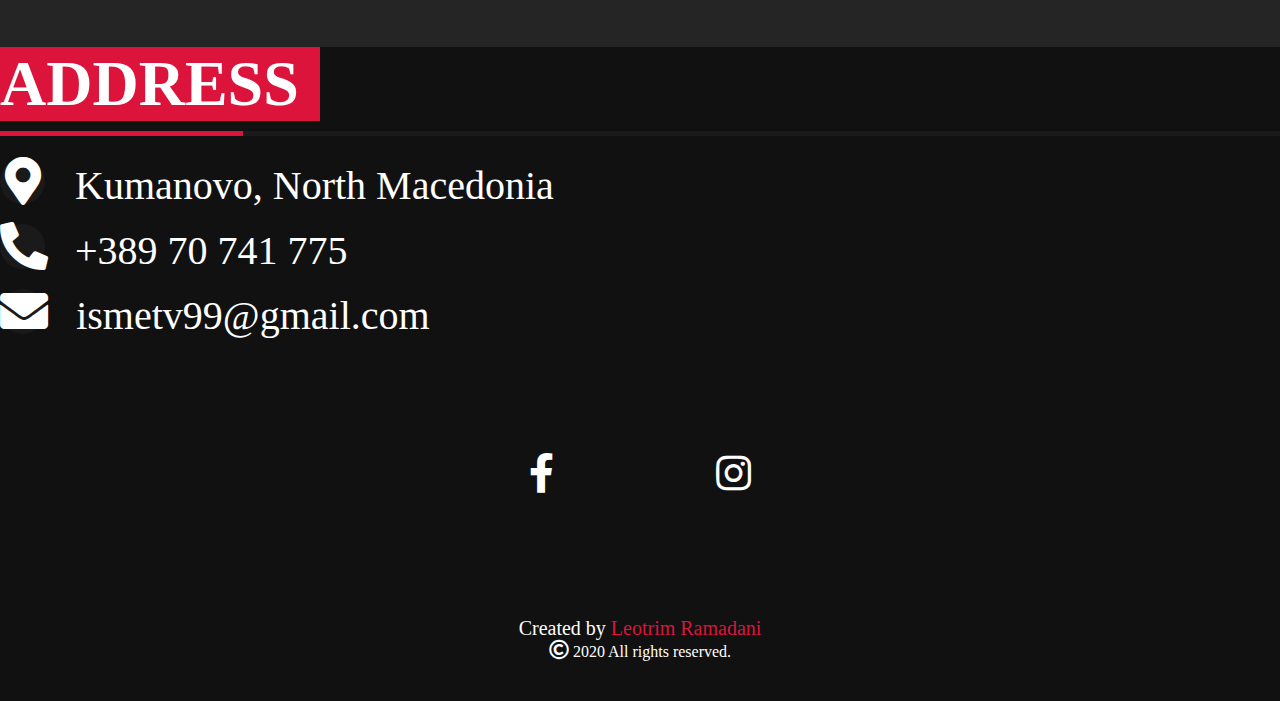
==== commit 7c7ba4ee: "Update indexShqip.html" ====
--- a/indexShqip.html
+++ b/indexShqip.html
@@ -54,7 +54,7 @@
 </div>
 <br><br>
 <div class="name">
-<i><h1 style="margin-top:-36rem;position: absolute;z-index:99999;color:white;font-size:8rem;font-weight:600;margin-left:2rem;text-shadow: -12px 42px 12px white;"><span style="text-shadow: -12px 42px 12px crimson;">T</span>enor</h1></i>
+<i><h1 style="margin-top:-32rem;position: absolute;z-index:99999;color:white;font-size:8rem;font-weight:600;margin-left:2rem;text-shadow: -12px 42px 12px white;"><span style="text-shadow: -12px 42px 12px crimson;">T</span>enor</h1></i>
 </div>
 <center>
     <div class="ndf" >
